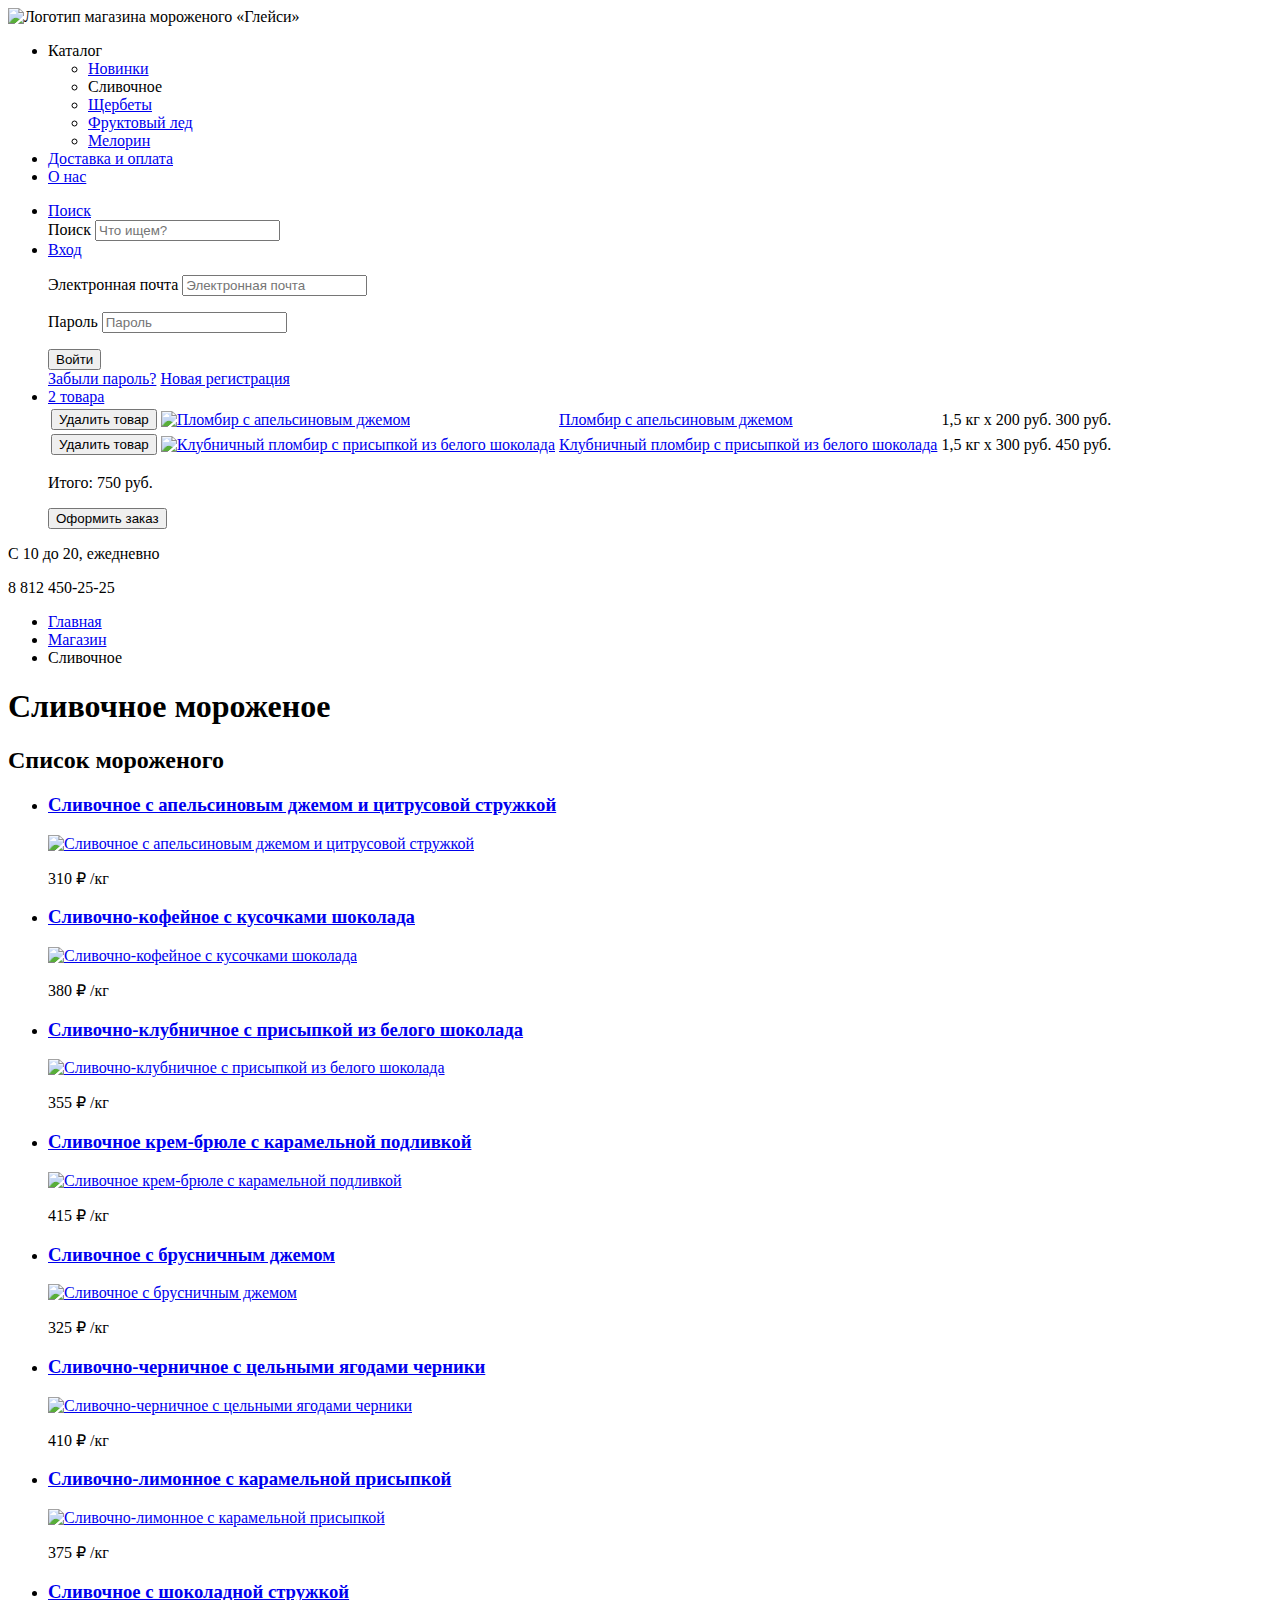
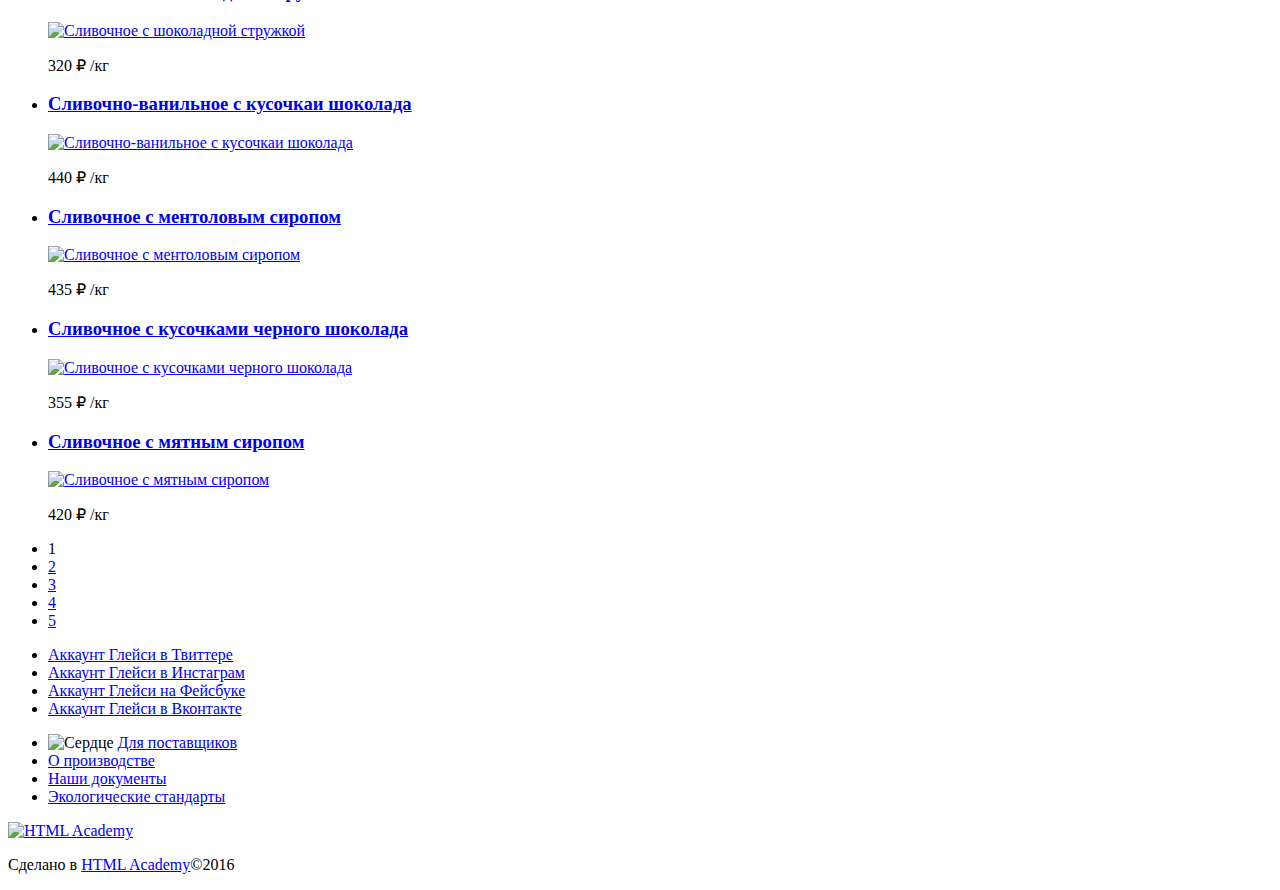
==== catalog.html @ dcbdbb60 "Исправила" ====
<!DOCTYPE html>
<html lang="ru">
  <head>
    <meta charset="utf-8">
    <title>HTML Academy: Глейси</title>
    <link rel="stylesheet" href="css/style.css">
  </head>
  <body>
     <header class="main-header">
      <a class="main-header-logo">
        <img src="img/logo.svg" width="154" height="64" alt="Логотип магазина мороженого «Глейси»">
      </a>
      <nav class="main-navigation">
        <ul class="site-navigation">
          <li>
            <a class="current">Каталог</a>
              <ul class="sub-menu">
                 <li>
                   <a class="sub-menu-title" href="#">Новинки</a>
                 </li>
                 <li>
                   <a class="sub-menu-current">Сливочное</a>
                 </li>
                 <li>
                   <a href="#">Щербеты</a>
                 </li>
                 <li>
                   <a href="#">Фруктовый лед</a>
                 </li>
                 <li>
                   <a href="#">Мелорин</a>
                 </li>
              </ul>
            </li>
            <li>
              <a href="#">Доставка и оплата</a>
            </li>
          <li>
            <a href="#">О нас</a>
          </li>
        </ul>
        <ul class="header-buttons">
          <li>
            <a class="button-search" href="#">Поиск</a>
            <form class="search-form" action="https://echo.htmlacademy.ru" method="post">
              <label class="visually-hidden" for="search">
                Поиск
              </label>
              <input class="search" id="search" type="text" name="search" placeholder="Что ищем?">
            </form>
          </li>
          <li>
            <a class="button-login" href="#">Вход</a>
            <form class="login-form" action="https://echo.htmlacademy.ru" method="post">
              <p>
                <label class="visually-hidden" for="user-email">
                  Электронная почта
                </label>
                <input class="login-icon-user" id="user-email" type="text" name="email" placeholder="Электронная почта">
              </p>
              <p>
                <label class="visually-hidden" for="user-password">
                  Пароль
                </label>
                <input class="login-icon-password" id="user-password" type="password" name="password" placeholder="Пароль">
              </p>
              <button class="button" type="submit">
                Войти
              </button>
              <div class="form-login-links">
                <a class="restore" href="#">Забыли пароль?</a>
                <a class="restore" href="#">Новая регистрация</a>
              </div>
            </form>
          </li>
          <li>
            <a class="button-basket" href="#">2 товара</a>
            <div class="cart-block">
              <table class="cart-item">
                <tr>
                  <td>
                    <button class="cart-close-button" type="submit" value="Оформить заказ">
                      Удалить товар
                    </button>
                  </td>
                  <td>
                    <a href="#">
                      <img src="img/ice-cream/ice-cream-1.jpg" class="cart-item-image" width="33" height="33" alt="Пломбир с апельсиновым джемом">
                    </a>
                  </td>
                  <td>
                    <a href="#">Пломбир с апельсиновым джемом</a>
                  </td>
                  <td class="item-price">1,5 кг x <span class="item-price-kg">200 руб.</span></td>
                  <td class="item-price">300 руб.</td>
                </tr>
                <tr>
                  <td>
                    <button class="cart-close-button" type="submit" value="Оформить заказ">
                    Удалить товар
                    </button>
                  </td>
                  <td>
                    <a href="#">
                      <img src="img/ice-cream/ice-cream-3.jpg" class="cart-item-image" width="33" height="33" alt="Клубничный пломбир с присыпкой из белого шоколада">
                    </a>
                  </td>
                  <td>
                    <a href="#">Клубничный пломбир с присыпкой из белого шоколада</a>
                  </td>
                  <td class="item-price">1,5 кг x <span class="item-price-kg">300 руб.</span></td>
                  <td class="item-price">450 руб.</td>
                </tr>
              </table>
              <p class="total-price">Итого: 750 руб.</p>
              <button class="site-button submit-button" type="submit" value="Оформить заказ">
                Оформить заказ
              </button>
            </div>
          </li>
        </ul>
      </nav>
      <div class="header-contacts">
        <p class="header-timetable">С 10 до 20, ежедневно</p>
        <p class="header-phone">8 812 450-25-25</p>
      </div>
    </header>

     <main class="container">
      <ul class="breadcrumbs">
          <li><a href="index.html">Главная</a></li>
          <li><a href="catalog.html">Магазин</a></li>
          <li class="breadcrumbs-current">Сливочное</li>
        </ul>
      <h1 class="page-title">Сливочное мороженое</h1>
       <!-- Блоки, которые размечать не нужно -->
       <section class="catalog">
        <h2 class="visually-hidden">Список мороженого</h2>
        <ul class="catalog-list">

          <li class="catalog-item">
            <h3>
              <a href="#">
                <p class="catalog-item-title">
                  Сливочное с апельсиновым джемом и цитрусовой стружкой
                </p>
              </a>
            </h3>
            <a class="#" href="#">
              <img src="img/ice-cream/ice-cream-1.jpg" width="267" height="267" alt="Сливочное с апельсиновым джемом и цитрусовой стружкой">
            </a>
            <p class="catalog-item-price">310 ₽
              <span class="catalog-item-weight">/кг</span>
            </p>
          </li>

          <li class="catalog-item">
            <h3>
              <a href="#">
                <p class="catalog-item-title">
                  Сливочно-кофейное с кусочками шоколада
                </p>
              </a>
            </h3>
            <a class="catalog-item-image" href="#">
              <img src="img/ice-cream/ice-cream-2.jpg" width="267" height="267" alt="Сливочно-кофейное с кусочками шоколада">
            </a>
            <p class="catalog-item-price">380 ₽
              <span class="catalog-item-weight">/кг</span>
            </p>
          </li>

          <li class="catalog-item">
            <h3>
              <a href="#">
                <p class="catalog-item-title">
                  Сливочно-клубничное с присыпкой из белого шоколада
                </p>
              </a>
            </h3>
            <a class="catalog-item-image" href="#">
              <img src="img/ice-cream/ice-cream-3.jpg" width="267" height="267" alt="Сливочно-клубничное с присыпкой из белого шоколада">
            </a>
            <p class="catalog-item-price">355 ₽
              <span class="catalog-item-weight">/кг</span>
            </p>
          </li>

          <li class="catalog-item">
            <h3>
              <a href="#">
                <p class="catalog-item-title">
                  Сливочное крем-брюле с карамельной подливкой
                </p>
              </a>
            </h3>
            <a class="catalog-item-image" href="#">
                <img src="img/ice-cream/ice-cream-4.jpg" width="267" height="267" alt="Сливочное крем-брюле с карамельной подливкой">
            </a>
            <p class="catalog-item-price">415 ₽
              <span class="catalog-item-weight">/кг</span>
            </p>
          </li>

          <li class="catalog-item">
            <h3>
              <a href="#">
                <p class="catalog-item-title">
                  Сливочное с брусничным джемом
                </p>
              </a>
            </h3>
            <a class="catalog-item-image" href="#">
              <img src="img/ice-cream/ice-cream-5.jpg" width="267" height="267" alt="Сливочное с брусничным джемом">
            </a>
            <p class="catalog-item-price">325 ₽
              <span class="catalog-item-weight">/кг</span>
            </p>
          </li>

          <li class="catalog-item">
            <h3>
              <a href="#">
                <p class="catalog-item-title">
                  Сливочно-черничное с цельными ягодами черники
                </p>
              </a>
            </h3>
            <a class="catalog-item-image" href="#">
                <img src="img/ice-cream/ice-cream-6.jpg" width="267" height="267" alt="Сливочно-черничное с цельными ягодами черники">
            </a>
            <p class="catalog-item-price">410 ₽
              <span class="catalog-item-weight">/кг</span>
            </p>
          </li>

          <li class="catalog-item">
            <h3>
              <a href="#">
                <p class="catalog-item-title">
                  Сливочно-лимонное с карамельной присыпкой
                </p>
              </a>
            </h3>
            <a class="catalog-item-image" href="#">
              <img src="img/ice-cream/ice-cream-7.jpg" width="267" height="267" alt="Сливочно-лимонное с карамельной присыпкой">
            </a>
            <p class="catalog-item-price">375 ₽
              <span class="catalog-item-weight">/кг</span>
            </p>
          </li>

          <li class="catalog-item">
            <h3>
              <a href="#">
                <p class="catalog-item-title">
                  Сливочное с шоколадной стружкой
                </p>
              </a>
            </h3>
            <a class="catalog-item-image" href="#">
              <img src="img/ice-cream/ice-cream-8.jpg" width="267" height="267" alt="Сливочное с шоколадной стружкой">
            </a>
            <p class="catalog-item-price">320 ₽
              <span class="catalog-item-weight">/кг</span>
            </p>
          </li>

          <li class="catalog-item">
            <h3>
              <a href="#">
                <p class="catalog-item-title">
                  Сливочно-ванильное с кусочкаи шоколада
                </p>
              </a>
            </h3>
            <a "catalog-item-image" href="#">
              <img src="img/ice-cream/ice-cream-9.jpg" width="267" height="267" alt="Сливочно-ванильное с кусочкаи шоколада">
            </a>
            <p class="catalog-item-price">440 ₽
              <span class="catalog-item-weight">/кг</span>
            </p>
          </li>

          <li class="catalog-item">
            <h3>
              <a href="#">
                <p class="catalog-item-title">
                  Сливочное с ментоловым сиропом
                </p>
              </a>
            </h3>
            <a class="catalog-item-image" href="#">
              <img src="img/ice-cream/ice-cream-10.jpg" width="267" height="267" alt="Сливочное с ментоловым сиропом">
            </a>
            <p class="catalog-item-price">435 ₽
              <span class="catalog-item-weight">/кг</span>
            </p>
          </li>

           <li class="catalog-item">
            <h3>
              <a href="#">
                <p class="catalog-item-title">
                  Сливочное с кусочками черного шоколада
                </p>
              </a>
            </h3>
            <a class="catalog-item-image" href="#">
              <img src="img/ice-cream/ice-cream-11.jpg" width="267" height="267" alt="Сливочное с кусочками черного шоколада">
            </a>
            <p class="catalog-item-price">355 ₽
              <span class="catalog-item-weight">/кг</span>
            </p>
          </li>

          <li class="catalog-item">
            <h3>
              <a href="#">
                <p class="catalog-item-title">
                  Сливочное с мятным сиропом</p>
              </a>
            </h3>
            <a class="catalog-item-image" href="#">
              <img src="img/ice-cream/ice-cream-12.jpg" width="267" height="267" alt="Сливочное с мятным сиропом">
            </a>
            <p class="catalog-item-price">420 ₽
              <span class="catalog-item-weight">/кг</span>
            </p>
          </li>
        </ul>
        <ul class="pagination-list">
          <li class="pagination-item pagination-item-current">
            <a>1</a>
          </li>
          <li class="pagination-item">
            <a href="#">2</a>
          </li>
          <li class="pagination-item">
            <a href="#">3</a>
          </li>
          <li class="pagination-item">
            <a href="#">4</a>
          </li>
          <li class="pagination-item">
            <a href="#">5</a>
          </li>
        </ul>
     </main>
     <footer class="main-footer">
       <ul class="footer-social">
         <li>
           <a class="social-button" href="#">Аккаунт Глейси в Твиттере</a>
         </li>
         <li>
           <a class="social-button" href="#">Аккаунт Глейси в Инстаграм</a>
         </li>
         <li>
           <a class="social-button" href="#">Аккаунт Глейси на Фейсбуке</a>
         </li>
         <li>
           <a class="social-button" href="#">Аккаунт Глейси в Вконтакте</a>
         </li>
       </ul>
       <ul class="footer-info">
         <li>
           <img src="img/Heart.svg" width="15" height="13" alt="Сердце">
           <a href="#"><span class="footer-text">Для поставщиков</span></a>
         </li>
         <li>
           <a href="#"><span class="footer-text">О производстве</span></a>
         </li>
         <li>
           <a href="#"><span class="footer-documents">Наши документы</span></a>
         </li>
         <li>
           <a href="#"><span class="footer-documents">Экологические стандарты</span></a>
         </li>
       </ul>
       <div class="footer-copyright">
          <a href="https://htmlacademy.ru/intensive/htmlcss">
            <img src="img/logo-html-academy-small.svg" width="108" height="39" alt="HTML Academy">
          </a>
          <p>Сделано в <a class="footer-href" href="https://htmlacademy.ru/intensive/htmlcss">HTML Academy</a>©2016</p>
      </div>
    </footer>
  </body>
</html>
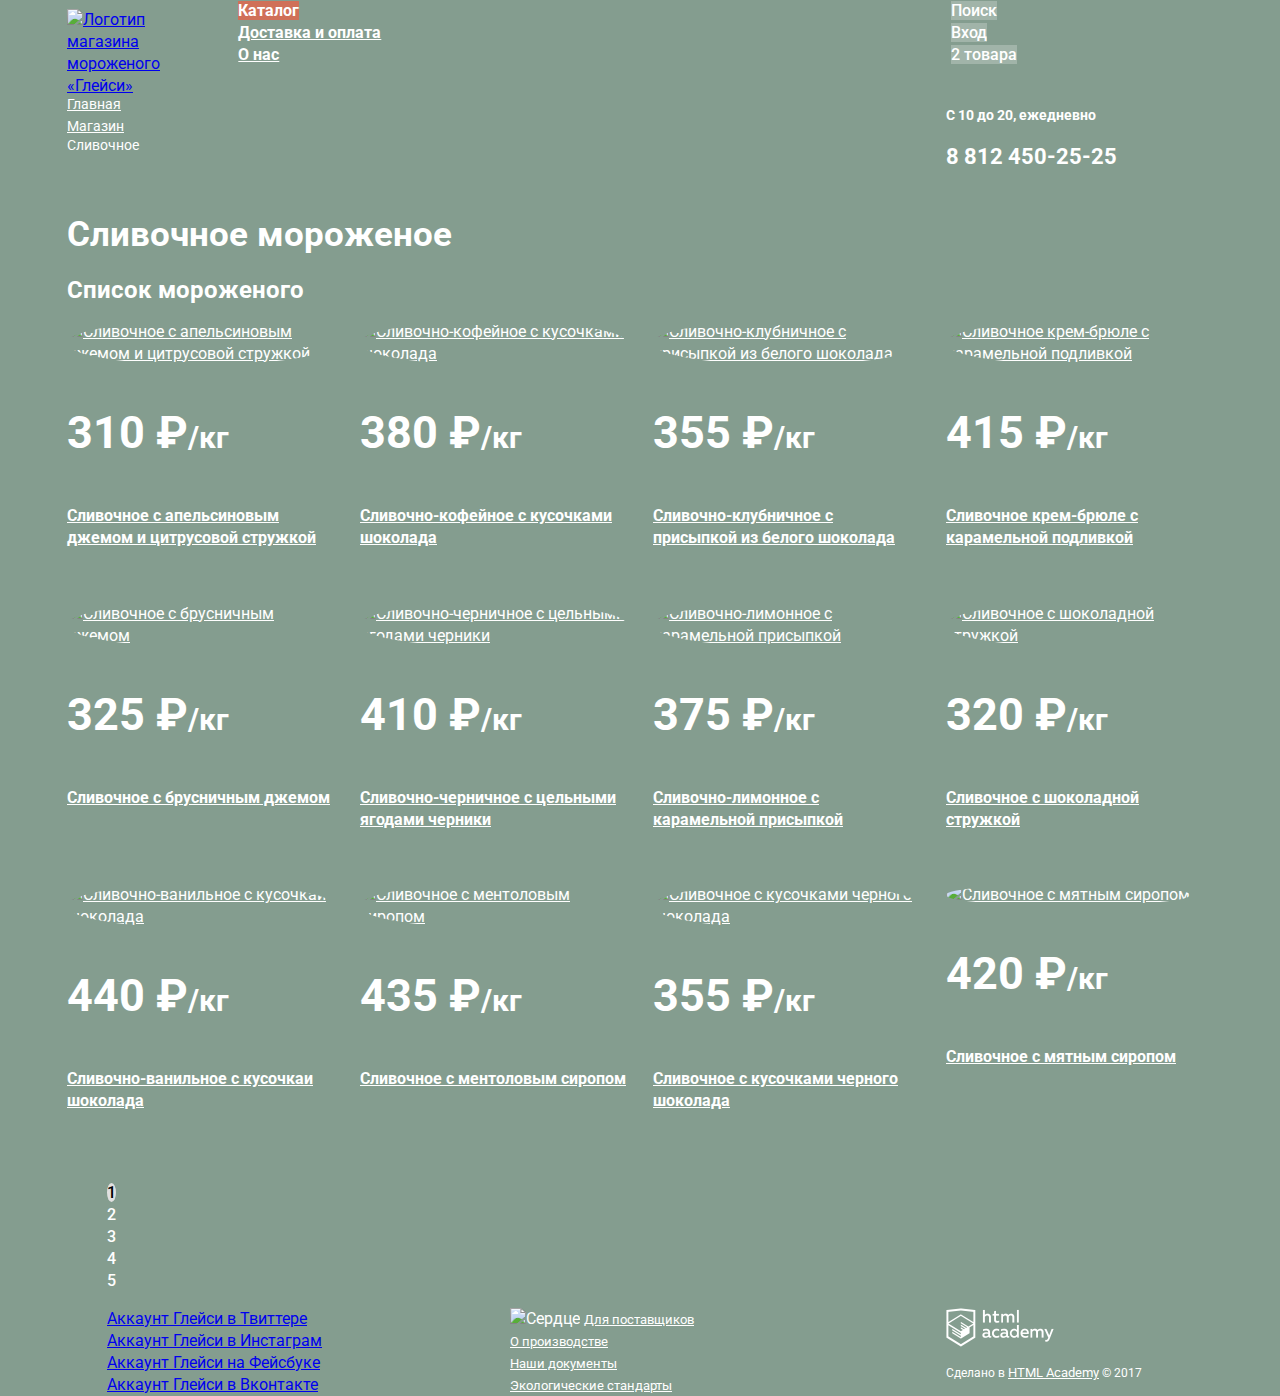
==== commit 14e5ab85: "Начала строить сетку личного проекта на флексах" ====
--- a/catalog.html
+++ b/catalog.html
@@ -3,142 +3,158 @@
   <head>
     <meta charset="utf-8">
     <title>HTML Academy: Глейси</title>
+    <link href="https://fonts.googleapis.com/css?family=Roboto:400,500,700&amp;subset=cyrillic" rel="stylesheet">
+    <link rel="stylesheet" href="css/normalize.css">
     <link rel="stylesheet" href="css/style.css">
   </head>
-  <body>
-     <header class="main-header">
-      <a class="main-header-logo">
-        <img src="img/logo.svg" width="154" height="64" alt="Логотип магазина мороженого «Глейси»">
-      </a>
+  <body class="inner-page">
+    <header class="main-header">
       <nav class="main-navigation">
-        <ul class="site-navigation">
-          <li>
-            <a class="current">Каталог</a>
-              <ul class="sub-menu">
-                 <li>
-                   <a class="sub-menu-title" href="#">Новинки</a>
-                 </li>
-                 <li>
-                   <a class="sub-menu-current">Сливочное</a>
-                 </li>
-                 <li>
-                   <a href="#">Щербеты</a>
-                 </li>
-                 <li>
-                   <a href="#">Фруктовый лед</a>
-                 </li>
-                 <li>
-                   <a href="#">Мелорин</a>
-                 </li>
-              </ul>
-            </li>
-            <li>
-              <a href="#">Доставка и оплата</a>
-            </li>
-          <li>
-            <a href="#">О нас</a>
-          </li>
-        </ul>
-        <ul class="header-buttons">
-          <li>
-            <a class="button-search" href="#">Поиск</a>
-            <form class="search-form" action="https://echo.htmlacademy.ru" method="post">
-              <label class="visually-hidden" for="search">
-                Поиск
-              </label>
-              <input class="search" id="search" type="text" name="search" placeholder="Что ищем?">
-            </form>
-          </li>
-          <li>
-            <a class="button-login" href="#">Вход</a>
-            <form class="login-form" action="https://echo.htmlacademy.ru" method="post">
-              <p>
-                <label class="visually-hidden" for="user-email">
-                  Электронная почта
-                </label>
-                <input class="login-icon-user" id="user-email" type="text" name="email" placeholder="Электронная почта">
-              </p>
-              <p>
-                <label class="visually-hidden" for="user-password">
-                  Пароль
-                </label>
-                <input class="login-icon-password" id="user-password" type="password" name="password" placeholder="Пароль">
-              </p>
-              <button class="button" type="submit">
-                Войти
-              </button>
-              <div class="form-login-links">
-                <a class="restore" href="#">Забыли пароль?</a>
-                <a class="restore" href="#">Новая регистрация</a>
-              </div>
-            </form>
-          </li>
-          <li>
-            <a class="button-basket" href="#">2 товара</a>
-            <div class="cart-block">
-              <table class="cart-item">
-                <tr>
-                  <td>
-                    <button class="cart-close-button" type="submit" value="Оформить заказ">
-                      Удалить товар
-                    </button>
-                  </td>
-                  <td>
-                    <a href="#">
-                      <img src="img/ice-cream/ice-cream-1.jpg" class="cart-item-image" width="33" height="33" alt="Пломбир с апельсиновым джемом">
-                    </a>
-                  </td>
-                  <td>
-                    <a href="#">Пломбир с апельсиновым джемом</a>
-                  </td>
-                  <td class="item-price">1,5 кг x <span class="item-price-kg">200 руб.</span></td>
-                  <td class="item-price">300 руб.</td>
-                </tr>
-                <tr>
-                  <td>
-                    <button class="cart-close-button" type="submit" value="Оформить заказ">
-                    Удалить товар
-                    </button>
-                  </td>
-                  <td>
-                    <a href="#">
-                      <img src="img/ice-cream/ice-cream-3.jpg" class="cart-item-image" width="33" height="33" alt="Клубничный пломбир с присыпкой из белого шоколада">
-                    </a>
-                  </td>
-                  <td>
-                    <a href="#">Клубничный пломбир с присыпкой из белого шоколада</a>
-                  </td>
-                  <td class="item-price">1,5 кг x <span class="item-price-kg">300 руб.</span></td>
-                  <td class="item-price">450 руб.</td>
-                </tr>
-              </table>
-              <p class="total-price">Итого: 750 руб.</p>
-              <button class="site-button submit-button" type="submit" value="Оформить заказ">
-                Оформить заказ
-              </button>
+        <div class="wrapper">
+          <div class="container">
+            <a class="main-header-logo" href="index.html">
+              <img src="img/Logo.svg" width="154" height="64" alt="Логотип магазина мороженого «Глейси»">
+            </a>
+            <ul class="site-navigation">
+              <li class="navigation-dropdown">
+                <a class="current">Каталог</a>
+                  <ul class="sub-menu">
+                     <li>
+                       <a class="sub-menu-title" href="#">Новинки</a>
+                     </li>
+                     <li>
+                       <a class="current">Сливочное</a>
+                     </li>
+                     <li>
+                       <a href="#">Щербеты</a>
+                     </li>
+                     <li>
+                       <a href="#">Фруктовый лед</a>
+                     </li>
+                     <li>
+                       <a href="#">Мелорин</a>
+                     </li>
+                  </ul>
+                </li>
+                <li>
+                  <a href="#">Доставка и оплата</a>
+                </li>
+              <li>
+                <a href="#">О нас</a>
+              </li>
+            </ul>
+            <ul class="header-buttons">
+              <li class="search-dropdown">
+                <a class="button-search" href="#">Поиск</a>
+                <form class="search-form" action="https://echo.htmlacademy.ru" method="post">
+                  <label class="visually-hidden" for="search">
+                    Поиск
+                  </label>
+                  <input class="search" id="search" type="text" name="search" placeholder="Что ищем?">
+                </form>
+              </li>
+              <li class="login-dropdown">
+                <a class="button-login" href="#">Вход</a>
+                <form class="login-form" action="https://echo.htmlacademy.ru" method="post">
+                  <p>
+                    <label class="visually-hidden" for="user-email">
+                      Электронная почта
+                    </label>
+                    <input class="login-icon-user" id="user-email" type="text" name="email" placeholder="Электронная почта">
+                  </p>
+                  <p>
+                    <label class="visually-hidden" for="user-password">
+                      Пароль
+                    </label>
+                    <input class="login-icon-password" id="user-password" type="password" name="password" placeholder="Пароль">
+                  </p>
+                  <button class="button" type="submit">
+                    Войти
+                  </button>
+                  <div class="form-login-links">
+                    <a class="restore" href="#">Забыли пароль?</a>
+                    <a class="restore" href="#">Новая регистрация</a>
+                  </div>
+                </form>
+              </li>
+              <li class="basket-dropdown">
+                <a class="button-basket" href="#">2 товара</a>
+                <div class="cart-block">
+                  <table class="cart-item">
+                    <tr>
+                      <td>
+                        <button class="cart-close-button" type="submit" value="Оформить заказ">
+                          Удалить товар
+                        </button>
+                      </td>
+                      <td>
+                        <a href="#">
+                          <img src="img/ice-cream/ice-cream-1.jpg" class="cart-item-image" width="33" height="33" alt="Пломбир с апельсиновым джемом">
+                        </a>
+                      </td>
+                      <td>
+                        <a href="#">Пломбир с апельсиновым джемом</a>
+                      </td>
+                      <td class="item-price">1,5 кг x <span class="item-price-kg">200 руб.</span></td>
+                      <td class="item-price">300 руб.</td>
+                    </tr>
+                    <tr>
+                      <td>
+                        <button class="cart-close-button" type="submit" value="Оформить заказ">
+                        Удалить товар
+                        </button>
+                      </td>
+                      <td>
+                        <a href="#">
+                          <img src="img/ice-cream/ice-cream-3.jpg" class="cart-item-image" width="33" height="33" alt="Клубничный пломбир с присыпкой из белого шоколада">
+                        </a>
+                      </td>
+                      <td>
+                        <a href="#">Клубничный пломбир с присыпкой из белого шоколада</a>
+                      </td>
+                      <td class="item-price">1,5 кг x <span class="item-price-kg">300 руб.</span></td>
+                      <td class="item-price">450 руб.</td>
+                    </tr>
+                  </table>
+                  <p class="total-price">Итого: 750 руб.</p>
+                  <button class="site-button submit-button" type="submit" value="Оформить заказ">
+                    Оформить заказ
+                  </button>
+                </div>
+              </li>
+            </ul>
+          </div>
+        </div>
+        <div class="wrapper">
+          <div class="container">
+            <ul class="breadcrumbs">
+                <li><a href="index.html">Главная</a></li>
+                <li><a href="catalog.html">Магазин</a></li>
+                <li class="breadcrumbs-current">Сливочное</li>
+            </ul>
+            <div class="header-contacts">
+              <p class="header-timetable">С 10 до 20, ежедневно</p>
+              <p class="header-phone">8 812 450-25-25</p>
             </div>
-          </li>
-        </ul>
+          </div>
+        </div>
       </nav>
-      <div class="header-contacts">
-        <p class="header-timetable">С 10 до 20, ежедневно</p>
-        <p class="header-phone">8 812 450-25-25</p>
-      </div>
     </header>
 
-     <main class="container">
-      <ul class="breadcrumbs">
-          <li><a href="index.html">Главная</a></li>
-          <li><a href="catalog.html">Магазин</a></li>
-          <li class="breadcrumbs-current">Сливочное</li>
-        </ul>
-      <h1 class="page-title">Сливочное мороженое</h1>
+   <main class="container">
+
+    <h1 class="page-title">Сливочное мороженое</h1>
        <!-- Блоки, которые размечать не нужно -->
        <section class="catalog">
         <h2 class="visually-hidden">Список мороженого</h2>
         <ul class="catalog-list">
 
           <li class="catalog-item">
+            <a class="catalog-item-image" href="#">
+              <img src="img/ice-cream/ice-cream-1.jpg" width="267" height="267" alt="Сливочное с апельсиновым джемом и цитрусовой стружкой">
+            </a>
+            <p class="catalog-item-price">310 ₽<span class="catalog-item-weight">/кг</span>
+            </p>
             <h3>
               <a href="#">
                 <p class="catalog-item-title">
@@ -146,15 +162,14 @@
                 </p>
               </a>
             </h3>
-            <a class="#" href="#">
-              <img src="img/ice-cream/ice-cream-1.jpg" width="267" height="267" alt="Сливочное с апельсиновым джемом и цитрусовой стружкой">
-            </a>
-            <p class="catalog-item-price">310 ₽
-              <span class="catalog-item-weight">/кг</span>
-            </p>
-          </li>
-
-          <li class="catalog-item">
+          </li>
+
+          <li class="catalog-item">
+            <a class="catalog-item-image" href="#">
+              <img src="img/ice-cream/ice-cream-2.jpg" width="267" height="267" alt="Сливочно-кофейное с кусочками шоколада">
+            </a>
+            <p class="catalog-item-price">380 ₽<span class="catalog-item-weight">/кг</span>
+            </p>
             <h3>
               <a href="#">
                 <p class="catalog-item-title">
@@ -162,31 +177,28 @@
                 </p>
               </a>
             </h3>
-            <a class="catalog-item-image" href="#">
-              <img src="img/ice-cream/ice-cream-2.jpg" width="267" height="267" alt="Сливочно-кофейное с кусочками шоколада">
-            </a>
-            <p class="catalog-item-price">380 ₽
-              <span class="catalog-item-weight">/кг</span>
-            </p>
-          </li>
-
-          <li class="catalog-item">
-            <h3>
+          </li>
+
+          <li class="catalog-item">
+            <a class="catalog-item-image" href="#">
+              <img src="img/ice-cream/ice-cream-3.jpg" width="267" height="267" alt="Сливочно-клубничное с присыпкой из белого шоколада">
+            </a>
+            <p class="catalog-item-price">355 ₽<span class="catalog-item-weight">/кг</span>
+            </p><h3>
               <a href="#">
                 <p class="catalog-item-title">
                   Сливочно-клубничное с присыпкой из белого шоколада
                 </p>
               </a>
             </h3>
-            <a class="catalog-item-image" href="#">
-              <img src="img/ice-cream/ice-cream-3.jpg" width="267" height="267" alt="Сливочно-клубничное с присыпкой из белого шоколада">
-            </a>
-            <p class="catalog-item-price">355 ₽
-              <span class="catalog-item-weight">/кг</span>
-            </p>
-          </li>
-
-          <li class="catalog-item">
+          </li>
+
+          <li class="catalog-item">
+            <a class="catalog-item-image" href="#">
+                <img src="img/ice-cream/ice-cream-4.jpg" width="267" height="267" alt="Сливочное крем-брюле с карамельной подливкой">
+            </a>
+            <p class="catalog-item-price">415 ₽<span class="catalog-item-weight">/кг</span>
+            </p>
             <h3>
               <a href="#">
                 <p class="catalog-item-title">
@@ -194,15 +206,14 @@
                 </p>
               </a>
             </h3>
-            <a class="catalog-item-image" href="#">
-                <img src="img/ice-cream/ice-cream-4.jpg" width="267" height="267" alt="Сливочное крем-брюле с карамельной подливкой">
-            </a>
-            <p class="catalog-item-price">415 ₽
-              <span class="catalog-item-weight">/кг</span>
-            </p>
-          </li>
-
-          <li class="catalog-item">
+          </li>
+
+          <li class="catalog-item">
+            <a class="catalog-item-image" href="#">
+              <img src="img/ice-cream/ice-cream-5.jpg" width="267" height="267" alt="Сливочное с брусничным джемом">
+            </a>
+            <p class="catalog-item-price">325 ₽<span class="catalog-item-weight">/кг</span>
+            </p>
             <h3>
               <a href="#">
                 <p class="catalog-item-title">
@@ -210,15 +221,14 @@
                 </p>
               </a>
             </h3>
-            <a class="catalog-item-image" href="#">
-              <img src="img/ice-cream/ice-cream-5.jpg" width="267" height="267" alt="Сливочное с брусничным джемом">
-            </a>
-            <p class="catalog-item-price">325 ₽
-              <span class="catalog-item-weight">/кг</span>
-            </p>
-          </li>
-
-          <li class="catalog-item">
+          </li>
+
+          <li class="catalog-item">
+            <a class="catalog-item-image" href="#">
+                <img src="img/ice-cream/ice-cream-6.jpg" width="267" height="267" alt="Сливочно-черничное с цельными ягодами черники">
+            </a>
+            <p class="catalog-item-price">410 ₽<span class="catalog-item-weight">/кг</span>
+            </p>
             <h3>
               <a href="#">
                 <p class="catalog-item-title">
@@ -226,15 +236,14 @@
                 </p>
               </a>
             </h3>
-            <a class="catalog-item-image" href="#">
-                <img src="img/ice-cream/ice-cream-6.jpg" width="267" height="267" alt="Сливочно-черничное с цельными ягодами черники">
-            </a>
-            <p class="catalog-item-price">410 ₽
-              <span class="catalog-item-weight">/кг</span>
-            </p>
-          </li>
-
-          <li class="catalog-item">
+          </li>
+
+          <li class="catalog-item">
+            <a class="catalog-item-image" href="#">
+              <img src="img/ice-cream/ice-cream-7.jpg" width="267" height="267" alt="Сливочно-лимонное с карамельной присыпкой">
+            </a>
+            <p class="catalog-item-price">375 ₽<span class="catalog-item-weight">/кг</span>
+            </p>
             <h3>
               <a href="#">
                 <p class="catalog-item-title">
@@ -242,15 +251,14 @@
                 </p>
               </a>
             </h3>
-            <a class="catalog-item-image" href="#">
-              <img src="img/ice-cream/ice-cream-7.jpg" width="267" height="267" alt="Сливочно-лимонное с карамельной присыпкой">
-            </a>
-            <p class="catalog-item-price">375 ₽
-              <span class="catalog-item-weight">/кг</span>
-            </p>
-          </li>
-
-          <li class="catalog-item">
+          </li>
+
+          <li class="catalog-item">
+            <a class="catalog-item-image" href="#">
+              <img src="img/ice-cream/ice-cream-8.jpg" width="267" height="267" alt="Сливочное с шоколадной стружкой">
+            </a>
+            <p class="catalog-item-price">320 ₽<span class="catalog-item-weight">/кг</span>
+            </p>
             <h3>
               <a href="#">
                 <p class="catalog-item-title">
@@ -258,15 +266,14 @@
                 </p>
               </a>
             </h3>
-            <a class="catalog-item-image" href="#">
-              <img src="img/ice-cream/ice-cream-8.jpg" width="267" height="267" alt="Сливочное с шоколадной стружкой">
-            </a>
-            <p class="catalog-item-price">320 ₽
-              <span class="catalog-item-weight">/кг</span>
-            </p>
-          </li>
-
-          <li class="catalog-item">
+          </li>
+
+          <li class="catalog-item">
+            <a class="catalog-item-image" href="#">
+              <img src="img/ice-cream/ice-cream-9.jpg" width="267" height="267" alt="Сливочно-ванильное с кусочкаи шоколада">
+            </a>
+            <p class="catalog-item-price">440 ₽<span class="catalog-item-weight">/кг</span>
+            </p>
             <h3>
               <a href="#">
                 <p class="catalog-item-title">
@@ -274,15 +281,14 @@
                 </p>
               </a>
             </h3>
-            <a "catalog-item-image" href="#">
-              <img src="img/ice-cream/ice-cream-9.jpg" width="267" height="267" alt="Сливочно-ванильное с кусочкаи шоколада">
-            </a>
-            <p class="catalog-item-price">440 ₽
-              <span class="catalog-item-weight">/кг</span>
-            </p>
-          </li>
-
-          <li class="catalog-item">
+          </li>
+
+          <li class="catalog-item">
+            <a class="catalog-item-image" href="#">
+              <img src="img/ice-cream/ice-cream-10.jpg" width="267" height="267" alt="Сливочное с ментоловым сиропом">
+            </a>
+            <p class="catalog-item-price">435 ₽<span class="catalog-item-weight">/кг</span>
+            </p>
             <h3>
               <a href="#">
                 <p class="catalog-item-title">
@@ -290,15 +296,14 @@
                 </p>
               </a>
             </h3>
-            <a class="catalog-item-image" href="#">
-              <img src="img/ice-cream/ice-cream-10.jpg" width="267" height="267" alt="Сливочное с ментоловым сиропом">
-            </a>
-            <p class="catalog-item-price">435 ₽
-              <span class="catalog-item-weight">/кг</span>
-            </p>
           </li>
 
            <li class="catalog-item">
+            <a class="catalog-item-image" href="#">
+              <img src="img/ice-cream/ice-cream-11.jpg" width="267" height="267" alt="Сливочное с кусочками черного шоколада">
+            </a>
+            <p class="catalog-item-price">355 ₽<span class="catalog-item-weight">/кг</span>
+            </p>
             <h3>
               <a href="#">
                 <p class="catalog-item-title">
@@ -306,27 +311,20 @@
                 </p>
               </a>
             </h3>
-            <a class="catalog-item-image" href="#">
-              <img src="img/ice-cream/ice-cream-11.jpg" width="267" height="267" alt="Сливочное с кусочками черного шоколада">
-            </a>
-            <p class="catalog-item-price">355 ₽
-              <span class="catalog-item-weight">/кг</span>
-            </p>
-          </li>
-
-          <li class="catalog-item">
+          </li>
+
+          <li class="catalog-item">
+            <a class="catalog-item-image" href="#">
+              <img src="img/ice-cream/ice-cream-12.jpg" width="267" height="267" alt="Сливочное с мятным сиропом">
+            </a>
+            <p class="catalog-item-price">420 ₽<span class="catalog-item-weight">/кг</span>
+            </p>
             <h3>
               <a href="#">
                 <p class="catalog-item-title">
                   Сливочное с мятным сиропом</p>
               </a>
             </h3>
-            <a class="catalog-item-image" href="#">
-              <img src="img/ice-cream/ice-cream-12.jpg" width="267" height="267" alt="Сливочное с мятным сиропом">
-            </a>
-            <p class="catalog-item-price">420 ₽
-              <span class="catalog-item-weight">/кг</span>
-            </p>
           </li>
         </ul>
         <ul class="pagination-list">
@@ -348,40 +346,42 @@
         </ul>
      </main>
      <footer class="main-footer">
-       <ul class="footer-social">
-         <li>
-           <a class="social-button" href="#">Аккаунт Глейси в Твиттере</a>
-         </li>
-         <li>
-           <a class="social-button" href="#">Аккаунт Глейси в Инстаграм</a>
-         </li>
-         <li>
-           <a class="social-button" href="#">Аккаунт Глейси на Фейсбуке</a>
-         </li>
-         <li>
-           <a class="social-button" href="#">Аккаунт Глейси в Вконтакте</a>
-         </li>
-       </ul>
-       <ul class="footer-info">
-         <li>
-           <img src="img/Heart.svg" width="15" height="13" alt="Сердце">
-           <a href="#"><span class="footer-text">Для поставщиков</span></a>
-         </li>
-         <li>
-           <a href="#"><span class="footer-text">О производстве</span></a>
-         </li>
-         <li>
-           <a href="#"><span class="footer-documents">Наши документы</span></a>
-         </li>
-         <li>
-           <a href="#"><span class="footer-documents">Экологические стандарты</span></a>
-         </li>
-       </ul>
-       <div class="footer-copyright">
-          <a href="https://htmlacademy.ru/intensive/htmlcss">
-            <img src="img/logo-html-academy-small.svg" width="108" height="39" alt="HTML Academy">
-          </a>
-          <p>Сделано в <a class="footer-href" href="https://htmlacademy.ru/intensive/htmlcss">HTML Academy</a>©2016</p>
+       <div class="container">
+         <ul class="footer-social">
+           <li>
+             <a class="social-button" href="#">Аккаунт Глейси в Твиттере</a>
+           </li>
+           <li>
+             <a class="social-button" href="#">Аккаунт Глейси в Инстаграм</a>
+           </li>
+           <li>
+             <a class="social-button" href="#">Аккаунт Глейси на Фейсбуке</a>
+           </li>
+           <li>
+             <a class="social-button" href="#">Аккаунт Глейси в Вконтакте</a>
+           </li>
+         </ul>
+         <ul class="footer-info">
+           <li>
+             <img src="img/Heart.svg" width="15" height="13" alt="Сердце">
+             <a href="#"><span class="footer-text">Для поставщиков</span></a>
+           </li>
+           <li>
+             <a href="#"><span class="footer-text">О производстве</span></a>
+           </li>
+           <li>
+             <a href="#"><span class="footer-documents">Наши документы</span></a>
+           </li>
+           <li>
+             <a href="#"><span class="footer-documents">Экологические стандарты</span></a>
+           </li>
+         </ul>
+         <div class="footer-copyright">
+            <a href="https://htmlacademy.ru/intensive/htmlcss">
+              <img src="img/logo-htmlacademy-small.svg" width="108" height="39" alt="HTML Academy">
+            </a>
+            <p>Сделано в <a class="footer-href" href="https://htmlacademy.ru/intensive/htmlcss">HTML Academy</a> © 2017</p>
+        </div>
       </div>
     </footer>
   </body>
--- a/css/style.css
+++ b/css/style.css
@@ -0,0 +1,423 @@
+body {
+  margin: 0;
+
+  font-family: "Roboto", Arial, sans-serif;
+  font-size: 16px;
+  line-height: 22px;
+  font-weight: 400;
+  color: #ffffff;
+
+  background-color: #849d8f;
+}
+
+.inner-page {
+  color: #ffffff;
+
+  background-color: #849d8f;
+}
+
+a {
+  text-decoration: underline;
+}
+
+.button {
+  font-size: 18px;
+  line-height: 24px;
+  font-weight: 700;
+  text-align: center;
+  vertical-align: middle;
+  border: none;
+  color: #ffffff;
+  border-radius: 30px;
+  height: 45px;
+
+  background-color: #e94f38;
+  background-image: linear-gradient( 90deg, #e74a35 0%, #f26843 100%);
+  box-shadow: 0px 2px 2px 0px #ca665c;
+}
+
+.button:hover,
+.button:focus{
+  background-image: linear-gradient( 90deg, #e74a35 0%, #f26843 100%);
+  box-shadow: 0px 2px 2px 0px #fffefe;
+  background-color: #f28065;
+}
+
+.button:active {
+  background-image: linear-gradient( 90deg, #f26843 0%, #e74a35 100%);
+  box-shadow: inset 0px 2px 2px 0px #942718;
+  background-color: #dc5539;
+}
+
+.main-header {
+  margin-bottom: 19px;
+}
+
+.main-navigation {
+  display: flex;
+  flex-direction: row;
+  align-items: flex-start;
+  flex-wrap: wrap;
+}
+
+.wrapper {
+  width: 100%;
+}
+
+.container {
+  width: 1146px;
+  margin: 0 auto;
+  padding: 0 27px;
+}
+
+.wrapper .container {
+  display: flex;
+  flex-direction: row;
+}
+
+.site-navigation {
+  width: 725px;
+  margin: 0;
+  padding: 0;
+}
+
+.header-buttons{
+  width: 267px;
+  margin-left: auto;
+  margin: 0;
+  padding: 0;
+}
+
+.main-header-logo {
+  width: 154px;
+  height: 64px;
+  margin-top: 9px;
+  margin-right: 20px;
+  margin-bottom: 20px;
+}
+
+.breadcrumbs {
+  margin: 0;
+  padding: 0;
+  width: 267px;
+}
+
+.header-contacts {
+  width: 267px;
+  margin-left: auto;
+}
+
+.header-timetable {
+  font-size: 14px;
+  line-height: 16px;
+  font-weight: 700;
+}
+
+.header-phone {
+  font-size: 22px;
+  line-height: 24px;
+  font-weight: 700;
+}
+
+.site-navigation,
+.sub-menu,
+.header-buttons {
+  list-style: none;
+  margin: 0;
+  padding: 0;
+}
+
+.sub-menu,
+.search-form,
+.login-form,
+.cart-block {
+  display: none;
+}
+
+.navigation-dropdown:hover .sub-menu {
+  display: block;
+}
+
+.search-dropdown:hover .search-form {
+  display: block;
+}
+
+.login-dropdown:hover .login-form {
+  display: block;
+}
+
+.site-navigation a {
+  font-size: 16px;
+  line-height: 18px;
+  font-weight: 700;
+  color: #ffffff;
+}
+
+.site-navigation a:hover,
+.site-navigation a:focus {
+  text-decoration: none;
+  color: #000000;
+
+  background-color: #f7f6f3;
+}
+
+.site-navigation a:active {
+   background-color: #ededed;
+   box-shadow: inset 0px 2px 1px 0px #696969;
+}
+
+.sub-menu a {
+  font-size: 14px;
+  line-height: 16px;
+  text-decoration: none;
+  font-weight: 400;
+}
+
+.sub-menu a:hover {
+  font-weight: 400;
+  color: #000000;
+
+  background-color: #fbded7;
+}
+
+.current,
+.sub-menu-current {
+  background-color: #d07058;
+  color: #ffffff;
+  text-decoration: none;
+  font-weight: 700;
+}
+
+.header-buttons a {
+  text-decoration: none;
+  color: #ffffff;
+  font-weight: 500;
+
+  background-color: #a1b4a9;
+}
+
+.header-buttons a:hover,
+.header-buttons a:focus{
+  color: #000000;
+
+  background-color: #f8f7f4;
+}
+
+.index-columns {
+  display: flex;
+  justify-content: space-between;
+}
+
+
+.advantages {
+  color: #000000;
+
+  background-color: #eee3ca;
+  background: url("../img/wafer-background.jpg") no-repeat;
+  width: 1146px;
+  border-radius: 12px;
+  margin-bottom: 25px;
+}
+
+.advantages h2 {
+  font-size: 24px;
+  line-height: 30px;
+}
+
+.advantages p {
+  font-size: 16px;
+  line-height: 22px;
+}
+
+.blog-news {
+  color: #000000;
+
+  background-color: #ffffff;
+  background: url("../img/strawberry-background.jpg") no-repeat;
+  width: 560px;
+  border-radius: 12px;
+  margin-right: auto;
+}
+
+.blog-news h3 {
+  font-size: 16px;
+  line-height: 22px;
+  color: #000000;
+}
+
+.blog-news a {
+  font-size: 24px;
+  line-height: 30px;
+  color: #000000;
+}
+
+.blog-news a:hover,
+.blog-news a:focus {
+  color: #e84d37;
+}
+
+.newsletter {
+  font-size: 16px;
+  line-height: 22px;
+  color: #000000;
+
+  background: url("../img/bg-post.svg") no-repeat;
+  width: 560px;
+}
+
+.wrap {
+  background-color: #f8f7f4;
+  border-radius: 10px;
+}
+
+.modal-feedback {
+  background-color: #f8f7f4;
+}
+
+.modal-feedback h3 {
+  font-size: 24px;
+  line-height: 28px;
+  font-weight: 500;
+  color: #000000;
+}
+
+.basket-dropdown:hover .cart-block {
+  display: block;
+}
+
+.breadcrumbs {
+  list-style: none;
+}
+
+.breadcrumbs a,
+.breadcrumbs-current {
+  font-size: 14px;
+  line-height: 16px;
+  color: #ffffff;
+}
+
+.breadcrumbs a:hover,
+.breadcrumbs a:focus {
+  color: #ffbc9e;
+}
+
+.page-title {
+  font-size: 35px;
+  line-height: 41px;
+  font-weight: 700;
+}
+
+.catalog-list {
+  display: flex;
+  flex-wrap: wrap;
+  list-style: none;
+  margin: 0;
+  padding: 0;
+}
+
+.catalog-list a {
+  list-style: none;
+  font-size: 16px;
+  line-height: 22px;
+  color: #ffffff;
+}
+
+.catalog-item {
+  width: 267px;
+  margin-bottom: 35px;
+  margin-right: 26px;
+}
+
+.catalog-item:nth-child(4n) {
+  margin-right: 0;
+}
+
+.catalog-item-image img {
+  border-radius: 50%;
+}
+
+.catalog-item-price {
+  font-size: 45px;
+  line-height: 45px;
+  font-weight: 700;
+}
+
+.catalog-item-weight {
+  font-size: 30px;
+  line-height: 45px;
+  font-weight: 700;
+}
+
+.pagination-list {
+  list-style: none;
+}
+
+.pagination-list a {
+  font-size: 16px;
+  line-height: 18px;
+  color: #ffffff;
+  text-decoration: none;
+  font-weight: 500;
+}
+
+.pagination-item a:hover,
+.pagination-item a:focus {
+  border-radius: 50%;
+  background-color: #e1e1e1;
+  color: #ffffff;
+  opacity: 0.2;
+}
+
+.pagination-item a:active,
+.pagination-item-current a {
+  border-radius: 50%;
+  background-color: #e1e1e1;
+  color: #000000;
+}
+
+.main-footer {
+  margin-top: 15px;
+}
+
+.main-footer .container {
+  display: flex;
+  justify-content: space-between;
+}
+
+.footer-social {
+  width: 267px;
+  margin: 0;
+}
+
+.footer-info {
+  width: 340px;
+  margin: 0;
+}
+
+.footer-copyright {
+  width: 267px;
+}
+
+.footer-social,
+.footer-info {
+  list-style: none;
+}
+
+.footer-info a,
+.footer-copyright a {
+  color: #ffffff;
+  font-size: 13px;
+  line-height: 18px;
+}
+
+.footer-info a:hover,
+.footer-copyright a:hover,
+.footer-info a:focus,
+.footer-copyright a:focus {
+ color: #ffbc9e;
+}
+
+.footer-copyright {
+  font-size: 12px;
+  line-height: 18px;
+}
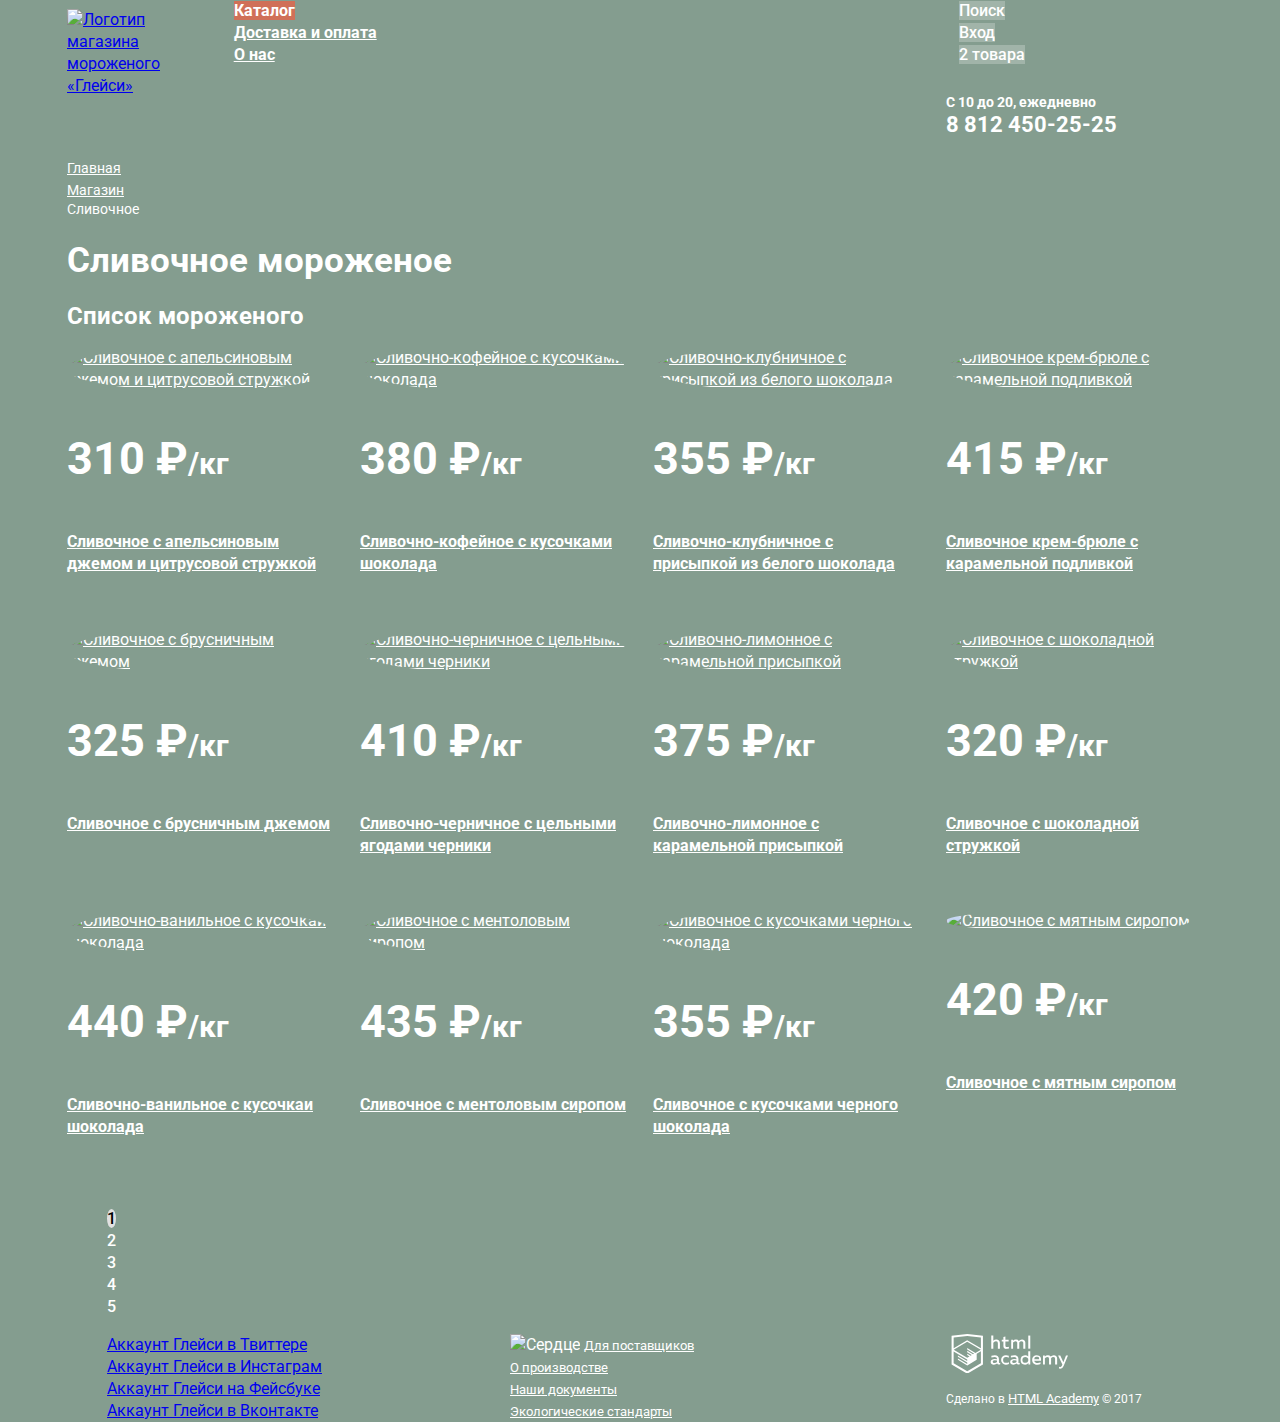
==== commit faf4e3b7: "Исправила ошибки" ====
--- a/catalog.html
+++ b/catalog.html
@@ -9,13 +9,13 @@
   </head>
   <body class="inner-page">
     <header class="main-header">
-      <nav class="main-navigation">
-        <div class="wrapper">
-          <div class="container">
-            <a class="main-header-logo" href="index.html">
-              <img src="img/Logo.svg" width="154" height="64" alt="Логотип магазина мороженого «Глейси»">
-            </a>
-            <ul class="site-navigation">
+      <div class="container">
+        <div class="main-navigation-wrapper">
+          <a class="main-header-logo" href="index.html">
+            <img src="img/Logo.svg" width="154" height="64" alt="Логотип магазина мороженого «Глейси»">
+          </a>
+          <nav class="main-navigation">
+            <ul class="main-navigation-list">
               <li class="navigation-dropdown">
                 <a class="current">Каталог</a>
                   <ul class="sub-menu">
@@ -43,112 +43,105 @@
                 <a href="#">О нас</a>
               </li>
             </ul>
-            <ul class="header-buttons">
-              <li class="search-dropdown">
-                <a class="button-search" href="#">Поиск</a>
-                <form class="search-form" action="https://echo.htmlacademy.ru" method="post">
-                  <label class="visually-hidden" for="search">
-                    Поиск
+          </nav>
+          <ul class="header-buttons">
+            <li class="search-dropdown">
+              <a class="button-search" href="#">Поиск</a>
+              <form class="search-form" action="https://echo.htmlacademy.ru" method="post">
+                <label class="visually-hidden" for="search">
+                  Поиск
+                </label>
+                <input class="search" id="search" type="text" name="search" placeholder="Что ищем?">
+              </form>
+            </li>
+            <li class="login-dropdown">
+              <a class="button-login" href="#">Вход</a>
+              <form class="login-form" action="https://echo.htmlacademy.ru" method="post">
+                <p>
+                  <label class="visually-hidden" for="user-email">
+                    Электронная почта
                   </label>
-                  <input class="search" id="search" type="text" name="search" placeholder="Что ищем?">
-                </form>
-              </li>
-              <li class="login-dropdown">
-                <a class="button-login" href="#">Вход</a>
-                <form class="login-form" action="https://echo.htmlacademy.ru" method="post">
-                  <p>
-                    <label class="visually-hidden" for="user-email">
-                      Электронная почта
-                    </label>
-                    <input class="login-icon-user" id="user-email" type="text" name="email" placeholder="Электронная почта">
-                  </p>
-                  <p>
-                    <label class="visually-hidden" for="user-password">
-                      Пароль
-                    </label>
-                    <input class="login-icon-password" id="user-password" type="password" name="password" placeholder="Пароль">
-                  </p>
-                  <button class="button" type="submit">
-                    Войти
-                  </button>
-                  <div class="form-login-links">
-                    <a class="restore" href="#">Забыли пароль?</a>
-                    <a class="restore" href="#">Новая регистрация</a>
-                  </div>
-                </form>
-              </li>
-              <li class="basket-dropdown">
-                <a class="button-basket" href="#">2 товара</a>
-                <div class="cart-block">
-                  <table class="cart-item">
-                    <tr>
-                      <td>
-                        <button class="cart-close-button" type="submit" value="Оформить заказ">
-                          Удалить товар
-                        </button>
-                      </td>
-                      <td>
-                        <a href="#">
-                          <img src="img/ice-cream/ice-cream-1.jpg" class="cart-item-image" width="33" height="33" alt="Пломбир с апельсиновым джемом">
-                        </a>
-                      </td>
-                      <td>
-                        <a href="#">Пломбир с апельсиновым джемом</a>
-                      </td>
-                      <td class="item-price">1,5 кг x <span class="item-price-kg">200 руб.</span></td>
-                      <td class="item-price">300 руб.</td>
-                    </tr>
-                    <tr>
-                      <td>
-                        <button class="cart-close-button" type="submit" value="Оформить заказ">
+                  <input class="login-icon-user" id="user-email" type="text" name="email" placeholder="Электронная почта">
+                </p>
+                <p>
+                  <label class="visually-hidden" for="user-password">
+                    Пароль
+                  </label>
+                  <input class="login-icon-password" id="user-password" type="password" name="password" placeholder="Пароль">
+                </p>
+                <button class="button" type="submit">
+                  Войти
+                </button>
+                <div class="form-login-links">
+                  <a class="restore" href="#">Забыли пароль?</a>
+                  <a class="restore" href="#">Новая регистрация</a>
+                </div>
+              </form>
+            </li>
+            <li class="basket-dropdown">
+              <a class="button-basket" href="#">2 товара</a>
+              <div class="cart-block">
+                <table class="cart-item">
+                  <tr>
+                    <td>
+                      <button class="cart-close-button" type="submit" value="Оформить заказ">
                         Удалить товар
-                        </button>
-                      </td>
-                      <td>
-                        <a href="#">
-                          <img src="img/ice-cream/ice-cream-3.jpg" class="cart-item-image" width="33" height="33" alt="Клубничный пломбир с присыпкой из белого шоколада">
-                        </a>
-                      </td>
-                      <td>
-                        <a href="#">Клубничный пломбир с присыпкой из белого шоколада</a>
-                      </td>
-                      <td class="item-price">1,5 кг x <span class="item-price-kg">300 руб.</span></td>
-                      <td class="item-price">450 руб.</td>
-                    </tr>
-                  </table>
-                  <p class="total-price">Итого: 750 руб.</p>
-                  <button class="site-button submit-button" type="submit" value="Оформить заказ">
-                    Оформить заказ
-                  </button>
-                </div>
-              </li>
-            </ul>
-          </div>
+                      </button>
+                    </td>
+                    <td>
+                      <a href="#">
+                        <img src="img/ice-cream/ice-cream-1.jpg" class="cart-item-image" width="33" height="33" alt="Пломбир с апельсиновым джемом">
+                      </a>
+                    </td>
+                    <td>
+                      <a href="#">Пломбир с апельсиновым джемом</a>
+                    </td>
+                    <td class="item-price">1,5 кг x <span class="item-price-kg">200 руб.</span></td>
+                    <td class="item-price">300 руб.</td>
+                  </tr>
+                  <tr>
+                    <td>
+                      <button class="cart-close-button" type="submit" value="Оформить заказ">
+                      Удалить товар
+                      </button>
+                    </td>
+                    <td>
+                      <a href="#">
+                        <img src="img/ice-cream/ice-cream-3.jpg" class="cart-item-image" width="33" height="33" alt="Клубничный пломбир с присыпкой из белого шоколада">
+                      </a>
+                    </td>
+                    <td>
+                      <a href="#">Клубничный пломбир с присыпкой из белого шоколада</a>
+                    </td>
+                    <td class="item-price">1,5 кг x <span class="item-price-kg">300 руб.</span></td>
+                    <td class="item-price">450 руб.</td>
+                  </tr>
+                </table>
+                <p class="total-price">Итого: 750 руб.</p>
+                <button class="site-button submit-button" type="submit" value="Оформить заказ">
+                  Оформить заказ
+                </button>
+              </div>
+            </li>
+          </ul>
         </div>
-        <div class="wrapper">
-          <div class="container">
-            <ul class="breadcrumbs">
-                <li><a href="index.html">Главная</a></li>
-                <li><a href="catalog.html">Магазин</a></li>
-                <li class="breadcrumbs-current">Сливочное</li>
-            </ul>
-            <div class="header-contacts">
-              <p class="header-timetable">С 10 до 20, ежедневно</p>
-              <p class="header-phone">8 812 450-25-25</p>
-            </div>
-          </div>
+        <div class="header-contacts">
+          <span class="header-timetable">С 10 до 20, ежедневно</span><br>
+          <span class="header-phone">8 812 450-25-25</span>
         </div>
-      </nav>
+      </div>
     </header>
-
-   <main class="container">
-
-    <h1 class="page-title">Сливочное мороженое</h1>
-       <!-- Блоки, которые размечать не нужно -->
+    <main class="container">
+      <ul class="breadcrumbs">
+           <li><a href="index.html">Главная</a></li>
+           <li><a href="catalog.html">Магазин</a></li>
+           <li class="breadcrumbs-current">Сливочное</li>
+      </ul>
+      <h1 class="page-title">Сливочное мороженое</h1>
+         <!-- Блоки, которые размечать не нужно -->
        <section class="catalog">
         <h2 class="visually-hidden">Список мороженого</h2>
         <ul class="catalog-list">
-
           <li class="catalog-item">
             <a class="catalog-item-image" href="#">
               <img src="img/ice-cream/ice-cream-1.jpg" width="267" height="267" alt="Сливочное с апельсиновым джемом и цитрусовой стружкой">
@@ -163,7 +156,6 @@
               </a>
             </h3>
           </li>
-
           <li class="catalog-item">
             <a class="catalog-item-image" href="#">
               <img src="img/ice-cream/ice-cream-2.jpg" width="267" height="267" alt="Сливочно-кофейное с кусочками шоколада">
@@ -178,7 +170,6 @@
               </a>
             </h3>
           </li>
-
           <li class="catalog-item">
             <a class="catalog-item-image" href="#">
               <img src="img/ice-cream/ice-cream-3.jpg" width="267" height="267" alt="Сливочно-клубничное с присыпкой из белого шоколада">
@@ -192,7 +183,6 @@
               </a>
             </h3>
           </li>
-
           <li class="catalog-item">
             <a class="catalog-item-image" href="#">
                 <img src="img/ice-cream/ice-cream-4.jpg" width="267" height="267" alt="Сливочное крем-брюле с карамельной подливкой">
@@ -207,7 +197,6 @@
               </a>
             </h3>
           </li>
-
           <li class="catalog-item">
             <a class="catalog-item-image" href="#">
               <img src="img/ice-cream/ice-cream-5.jpg" width="267" height="267" alt="Сливочное с брусничным джемом">
@@ -222,7 +211,6 @@
               </a>
             </h3>
           </li>
-
           <li class="catalog-item">
             <a class="catalog-item-image" href="#">
                 <img src="img/ice-cream/ice-cream-6.jpg" width="267" height="267" alt="Сливочно-черничное с цельными ягодами черники">
@@ -237,7 +225,6 @@
               </a>
             </h3>
           </li>
-
           <li class="catalog-item">
             <a class="catalog-item-image" href="#">
               <img src="img/ice-cream/ice-cream-7.jpg" width="267" height="267" alt="Сливочно-лимонное с карамельной присыпкой">
@@ -252,7 +239,6 @@
               </a>
             </h3>
           </li>
-
           <li class="catalog-item">
             <a class="catalog-item-image" href="#">
               <img src="img/ice-cream/ice-cream-8.jpg" width="267" height="267" alt="Сливочное с шоколадной стружкой">
@@ -267,7 +253,6 @@
               </a>
             </h3>
           </li>
-
           <li class="catalog-item">
             <a class="catalog-item-image" href="#">
               <img src="img/ice-cream/ice-cream-9.jpg" width="267" height="267" alt="Сливочно-ванильное с кусочкаи шоколада">
@@ -282,7 +267,6 @@
               </a>
             </h3>
           </li>
-
           <li class="catalog-item">
             <a class="catalog-item-image" href="#">
               <img src="img/ice-cream/ice-cream-10.jpg" width="267" height="267" alt="Сливочное с ментоловым сиропом">
@@ -297,90 +281,88 @@
               </a>
             </h3>
           </li>
-
-           <li class="catalog-item">
-            <a class="catalog-item-image" href="#">
-              <img src="img/ice-cream/ice-cream-11.jpg" width="267" height="267" alt="Сливочное с кусочками черного шоколада">
-            </a>
-            <p class="catalog-item-price">355 ₽<span class="catalog-item-weight">/кг</span>
-            </p>
-            <h3>
-              <a href="#">
-                <p class="catalog-item-title">
-                  Сливочное с кусочками черного шоколада
-                </p>
-              </a>
-            </h3>
-          </li>
-
-          <li class="catalog-item">
-            <a class="catalog-item-image" href="#">
-              <img src="img/ice-cream/ice-cream-12.jpg" width="267" height="267" alt="Сливочное с мятным сиропом">
-            </a>
-            <p class="catalog-item-price">420 ₽<span class="catalog-item-weight">/кг</span>
-            </p>
-            <h3>
-              <a href="#">
-                <p class="catalog-item-title">
-                  Сливочное с мятным сиропом</p>
-              </a>
-            </h3>
-          </li>
-        </ul>
-        <ul class="pagination-list">
-          <li class="pagination-item pagination-item-current">
-            <a>1</a>
-          </li>
-          <li class="pagination-item">
-            <a href="#">2</a>
-          </li>
-          <li class="pagination-item">
-            <a href="#">3</a>
-          </li>
-          <li class="pagination-item">
-            <a href="#">4</a>
-          </li>
-          <li class="pagination-item">
-            <a href="#">5</a>
-          </li>
-        </ul>
-     </main>
-     <footer class="main-footer">
-       <div class="container">
-         <ul class="footer-social">
-           <li>
-             <a class="social-button" href="#">Аккаунт Глейси в Твиттере</a>
-           </li>
-           <li>
-             <a class="social-button" href="#">Аккаунт Глейси в Инстаграм</a>
-           </li>
-           <li>
-             <a class="social-button" href="#">Аккаунт Глейси на Фейсбуке</a>
-           </li>
-           <li>
-             <a class="social-button" href="#">Аккаунт Глейси в Вконтакте</a>
-           </li>
-         </ul>
-         <ul class="footer-info">
-           <li>
-             <img src="img/Heart.svg" width="15" height="13" alt="Сердце">
-             <a href="#"><span class="footer-text">Для поставщиков</span></a>
-           </li>
-           <li>
-             <a href="#"><span class="footer-text">О производстве</span></a>
-           </li>
-           <li>
-             <a href="#"><span class="footer-documents">Наши документы</span></a>
-           </li>
-           <li>
-             <a href="#"><span class="footer-documents">Экологические стандарты</span></a>
-           </li>
-         </ul>
-         <div class="footer-copyright">
-            <a href="https://htmlacademy.ru/intensive/htmlcss">
-              <img src="img/logo-htmlacademy-small.svg" width="108" height="39" alt="HTML Academy">
-            </a>
-            <p>Сделано в <a class="footer-href" href="https://htmlacademy.ru/intensive/htmlcss">HTML Academy</a> © 2017</p>
+         <li class="catalog-item">
+          <a class="catalog-item-image" href="#">
+            <img src="img/ice-cream/ice-cream-11.jpg" width="267" height="267" alt="Сливочное с кусочками черного шоколада">
+          </a>
+          <p class="catalog-item-price">355 ₽<span class="catalog-item-weight">/кг</span>
+          </p>
+          <h3>
+            <a href="#">
+              <p class="catalog-item-title">
+                Сливочное с кусочками черного шоколада
+              </p>
+            </a>
+          </h3>
+        </li>
+        <li class="catalog-item">
+          <a class="catalog-item-image" href="#">
+            <img src="img/ice-cream/ice-cream-12.jpg" width="267" height="267" alt="Сливочное с мятным сиропом">
+          </a>
+          <p class="catalog-item-price">420 ₽<span class="catalog-item-weight">/кг</span>
+          </p>
+          <h3>
+            <a href="#">
+              <p class="catalog-item-title">
+                Сливочное с мятным сиропом</p>
+            </a>
+          </h3>
+        </li>
+      </ul>
+      <ul class="pagination-list">
+        <li class="pagination-item pagination-item-current">
+          <a>1</a>
+        </li>
+        <li class="pagination-item">
+          <a href="#">2</a>
+        </li>
+        <li class="pagination-item">
+          <a href="#">3</a>
+        </li>
+        <li class="pagination-item">
+          <a href="#">4</a>
+        </li>
+        <li class="pagination-item">
+          <a href="#">5</a>
+        </li>
+      </ul>
+    </main>
+    <footer class="main-footer">
+      <div class="container">
+        <ul class="footer-social">
+         <li>
+           <a class="social-button" href="#">Аккаунт Глейси в Твиттере</a>
+         </li>
+         <li>
+           <a class="social-button" href="#">Аккаунт Глейси в Инстаграм</a>
+         </li>
+         <li>
+           <a class="social-button" href="#">Аккаунт Глейси на Фейсбуке</a>
+         </li>
+         <li>
+           <a class="social-button" href="#">Аккаунт Глейси в Вконтакте</a>
+         </li>
+       </ul>
+       <ul class="footer-info">
+         <li>
+           <img src="img/Heart.svg" width="15" height="13" alt="Сердце">
+           <a href="#"><span class="footer-text">Для поставщиков</span></a>
+         </li>
+         <li>
+           <a href="#"><span class="footer-text">О производстве</span></a>
+         </li>
+         <li>
+           <a href="#"><span class="footer-documents">Наши документы</span></a>
+         </li>
+         <li>
+           <a href="#"><span class="footer-documents">Экологические стандарты</span></a>
+         </li>
+       </ul>
+       <div class="footer-copyright">
+          <a href="https://htmlacademy.ru/intensive/htmlcss">
+            <img src="img/logo-htmlacademy-small.svg" width="122" height="39" alt="HTML Academy">
+          </a>
+          <p>Сделано в <a class="footer-links" href="https://htmlacademy.ru/intensive/htmlcss">HTML Academy</a> © 2017</p>
         </div>
       </div>
     </footer>
--- a/css/style.css
+++ b/css/style.css
@@ -53,15 +53,8 @@
   margin-bottom: 19px;
 }
 
-.main-navigation {
+.main-navigation-wrapper {
   display: flex;
-  flex-direction: row;
-  align-items: flex-start;
-  flex-wrap: wrap;
-}
-
-.wrapper {
-  width: 100%;
 }
 
 .container {
@@ -70,12 +63,7 @@
   padding: 0 27px;
 }
 
-.wrapper .container {
-  display: flex;
-  flex-direction: row;
-}
-
-.site-navigation {
+.main-navigation-list {
   width: 725px;
   margin: 0;
   padding: 0;
@@ -84,7 +72,7 @@
 .header-buttons{
   width: 267px;
   margin-left: auto;
-  margin: 0;
+  margin-bottom: 0;
   padding: 0;
 }
 
@@ -93,7 +81,7 @@
   height: 64px;
   margin-top: 9px;
   margin-right: 20px;
-  margin-bottom: 20px;
+  margin-bottom: 18px;
 }
 
 .breadcrumbs {
@@ -119,7 +107,7 @@
   font-weight: 700;
 }
 
-.site-navigation,
+.main-navigation-list,
 .sub-menu,
 .header-buttons {
   list-style: none;
@@ -146,22 +134,22 @@
   display: block;
 }
 
-.site-navigation a {
+.main-navigation-list a {
   font-size: 16px;
   line-height: 18px;
   font-weight: 700;
   color: #ffffff;
 }
 
-.site-navigation a:hover,
-.site-navigation a:focus {
+.main-navigation-list a:hover,
+.main-navigation-list a:focus {
   text-decoration: none;
   color: #000000;
 
   background-color: #f7f6f3;
 }
 
-.site-navigation a:active {
+.main-navigation-list a:active {
    background-color: #ededed;
    box-shadow: inset 0px 2px 1px 0px #696969;
 }
@@ -208,7 +196,6 @@
   justify-content: space-between;
 }
 
-
 .advantages {
   color: #000000;
 
@@ -376,7 +363,7 @@
 }
 
 .main-footer {
-  margin-top: 15px;
+  margin-top: 13px;
 }
 
 .main-footer .container {
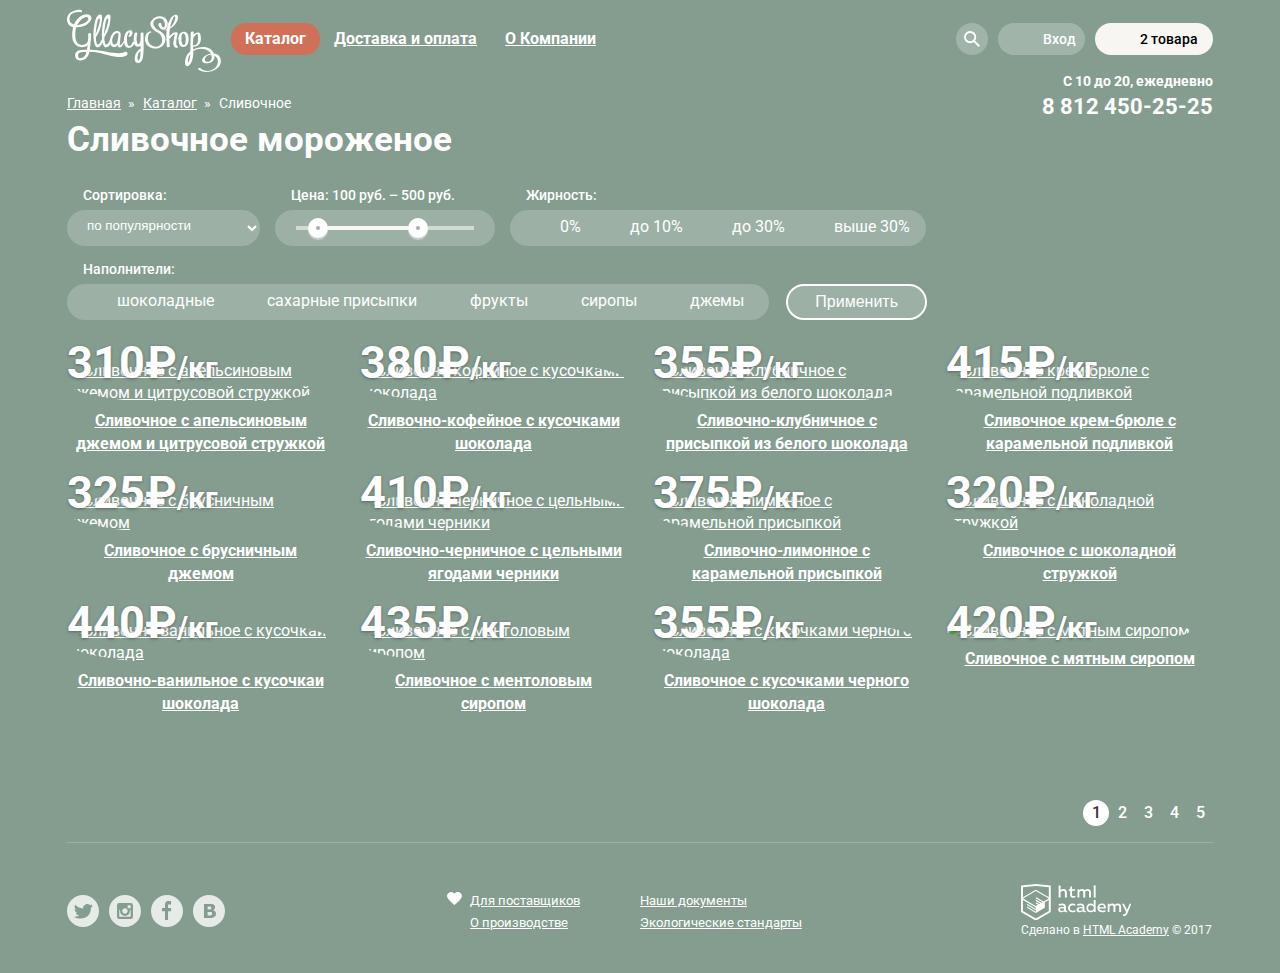
==== commit 1e24622d: "Фильтр, Быстрый просмотр" ====
--- a/catalog.html
+++ b/catalog.html
@@ -2,59 +2,68 @@
 <html lang="ru">
   <head>
     <meta charset="utf-8">
-    <title>HTML Academy: Глейси</title>
+    <title>HTML Academy: Глейси | Каталог</title>
     <link href="https://fonts.googleapis.com/css?family=Roboto:400,500,700&amp;subset=cyrillic" rel="stylesheet">
     <link rel="stylesheet" href="css/normalize.css">
     <link rel="stylesheet" href="css/style.css">
   </head>
   <body class="inner-page">
+
     <header class="main-header">
       <div class="container">
         <div class="main-navigation-wrapper">
           <a class="main-header-logo" href="index.html">
-            <img src="img/Logo.svg" width="154" height="64" alt="Логотип магазина мороженого «Глейси»">
+            <img src="img/logo.svg" width="154" height="64" alt="Логотип магазина мороженого «Глейси»">
           </a>
           <nav class="main-navigation">
             <ul class="main-navigation-list">
               <li class="navigation-dropdown">
-                <a class="current">Каталог</a>
+                <a class="current current-main-navigation">Каталог</a>
                   <ul class="sub-menu">
-                     <li>
-                       <a class="sub-menu-title" href="#">Новинки</a>
-                     </li>
-                     <li>
-                       <a class="current">Сливочное</a>
-                     </li>
-                     <li>
-                       <a href="#">Щербеты</a>
-                     </li>
-                     <li>
-                       <a href="#">Фруктовый лед</a>
-                     </li>
-                     <li>
-                       <a href="#">Мелорин</a>
-                     </li>
-                  </ul>
-                </li>
-                <li>
-                  <a href="#">Доставка и оплата</a>
-                </li>
+                   <li>
+                     <a class="sub-menu-title" href="#">Новинки</a>
+                   </li>
+                   <li>
+                     <a class="current">Сливочное</a>
+                   </li>
+                   <li>
+                     <a href="#">Щербеты</a>
+                   </li>
+                   <li>
+                     <a href="#">Фруктовый лед</a>
+                   </li>
+                   <li>
+                     <a href="#">Мелорин</a>
+                   </li>
+                </ul>
+              </li>
               <li>
-                <a href="#">О нас</a>
+                <a href="#">Доставка и оплата</a>
+              </li>
+              <li>
+                <a href="#">О Компании</a>
               </li>
             </ul>
           </nav>
+
           <ul class="header-buttons">
-            <li class="search-dropdown">
-              <a class="button-search" href="#">Поиск</a>
+            <li class="header-buttons-item search-dropdown">
+              <a class="button-search" href="#">
+                <span class="visually-hidden">Поиск</span>
+                <svg xmlns="http://www.w3.org/2000/svg" xmlns:xlink="http://www.w3.org/1999/xlink" width="16" height="16" viewBox="0 0 17 17">
+                  <path fill="#fff" d="M16.958 15.527L11.75 10.32A6.455 6.455 0 0 0 13 6.5 6.5 6.5 0
+                  1 0 6.5 13a6.465 6.465 0 0 0 3.839-1.263l5.205 5.204 1.414-1.414zM6.5 11C4.019 11 2
+                   8.981 2 6.5S4.019 2 6.5 2 11 4.019 11 6.5 8.981 11 6.5 11z"/>
+                </svg>
+              </a>
               <form class="search-form" action="https://echo.htmlacademy.ru" method="post">
                 <label class="visually-hidden" for="search">
                   Поиск
                 </label>
-                <input class="search" id="search" type="text" name="search" placeholder="Что ищем?">
+                <input class="search" id="search" type="search" name="search" placeholder="Что ищем?">
               </form>
             </li>
-            <li class="login-dropdown">
+            <li class="header-buttons-item login-dropdown">
               <a class="button-login" href="#">Вход</a>
               <form class="login-form" action="https://echo.htmlacademy.ru" method="post">
                 <p>
@@ -69,23 +78,27 @@
                   </label>
                   <input class="login-icon-password" id="user-password" type="password" name="password" placeholder="Пароль">
                 </p>
-                <button class="button" type="submit">
-                  Войти
-                </button>
-                <div class="form-login-links">
-                  <a class="restore" href="#">Забыли пароль?</a>
-                  <a class="restore" href="#">Новая регистрация</a>
+                <div class="wrapper-form-login-links">
+                  <button class="button entrance-button" type="submit">
+                    Войти
+                  </button>
+                  <div class="form-login-links">
+                    <a class="restore" href="#">Забыли пароль?</a>
+                    <a class="restore" href="#">Новая регистрация</a>
+                  </div>
                 </div>
               </form>
             </li>
-            <li class="basket-dropdown">
+            <li class="header-buttons-item basket-dropdown">
               <a class="button-basket" href="#">2 товара</a>
               <div class="cart-block">
                 <table class="cart-item">
-                  <tr>
+                  <tr class="item-row">
                     <td>
-                      <button class="cart-close-button" type="submit" value="Оформить заказ">
-                        Удалить товар
+                      <button class="cart-close-button" type="button" value="Удалить товар">
+                        <span class="visually-hidden">
+                          Удалить товар
+                        </span>
                       </button>
                     </td>
                     <td>
@@ -94,15 +107,17 @@
                       </a>
                     </td>
                     <td>
-                      <a href="#">Пломбир с апельсиновым джемом</a>
+                      <a href="#" class="item-title">Пломбир с апельсиновым джемом</a>
                     </td>
                     <td class="item-price">1,5 кг x <span class="item-price-kg">200 руб.</span></td>
                     <td class="item-price">300 руб.</td>
                   </tr>
-                  <tr>
+                  <tr class="item-row">
                     <td>
-                      <button class="cart-close-button" type="submit" value="Оформить заказ">
-                      Удалить товар
+                      <button class="cart-close-button" type="button" value="Удалить товар">
+                        <span class="visually-hidden">
+                          Удалить товар
+                        </span>
                       </button>
                     </td>
                     <td>
@@ -111,16 +126,18 @@
                       </a>
                     </td>
                     <td>
-                      <a href="#">Клубничный пломбир с присыпкой из белого шоколада</a>
+                      <a href="#" class="item-title">Клубничный пломбир с присыпкой из белого шоколада</a>
                     </td>
                     <td class="item-price">1,5 кг x <span class="item-price-kg">300 руб.</span></td>
                     <td class="item-price">450 руб.</td>
                   </tr>
                 </table>
-                <p class="total-price">Итого: 750 руб.</p>
-                <button class="site-button submit-button" type="submit" value="Оформить заказ">
-                  Оформить заказ
-                </button>
+                <div class="price-wrapper">
+                  <p class="total-price">Итого: 750 руб.</p>
+                  <button class="site-button button" type="submit" value="Оформить заказ">
+                    Оформить заказ
+                  </button>
+                </div>
               </div>
             </li>
           </ul>
@@ -131,238 +148,401 @@
         </div>
       </div>
     </header>
+
     <main class="container">
       <ul class="breadcrumbs">
            <li><a href="index.html">Главная</a></li>
-           <li><a href="catalog.html">Магазин</a></li>
+           <li><a href="catalog.html">Каталог</a></li>
            <li class="breadcrumbs-current">Сливочное</li>
       </ul>
       <h1 class="page-title">Сливочное мороженое</h1>
-         <!-- Блоки, которые размечать не нужно -->
-       <section class="catalog">
+
+      <section class="filter">
+        <form class="filter-form" action="https://echo.htmlacademy.ru" method="post">
+
+          <fieldset class="filter-item">
+            <legend>Сортировка:</legend>
+            <select name="sorting" class="sorting-filter">
+              <option>
+                по популярности
+              </option>
+              <option>
+                цена по убыванию
+              </option>
+              <option>
+                цена по возрастанию
+              </option>
+              <option>
+                по новизне
+              </option>
+              <option>
+                по жирности
+              </option>
+            </select>
+          </fieldset>
+
+          <fieldset class="filter-item">
+            <legend>Цена: 100 руб. – 500 руб.</legend>
+            <div class="price-filter">
+              <div class="range-controls">
+                <div class="scale">
+                  <div class="bar" style="margin-left: 10%; width: 60%"></div>
+                </div>
+                <div class="toggle toggle-min"></div>
+                <div class="toggle toggle-max"></div>
+              </div>
+            </div>
+          </fieldset>
+
+          <fieldset class="filter-item">
+            <legend>Жирность:</legend>
+            <div class="radio-wrapper">
+              <label class="filter-radio">
+                <input type="radio" name="fat-contetn" class="visually-hidden" value="0%">
+                <span class="radio-indicator"></span>
+                0%
+              </label>
+              <label class="filter-radio">
+                <input type="radio" name="fat-contetn" class="visually-hidden" value="до 10%" checked>
+                <span class="radio-indicator"></span>
+                до 10%
+              </label>
+              <label class="filter-radio">
+                <input type="radio" name="fat-contetn" class="visually-hidden" value="до 30%">
+                <span class="radio-indicator"></span>
+                до 30%
+              </label>
+              <label class="filter-radio">
+                <input type="radio" name="fat-contetn" class="visually-hidden" value="выше 30%">
+                <span class="radio-indicator"></span>
+                выше 30%
+              </label>
+            </div>
+          </fieldset>
+
+          <fieldset class="filter-item">
+            <legend>Наполнители:</legend>
+            <div class="checkbox-wrapper">
+              <label class="filter-checkbox">
+                <input type="checkbox" name="taste" class="visually-hidden" value="шоколадные" checked>
+                <span class="checkbox-indicator"></span>
+                  шоколадные
+              </label>
+              <label class="filter-checkbox">
+                <input type="checkbox" name="taste" class="visually-hidden" value="сахарные присыпки" checked>
+                <span class="checkbox-indicator"></span>
+                сахарные присыпки
+              </label>
+              <label class="filter-checkbox">
+                <input type="checkbox" name="taste" class="visually-hidden" value="фрукты">
+                <span class="checkbox-indicator"></span>
+                фрукты
+              </label>
+              <label class="filter-checkbox">
+                <input type="checkbox" name="taste" class="visually-hidden" value="сиропы">
+                <span class="checkbox-indicator"></span>
+                сиропы
+              </label>
+              <label class="filter-checkbox">
+                <input type="checkbox" name="taste" class="visually-hidden" value="джемы">
+                <span class="checkbox-indicator"></span>
+                джемы
+              </label>
+            </div>
+          </fieldset>
+
+          <button type="submit" class="button button-filter">
+            Применить
+          </button>
+
+        </form>
+      </section>
+
+      <section class="catalog">
         <h2 class="visually-hidden">Список мороженого</h2>
         <ul class="catalog-list">
+
           <li class="catalog-item">
             <a class="catalog-item-image" href="#">
               <img src="img/ice-cream/ice-cream-1.jpg" width="267" height="267" alt="Сливочное с апельсиновым джемом и цитрусовой стружкой">
             </a>
-            <p class="catalog-item-price">310 ₽<span class="catalog-item-weight">/кг</span>
-            </p>
-            <h3>
-              <a href="#">
-                <p class="catalog-item-title">
-                  Сливочное с апельсиновым джемом и цитрусовой стружкой
-                </p>
-              </a>
-            </h3>
-          </li>
+            <p class="catalog-item-price">310₽<span class="catalog-item-weight">/кг</span></p>
+            <h3>
+              <a href="#" class="catalog-item-title">
+                Сливочное с апельсиновым джемом и цитрусовой стружкой
+              </a>
+            </h3>
+            <a class="button button-catalog" href="#">
+                Быстрый просмотр
+            </a>
+          </li>
+
           <li class="catalog-item">
             <a class="catalog-item-image" href="#">
               <img src="img/ice-cream/ice-cream-2.jpg" width="267" height="267" alt="Сливочно-кофейное с кусочками шоколада">
             </a>
-            <p class="catalog-item-price">380 ₽<span class="catalog-item-weight">/кг</span>
-            </p>
-            <h3>
-              <a href="#">
-                <p class="catalog-item-title">
-                  Сливочно-кофейное с кусочками шоколада
-                </p>
-              </a>
-            </h3>
-          </li>
+            <p class="catalog-item-price">380₽<span class="catalog-item-weight">/кг</span></p>
+            <h3>
+              <a href="#" class="catalog-item-title">
+                Сливочно-кофейное с кусочками шоколада
+              </a>
+            </h3>
+            <a class="button button-catalog" href="#">
+                Быстрый просмотр
+            </a>
+          </li>
+
           <li class="catalog-item">
             <a class="catalog-item-image" href="#">
               <img src="img/ice-cream/ice-cream-3.jpg" width="267" height="267" alt="Сливочно-клубничное с присыпкой из белого шоколада">
             </a>
-            <p class="catalog-item-price">355 ₽<span class="catalog-item-weight">/кг</span>
-            </p><h3>
-              <a href="#">
-                <p class="catalog-item-title">
-                  Сливочно-клубничное с присыпкой из белого шоколада
-                </p>
-              </a>
-            </h3>
-          </li>
-          <li class="catalog-item">
-            <a class="catalog-item-image" href="#">
-                <img src="img/ice-cream/ice-cream-4.jpg" width="267" height="267" alt="Сливочное крем-брюле с карамельной подливкой">
-            </a>
-            <p class="catalog-item-price">415 ₽<span class="catalog-item-weight">/кг</span>
-            </p>
-            <h3>
-              <a href="#">
-                <p class="catalog-item-title">
-                  Сливочное крем-брюле с карамельной подливкой
-                </p>
-              </a>
-            </h3>
-          </li>
+            <p class="catalog-item-price">355₽<span class="catalog-item-weight">/кг</span></p>
+            <h3>
+              <a href="#" class="catalog-item-title">
+                Сливочно-клубничное с присыпкой из белого шоколада
+              </a>
+            </h3>
+            <a class="button button-catalog" href="#">
+                Быстрый просмотр
+            </a>
+          </li>
+
+          <li class="catalog-item">
+            <a class="catalog-item-image" href="#">
+              <img src="img/ice-cream/ice-cream-4.jpg" width="267" height="267" alt="Сливочное крем-брюле с карамельной подливкой">
+            </a>
+            <p class="catalog-item-price">415₽<span class="catalog-item-weight">/кг</span></p>
+            <h3>
+              <a href="#" class="catalog-item-title">
+                Сливочное крем-брюле с карамельной подливкой
+              </a>
+            </h3>
+            <a class="button button-catalog" href="#">
+                Быстрый просмотр
+            </a>
+          </li>
+
           <li class="catalog-item">
             <a class="catalog-item-image" href="#">
               <img src="img/ice-cream/ice-cream-5.jpg" width="267" height="267" alt="Сливочное с брусничным джемом">
             </a>
-            <p class="catalog-item-price">325 ₽<span class="catalog-item-weight">/кг</span>
-            </p>
-            <h3>
-              <a href="#">
-                <p class="catalog-item-title">
-                  Сливочное с брусничным джемом
-                </p>
-              </a>
-            </h3>
-          </li>
+            <p class="catalog-item-price">325₽<span class="catalog-item-weight">/кг</span></p>
+            <h3>
+              <a href="#" class="catalog-item-title">
+                Сливочное с брусничным джемом
+              </a>
+            </h3>
+            <a class="button button-catalog" href="#">
+                Быстрый просмотр
+            </a>
+          </li>
+
           <li class="catalog-item">
             <a class="catalog-item-image" href="#">
                 <img src="img/ice-cream/ice-cream-6.jpg" width="267" height="267" alt="Сливочно-черничное с цельными ягодами черники">
             </a>
-            <p class="catalog-item-price">410 ₽<span class="catalog-item-weight">/кг</span>
-            </p>
-            <h3>
-              <a href="#">
-                <p class="catalog-item-title">
-                  Сливочно-черничное с цельными ягодами черники
-                </p>
-              </a>
-            </h3>
-          </li>
+            <p class="catalog-item-price">410₽<span class="catalog-item-weight">/кг</span></p>
+            <h3>
+              <a href="#" class="catalog-item-title">
+                Сливочно-черничное с цельными ягодами черники
+              </a>
+            </h3>
+            <a class="button button-catalog" href="#">
+                Быстрый просмотр
+            </a>
+          </li>
+
           <li class="catalog-item">
             <a class="catalog-item-image" href="#">
               <img src="img/ice-cream/ice-cream-7.jpg" width="267" height="267" alt="Сливочно-лимонное с карамельной присыпкой">
             </a>
-            <p class="catalog-item-price">375 ₽<span class="catalog-item-weight">/кг</span>
-            </p>
-            <h3>
-              <a href="#">
-                <p class="catalog-item-title">
-                  Сливочно-лимонное с карамельной присыпкой
-                </p>
-              </a>
-            </h3>
-          </li>
+            <p class="catalog-item-price">375₽<span class="catalog-item-weight">/кг</span></p>
+            <h3>
+              <a href="#" class="catalog-item-title">
+                Сливочно-лимонное с карамельной присыпкой
+              </a>
+            </h3>
+            <a class="button button-catalog" href="#">
+                Быстрый просмотр
+            </a>
+          </li>
+
           <li class="catalog-item">
             <a class="catalog-item-image" href="#">
               <img src="img/ice-cream/ice-cream-8.jpg" width="267" height="267" alt="Сливочное с шоколадной стружкой">
             </a>
-            <p class="catalog-item-price">320 ₽<span class="catalog-item-weight">/кг</span>
-            </p>
-            <h3>
-              <a href="#">
-                <p class="catalog-item-title">
-                  Сливочное с шоколадной стружкой
-                </p>
-              </a>
-            </h3>
-          </li>
+            <p class="catalog-item-price">320₽<span class="catalog-item-weight">/кг</span></p>
+            <h3>
+              <a href="#" class="catalog-item-title">
+                Сливочное с шоколадной стружкой
+              </a>
+            </h3>
+            <a class="button button-catalog" href="#">
+                Быстрый просмотр
+            </a>
+          </li>
+
           <li class="catalog-item">
             <a class="catalog-item-image" href="#">
               <img src="img/ice-cream/ice-cream-9.jpg" width="267" height="267" alt="Сливочно-ванильное с кусочкаи шоколада">
             </a>
-            <p class="catalog-item-price">440 ₽<span class="catalog-item-weight">/кг</span>
-            </p>
-            <h3>
-              <a href="#">
-                <p class="catalog-item-title">
-                  Сливочно-ванильное с кусочкаи шоколада
-                </p>
-              </a>
-            </h3>
-          </li>
+            <p class="catalog-item-price">440₽<span class="catalog-item-weight">/кг</span></p>
+            <h3>
+              <a href="#" class="catalog-item-title">
+                Сливочно-ванильное с кусочкаи шоколада
+              </a>
+            </h3>
+            <a class="button button-catalog" href="#">
+                Быстрый просмотр
+            </a>
+          </li>
+
           <li class="catalog-item">
             <a class="catalog-item-image" href="#">
               <img src="img/ice-cream/ice-cream-10.jpg" width="267" height="267" alt="Сливочное с ментоловым сиропом">
             </a>
-            <p class="catalog-item-price">435 ₽<span class="catalog-item-weight">/кг</span>
-            </p>
-            <h3>
-              <a href="#">
-                <p class="catalog-item-title">
-                  Сливочное с ментоловым сиропом
-                </p>
-              </a>
-            </h3>
-          </li>
-         <li class="catalog-item">
-          <a class="catalog-item-image" href="#">
-            <img src="img/ice-cream/ice-cream-11.jpg" width="267" height="267" alt="Сливочное с кусочками черного шоколада">
-          </a>
-          <p class="catalog-item-price">355 ₽<span class="catalog-item-weight">/кг</span>
-          </p>
-          <h3>
-            <a href="#">
-              <p class="catalog-item-title">
+            <p class="catalog-item-price">435₽<span class="catalog-item-weight">/кг</span></p>
+            <h3>
+              <a href="#" class="catalog-item-title">
+                Сливочное с ментоловым сиропом
+              </a>
+            </h3>
+            <a class="button button-catalog" href="#">
+                Быстрый просмотр
+            </a>
+          </li>
+
+          <li class="catalog-item">
+            <a class="catalog-item-image" href="#">
+              <img src="img/ice-cream/ice-cream-11.jpg" width="267" height="267" alt="Сливочное с кусочками черного шоколада">
+            </a>
+            <p class="catalog-item-price">355₽<span class="catalog-item-weight">/кг</span></p>
+            <h3>
+              <a href="#" class="catalog-item-title">
                 Сливочное с кусочками черного шоколада
-              </p>
-            </a>
-          </h3>
-        </li>
-        <li class="catalog-item">
-          <a class="catalog-item-image" href="#">
-            <img src="img/ice-cream/ice-cream-12.jpg" width="267" height="267" alt="Сливочное с мятным сиропом">
-          </a>
-          <p class="catalog-item-price">420 ₽<span class="catalog-item-weight">/кг</span>
-          </p>
-          <h3>
-            <a href="#">
-              <p class="catalog-item-title">
-                Сливочное с мятным сиропом</p>
-            </a>
-          </h3>
-        </li>
+              </a>
+            </h3>
+            <a class="button button-catalog" href="#">
+                Быстрый просмотр
+            </a>
+          </li>
+
+          <li class="catalog-item">
+            <a class="catalog-item-image" href="#">
+              <img src="img/ice-cream/ice-cream-12.jpg" width="267" height="267" alt="Сливочное с мятным сиропом">
+            </a>
+            <p class="catalog-item-price">420₽<span class="catalog-item-weight">/кг</span></p>
+            <h3>
+              <a href="#" class="catalog-item-title">
+                Сливочное с мятным сиропом
+              </a>
+            </h3>
+            <a class="button button-catalog" href="#">
+                Быстрый просмотр
+            </a>
+          </li>
+        </ul>
+      </section>
+
+      <ul class="pagination-list">
+      <!-- <li> -->
+        <!-- <a class="prev disabled" href="#prev">Назад</a> -->
+      <!-- </li> -->
+      <li>
+        <a class="pagination-item pagination-item-current" href="#">1</a>
+      </li>
+      <li>
+        <a class="pagination-item" href="#">2</a>
+      </li>
+      <li>
+        <a class="pagination-item" href="#">3</a>
+      </li>
+      <li>
+        <a class="pagination-item" href="#">4</a>
+      </li>
+      <li>
+        <a class="pagination-item" href="#">5</a>
+      </li>
+      <!-- <li> -->
+        <!-- <a class="next" href="#next">Вперед</a> -->
+      <!-- </li> -->
       </ul>
-      <ul class="pagination-list">
-        <li class="pagination-item pagination-item-current">
-          <a>1</a>
-        </li>
-        <li class="pagination-item">
-          <a href="#">2</a>
-        </li>
-        <li class="pagination-item">
-          <a href="#">3</a>
-        </li>
-        <li class="pagination-item">
-          <a href="#">4</a>
-        </li>
-        <li class="pagination-item">
-          <a href="#">5</a>
-        </li>
-      </ul>
+      <div class="line"></div>
     </main>
+
     <footer class="main-footer">
       <div class="container">
+
         <ul class="footer-social">
          <li>
-           <a class="social-button" href="#">Аккаунт Глейси в Твиттере</a>
+           <a class="social-button" href="#">
+             <span class="visually-hidden">Аккаунт Глейси в Твиттере</span>
+             <svg xmlns="http://www.w3.org/2000/svg" width="32" height="32" viewBox="0 0 32 32">
+               <path fill="#FFF" d="M16 0C7.164 0 0 7.164 0 16c0 8.837 7.164 16 16 16 8.837 0 16-7.163 16-16 0-8.836-7.163-16-16-16zm7.944 12.809c-.251 6.516-3.463 10.832-10.992 10.702h-.486c-.447 0-4.543-.443-5.344-1.823 2.479.19 4.247-.406 5.12-1.136-1.048-.289-2.923-.461-3.251-2.848.384.104.618.221 1.299.113-1.307-.824-2.758-1.519-2.679-3.643.311.317 1.164.518 1.46.457-.768-.233-2.149-3.244-.974-4.781 1.984 1.79 4.075 3.482 7.804 3.643.227-2.214 1.24-3.699 3.168-4.325 1.84-.479 3.255.26 3.901 1.138.737-.224 1.453-.466 2.193-.685-.004.833-.569 1.463-.935 1.709.747.165 1.423-.475 1.423-.475-.184.963-1.094 1.725-1.707 1.954z"/>
+             </svg>
+           </a>
          </li>
          <li>
-           <a class="social-button" href="#">Аккаунт Глейси в Инстаграм</a>
+           <a class="social-button" href="#">
+             <span class="visually-hidden">Аккаунт Глейси в Инстаграм</span>
+             <svg xmlns="http://www.w3.org/2000/svg" width="32" height="32" viewBox="0 0 32 32">
+               <g fill="#FFF"><path d="M20.916 16a4.938 4.938 0 1 1-9.877 0c0-.394.051-.773.138-1.14h-.897v6.838h11.396V14.86h-.897c.086.367.137.746.137 1.14z"/>
+                 <path d="M15.978 18.659c1.466 0 2.659-1.193 2.659-2.659s-1.193-2.659-2.659-2.659c-1.466 0-2.659 1.193-2.659 2.659s1.192 2.659 2.659 2.659zM18.637 10.302h3.039v3.039h-3.039z"/>
+                 <path d="M16 0C7.164 0 0 7.164 0 16c0 8.837 7.164 16 16 16 8.837 0 16-7.163 16-16 0-8.836-7.163-16-16-16zm7.955 21.698a2.285 2.285 0 0 1-2.279 2.279H10.279A2.285 2.285 0 0 1 8 21.698V10.302a2.286 2.286 0 0 1 2.279-2.279h11.396a2.286 2.286 0 0 1 2.279 2.279v11.396z"/>
+               </g>
+             </svg>
+           </a>
          </li>
          <li>
-           <a class="social-button" href="#">Аккаунт Глейси на Фейсбуке</a>
+           <a class="social-button" href="#">
+             <span class="visually-hidden">Аккаунт Глейси на Фейсбуке</span>
+             <svg xmlns="http://www.w3.org/2000/svg" width="32" height="32" viewBox="0 0 32 32">
+               <path fill="#FFF" d="M16 0C7.164 0 0 7.163 0 16s7.164 16 16 16c8.837 0 16-7.164 16-16S24.837 0 16 0zm4.062 9.455h-3.021v3.444h3.021v3.445h-3.021v8.61H14.02v-8.61H11v-3.445h3.021V9.455c0-1.902 1.353-3.445 3.021-3.445h3.021v3.445z"/>
+             </svg>
+           </a>
          </li>
          <li>
-           <a class="social-button" href="#">Аккаунт Глейси в Вконтакте</a>
+           <a class="social-button" href="#">
+             <span class="visually-hidden">Аккаунт Глейси в Вконтакте</span>
+             <svg xmlns="http://www.w3.org/2000/svg" width="32" height="32" viewBox="0 0 32 32">
+               <g fill="#FFF">
+                 <path d="M16.637 14.495c.402-.019.719-.082.951-.188.326-.145.54-.33.641-.559.101-.229.15-.496.15-.797 0-.232-.058-.465-.174-.697-.116-.232-.322-.405-.617-.517-.264-.1-.592-.155-.984-.165a76.242 76.242 0 0 0-1.652-.014h-.339v2.965h.565c.571 0 1.057-.009 1.459-.028zM18.118 17.084c-.282-.081-.672-.125-1.166-.132a127.97 127.97 0 0 0-1.55-.009h-.79v3.493h.264c1.014 0 1.74-.003 2.18-.009a3.2 3.2 0 0 0 1.212-.245c.377-.157.633-.364.774-.625s.214-.562.214-.9c0-.446-.088-.788-.261-1.03-.17-.241-.464-.423-.877-.543z"/>
+                 <path d="M16 0C7.164 0 0 7.164 0 16c0 8.837 7.164 16 16 16 8.837 0 16-7.163 16-16 0-8.836-7.163-16-16-16zm6.602 20.531a3.73 3.73 0 0 1-1.124 1.327c-.552.415-1.161.71-1.823.886s-1.501.264-2.519.264h-6.121V8.987h5.443c1.13 0 1.957.038 2.48.113a5.126 5.126 0 0 1 1.561.5c.533.27.929.632 1.189 1.087.26.455.392.975.392 1.558 0 .678-.179 1.278-.536 1.795-.358.518-.863.92-1.517 1.208v.075c.917.182 1.642.559 2.179 1.13.537.571.807 1.325.807 2.261 0 .678-.138 1.283-.411 1.817z"/>
+               </g>
+             </svg>
+           </a>
          </li>
        </ul>
+
        <ul class="footer-info">
-         <li>
-           <img src="img/Heart.svg" width="15" height="13" alt="Сердце">
-           <a href="#"><span class="footer-text">Для поставщиков</span></a>
-         </li>
-         <li>
-           <a href="#"><span class="footer-text">О производстве</span></a>
-         </li>
-         <li>
-           <a href="#"><span class="footer-documents">Наши документы</span></a>
-         </li>
-         <li>
-           <a href="#"><span class="footer-documents">Экологические стандарты</span></a>
+         <li class="footer-text">
+           <a href="#">
+             <span class="suppliers">
+             <svg xmlns="http://www.w3.org/2000/svg" width="15" height="13" viewBox="0 0 15 13"><path fill="#FFF" d="M10.799 0c-1.35 0-2.551.65-3.3
+                1.661A4.097 4.097 0 0 0 4.199 0C1.875 0 0 1.806 0 4.044 0 7.223 7.499 13 7.499 13s7.499-5.777 7.499-8.956C14.998 1.806 13.123 0 10.799 0z"/>
+             </svg>
+           </span>
+             <span>
+               Для поставщиков
+             </span>
+           </a>
+         </li>
+         <li class="footer-documents">
+           <a href="#"><span>Наши документы</span></a>
+         </li>
+         <li  class="footer-documents">
+           <a href="#"><span>О производстве</span></a>
+         </li>
+         <li class="footer-text">
+           <a href="#"><span>Экологические стандарты</span></a>
          </li>
        </ul>
+
        <div class="footer-copyright">
-          <a href="https://htmlacademy.ru/intensive/htmlcss">
-            <img src="img/logo-htmlacademy-small.svg" width="122" height="39" alt="HTML Academy">
+          <a href="https://htmlacademy.ru/intensive/htmlcss" class="footer-logo">
+            <img src="img/logo-htmlacademy-small.svg" alt="htmlacademy-logo" width="113" height="38">
           </a>
-          <p>Сделано в <a class="footer-links" href="https://htmlacademy.ru/intensive/htmlcss">HTML Academy</a> © 2017</p>
+          <span class="copyright-text">Сделано в <a class="footer-links" href="https://htmlacademy.ru/intensive/htmlcss">HTML Academy</a> © 2017</span>
         </div>
       </div>
     </footer>
--- a/css/style.css
+++ b/css/style.css
@@ -20,38 +20,181 @@
   text-decoration: underline;
 }
 
+img {
+  width: 100%;
+  height: auto;
+}
+
+.visually-hidden:not(:focus):not(:active),
+input[type="checkbox"].visually-hidden,
+input[type="radio"].visually-hidden {
+  position: absolute;
+
+  width: 1px;
+  height: 1px;
+  margin: -1px;
+  border: 0;
+  padding: 0;
+
+  white-space: nowrap;
+
+  clip-path: inset(100%);
+  clip: rect(0 0 0 0);
+  overflow: hidden;
+}
+
 .button {
-  font-size: 18px;
-  line-height: 24px;
-  font-weight: 700;
+  display: inline-block;
+  min-width: 50px;
+  padding: 10px 20px;
+
+  font-weight: 600;
+  font-size: 31px;
+  line-height: 41px;
   text-align: center;
-  vertical-align: middle;
+  color: #ffffff;
+  text-decoration: none;
+  text-shadow: 0 2px 5px rgba(160, 32, 11, 0.76);
+
+  background: #f26843;
+  background: linear-gradient(to bottom, #f26843 0%, #e74a35 100%);
+  border-radius: 50px;
+  box-shadow: 0 2px 2px rgba(172, 16, 0, 0.64);
   border: none;
+
+  cursor: pointer;
+}
+
+.button:hover,
+.button:focus {
+  background: linear-gradient(to bottom, #f58669 0%, #ec6f5e 100%);
+  box-shadow: 0 2px 2px rgba(172, 16, 0, 1);
+}
+
+.button:active {
+  background: linear-gradient(to bottom, #d84732 0%, #e1613e 100%);
+  box-shadow: inset 0 2px 2px rgba(172, 16, 0, 1);
+}
+
+/* Главная страница. Слайдер  */
+
+.site-wrapper {
+  min-width: 1200px;
+  background-color: #849d8f;
+  background-image: url("../img/slide-1.png");
+  background-repeat: no-repeat;
+  background-position: top center;
+
+  transition: background-image 0.5s ease, background-color 0.5s ease;
+}
+
+.site-wrapper::before,
+.site-wrapper::after {
+  content: "";
+
+  visibility: hidden;
+}
+
+.site-wrapper::before {
+  background-image: url("img/slide-2.png");
+}
+
+.site-wrapper::after {
+  background-image: url("img/slide-3.png");
+}
+
+.content-wrapper {
+  width: 1200px;
+  margin: 0 auto;
+  padding: 0 27px;
+}
+
+.slide {
+  display: none;
+}
+
+.slide-button {
+  font-size: 32px;
+  line-height: 44px;
+  margin-bottom: 40px;
+}
+
+.slider {
+  position: relative;
+  padding-top: 271px;
+
+  text-align: center;
   color: #ffffff;
-  border-radius: 30px;
-  height: 45px;
-
-  background-color: #e94f38;
-  background-image: linear-gradient( 90deg, #e74a35 0%, #f26843 100%);
-  box-shadow: 0px 2px 2px 0px #ca665c;
-}
-
-.button:hover,
-.button:focus{
-  background-image: linear-gradient( 90deg, #e74a35 0%, #f26843 100%);
-  box-shadow: 0px 2px 2px 0px #fffefe;
-  background-color: #f28065;
-}
-
-.button:active {
-  background-image: linear-gradient( 90deg, #f26843 0%, #e74a35 100%);
-  box-shadow: inset 0px 2px 2px 0px #942718;
-  background-color: #dc5539;
-}
-
-.main-header {
-  margin-bottom: 19px;
-}
+}
+
+.slider-list {
+  margin: 0;
+  padding: 0;
+
+  list-style: none;
+}
+
+.slide-title {
+  width: 700px;
+  margin: 0 auto;
+  margin-bottom: 27px;
+
+  font-size: 60px;
+  line-height: 60px;
+  font-weight: 700;
+}
+
+.slider-controls {
+  position: absolute;
+  bottom: 40px;
+  left: 0;
+  z-index: 1;
+
+  font-size: 0;
+}
+
+.slider-controls label {
+  display: inline-block;
+  width: 17px;
+  height: 17px;
+  margin-right: 8px;
+
+  vertical-align: top;
+
+  background-color: transparent;
+  border: 2px solid #ffffff;
+  border-radius: 50%;
+  cursor: pointer;
+}
+
+#product-1:checked ~ .site-wrapper {
+  background-color: #849d8f;
+  background-image: url("../img/slide-1.png");
+}
+
+#product-2:checked ~ .site-wrapper {
+  background-color: #8996a6;
+  background-image: url("../img/slide-2.png");
+}
+
+#product-3:checked ~ .site-wrapper {
+  background-color: #9d8b84;
+  background-image: url("../img/slide-3.png");
+}
+
+#product-1:checked ~ .site-wrapper #slide1,
+#product-2:checked ~ .site-wrapper #slide2,
+#product-3:checked ~ .site-wrapper #slide3 {
+  display: block;
+}
+
+#product-1:checked ~ .site-wrapper label[for="product-1"],
+#product-2:checked ~ .site-wrapper label[for="product-2"],
+#product-3:checked ~ .site-wrapper label[for="product-3"] {
+  background-color: #ffffff;
+}
+
+/* Хедер. Основная навигация */
 
 .main-navigation-wrapper {
   display: flex;
@@ -63,48 +206,19 @@
   padding: 0 27px;
 }
 
-.main-navigation-list {
-  width: 725px;
-  margin: 0;
-  padding: 0;
-}
-
-.header-buttons{
-  width: 267px;
-  margin-left: auto;
-  margin-bottom: 0;
-  padding: 0;
-}
-
 .main-header-logo {
   width: 154px;
   height: 64px;
   margin-top: 9px;
-  margin-right: 20px;
-  margin-bottom: 18px;
-}
-
-.breadcrumbs {
-  margin: 0;
-  padding: 0;
-  width: 267px;
-}
-
-.header-contacts {
-  width: 267px;
-  margin-left: auto;
-}
-
-.header-timetable {
-  font-size: 14px;
-  line-height: 16px;
-  font-weight: 700;
-}
-
-.header-phone {
-  font-size: 22px;
-  line-height: 24px;
-  font-weight: 700;
+  margin-right: 10px;
+}
+
+.navigation-dropdown:hover .sub-menu {
+  display: block;
+}
+
+.navigation-dropdown {
+  position: relative;
 }
 
 .main-navigation-list,
@@ -115,127 +229,630 @@
   padding: 0;
 }
 
-.sub-menu,
-.search-form,
-.login-form,
-.cart-block {
+.main-navigation-list {
+  display: flex;
+  flex-wrap: wrap;
+
+  margin: 0;
+  padding: 0;
+}
+
+.main-navigation-list li {
+  padding-bottom: 18px;
+}
+
+.main-navigation-list a {
+  display: block;
+  margin-top: 23px;
+  padding: 7px 14px;
+
+  font-size: 16px;
+  line-height: 18px;
+  font-weight: 700;
+  color: #ffffff;
+}
+
+.main-navigation-list a:not(.current):hover {
+  text-decoration: none;
+  color: #000000;
+
+  background-color: #f7f6f8;
+  border-radius: 15px;
+}
+
+.main-navigation-list a:not(.current):active {
+   background-color: #ededed;
+   box-shadow: inset 0px 2px 1px 0px #696969;
+   border-radius: 15px;
+}
+
+.current,
+.sub-menu-current {
+  text-decoration: none;
+  font-weight: 700;
+  color: #ffffff;
+
+  background-color: #d07058;
+}
+
+.current-main-navigation {
+  border-radius: 15px;
+}
+
+.sub-menu {
   display: none;
 }
 
-.navigation-dropdown:hover .sub-menu {
+.sub-menu {
+  position: absolute;
+  top: 60px;
+  left: 7px;
+  z-index: 1;
+
+  display: none;
+  width: 143px;
+  padding: 0;
+
+  background-color: #f8f7f4;
+  box-shadow: 2px 10px 20px 5px #56645c;
+  border-radius: 5px;
+}
+
+.sub-menu li {
+  padding-bottom: 3px;
+  padding-top: 3px;
+}
+
+.sub-menu li:first-child {
+  border-bottom: solid 1px #cacac7;
+}
+
+.sub-menu .sub-menu-title {
+  font-weight: 700;
+}
+
+.sub-menu a {
+  margin: 0;
+  padding: 6px 20px;
+
+  font-size: 14px;
+  line-height: 16px;
+  font-weight: 400;
+  text-decoration: none;
+  vertical-align: middle;
+  color: #323232;
+}
+
+.sub-menu a:not(.current):hover {
+  background-color: #fbded8;
+  border-radius: 0px;
+}
+
+.sub-menu a:not(.current):active {
+  color: #000000;
+
+  background-color: #f6b5a5;
+  box-shadow: none;
+}
+
+/* Не основная навигация */
+
+.header-buttons {
+  position: relative;
+
+  display: flex;
+  max-width: 267px;
+  margin-left: auto;
+  padding: 0;
+}
+
+.header-buttons li {
+  position: relative;
+
+  display: inline-block;
+}
+
+.header-buttons a {
   display: block;
+  margin-top: 23px;
+  padding: 8px;
+
+  font-size: 14px;
+  line-height: 16px;
+  font-weight: 500;
+  text-decoration: none;
+  color: #ffffff;
+
+  background-color: #a1b4a9;
+  border-radius: 30px;
+}
+
+.header-buttons a:hover,
+.header-buttons a:focus {
+  color: #000000;
+
+  background-color: #f8f7f4;
+}
+
+/* Поиск */
+
+.button-search {
+  display: block;
+  width: 32px;
+  height: 32px;
+  box-sizing: border-box;
+}
+
+.search-dropdown {
+  position: relative;
+}
+
+.search-dropdown:hover path,
+.search-dropdown:focus path {
+  fill: #000000;
 }
 
 .search-dropdown:hover .search-form {
   display: block;
 }
 
+.search-form {
+  display: none;
+}
+
+.search-form {
+  position: absolute;
+  top: 60px;
+  right: 0px;
+  z-index: 2;
+
+  padding: 20px 16px;
+
+  background-color: #f8f7f4;
+  border-radius: 5px;
+  box-shadow: 3px 5px 25px 3px #56645c;
+}
+
+.search-form input {
+  display: block;
+  width: 310px;
+  height: 44px;
+  padding-left: 14px;
+  box-sizing: border-box;
+
+  font-weight: 700;
+
+  border: 1px solid #d3d3d2;
+  border-radius: 5px;
+}
+
+.search-form input:hover {
+  padding-left: 13px;
+
+  border: 2px solid #c7c6c5;
+}
+
+.search-form input:focus {
+  padding-left: 13px;
+
+  font-size: 16px;
+  line-height: 24px;
+
+  border: 2px solid #8fbdec;
+  outline: none;
+}
+
+.search-form input::-webkit-input-placeholder {
+  font-weight: 400;
+}
+
+.search-form input:-moz-placeholder {
+  font-weight: 400;
+}
+
+.search-form input::-moz-placeholder {
+  font-weight: 400;
+}
+
+.search-form input:-ms-input-placeholder {
+  font-weight: 400;
+}
+
+/* Вход */
+
+.header-buttons .button-login {
+  position: relative;
+  padding-left: 45px;
+}
+
+.button-login::before {
+  content: "";
+
+  position: absolute;
+  top: 6px;
+  left: 16px;
+
+  width: 21px;
+  height: 19px;
+
+  background: url("../img/entrance-white.svg") no-repeat;
+  background-position: 0 0;
+}
+
+.button-login:hover::before,
+.button-login:focus::before {
+  background: url("../img/entrance.svg") no-repeat;
+  background-position: 0 0;
+}
+
+.login-dropdown {
+  width: 92px;
+  position: relative;
+}
+
 .login-dropdown:hover .login-form {
   display: block;
 }
 
-.main-navigation-list a {
+.login-form {
+  display: none;
+}
+
+.login-form {
+  position: absolute;
+  top: 60px;
+  right: 0px;
+  z-index: 3;
+
+  padding: 0 20px;
+
+  background-color: #f8f7f4;
+  border-radius: 5px;
+  box-shadow: 3px 5px 25px 3px #56645c;
+}
+
+.login-form input {
+  display: block;
+  width: 241px;
+  height: 44px;
+  padding-left: 14px;
+  box-sizing: border-box;
+
+  font-weight: 700;
+
+  border-radius: 5px;
+  border: 1px solid #d3d3d2;
+}
+
+.login-form input:hover {
+  padding-left: 13px;
+
+  border: 2px solid #c7c6c5;
+}
+
+.login-form input:focus {
+  padding-left: 13px;
+
   font-size: 16px;
-  line-height: 18px;
-  font-weight: 700;
-  color: #ffffff;
-}
-
-.main-navigation-list a:hover,
-.main-navigation-list a:focus {
-  text-decoration: none;
-  color: #000000;
-
-  background-color: #f7f6f3;
-}
-
-.main-navigation-list a:active {
-   background-color: #ededed;
-   box-shadow: inset 0px 2px 1px 0px #696969;
-}
-
-.sub-menu a {
+  line-height: 24px;
+
+  border: 2px solid #8fbdec;
+  outline: none;
+}
+
+.login-form input::-webkit-input-placeholder {
+  font-weight: 400;
+}
+
+.login-form input:-moz-placeholder {
+  font-weight: 400;
+}
+
+.login-form input::-moz-placeholder {
+  font-weight: 400;
+}
+
+.login-form input:-ms-input-placeholder {
+  font-weight: 400;
+}
+
+.wrapper-form-login-links {
+  display: flex;
+}
+
+.form-login-links a {
+  display: block;
+  margin: 0;
+  padding: 0;
+  margin-top: 5px;
+  margin-bottom: 5px;
+
+  font-size: 13px;
+  line-height: 15px;
+  text-decoration: underline;
+  color: #323232;
+
+  background-color: #f8f7f4;
+}
+
+.form-login-links a:hover {
+  color: #e84d37;
+
+  background-color: #f8f7f4;
+}
+
+.form-login-links a:active {
+  color: #e84d37;
+
+  background-color: #f8f7f4;
+}
+
+.entrance-button {
+  margin-bottom: 20px;
+  margin-right: 16px;
+
+  font-size: 18px;
+  line-height: 24px;
+}
+
+/* Корзина */
+
+.header-buttons .button-basket {
+  position: relative;
+
+  padding-left: 45px;
+}
+
+.button-basket::before {
+  content: "";
+
+  position: absolute;
+  top: 6px;
+  left: 16px;
+
+  width: 21px;
+  height: 19px;
+
+  background: url("../img/basket.svg") no-repeat;
+  background-position: 0 0;
+}
+
+.button-basket:hover::before,
+.button-basket:focus::before {
+  background: url("../img/basket-red.svg") no-repeat;
+  background-position: 0 0;
+}
+
+.header-buttons-item {
+  margin-left: 10px;
+}
+
+/* Контакты */
+
+.header-contacts {
+  display: block;
+}
+
+.header-timetable {
+  float: right;
+  padding-bottom: 0px;
+
   font-size: 14px;
   line-height: 16px;
-  text-decoration: none;
-  font-weight: 400;
-}
-
-.sub-menu a:hover {
-  font-weight: 400;
-  color: #000000;
-
-  background-color: #fbded7;
-}
-
-.current,
-.sub-menu-current {
-  background-color: #d07058;
+  font-weight: 700;
+}
+
+.header-phone {
+  float: right;
+
+  font-size: 22px;
+  line-height: 24px;
+  font-weight: 700;
+}
+
+/* Основное содержание */
+
+.raspberries {
+  width: 560px;
+  padding: 20px;
+  box-sizing: border-box;
+
   color: #ffffff;
-  text-decoration: none;
-  font-weight: 700;
-}
-
-.header-buttons a {
-  text-decoration: none;
+
+  background: url("../img/raspberries-background.jpg") repeat;
+  background-color: #58051e;
+  border-radius: 15px;
+}
+
+.raspberries-wrapper {
+  position: relative;
+}
+
+.raspberries h3 {
+  margin: 0;
+  margin-bottom: 25px;
+
+  font-size: 35px;
+  line-height: 41px;
+  font-weight: 700;
+}
+
+.raspberries p {
+  margin-bottom: 80px;
+
+  font-size: 18px;
+  line-height: 22px;
+  font-weight: 700;
+}
+
+.button-raspberries {
+  position: absolute;
+  right: 0px;
+  bottom: -75px;
+
+  display: inline-block;
+
+  font-size: 18px;
+  line-height: 24px;
+}
+
+.chocolate {
+  width: 560px;
+  padding: 20px;
+  box-sizing: border-box;
+
   color: #ffffff;
-  font-weight: 500;
-
-  background-color: #a1b4a9;
-}
-
-.header-buttons a:hover,
-.header-buttons a:focus{
-  color: #000000;
-
-  background-color: #f8f7f4;
-}
+
+  background: url("../img/chocolate-background.jpg") repeat;
+  background-color: #482617;
+  border-radius: 15px;
+}
+
+.chocolate-wrapper {
+  position: relative;
+}
+
+.chocolate h3 {
+  margin: 0;
+  margin-bottom: 25px;
+
+  font-size: 35px;
+  line-height: 41px;
+  font-weight: 700;
+}
+
+.chocolate p {
+  margin-bottom: 80px;
+
+  font-size: 18px;
+  line-height: 22px;
+  font-weight: 700;
+}
+
+.button-chocolate {
+  position: absolute;
+  right: 0px;
+  bottom: -75px;
+
+  display: inline-block;
+
+  font-size: 18px;
+  line-height: 24px;
+}
+
+/* Хиты */
+
+.catalog-hit .catalog-item {
+  position: relative;
+
+  width: 267px;
+  margin-right: 26px;
+  margin-bottom: 37px;
+}
+
+/* Преимущества */
+
+.advantages {
+  margin-bottom: 40px;
+  padding-top: 20px;
+  padding-bottom: 20px;
+  padding-left: 20px;
+  padding-right: 33px;
+
+  color: #323232;
+
+  background: #eee0c3 url("../img/wafer-background.jpg") repeat;
+  border-radius: 15px;
+}
+
+.advantages-icecream {
+  display: flex;
+  flex-wrap: wrap;
+  justify-content: space-between;
+  box-sizing: border-box;
+}
+
+.advantages h2 {
+  margin: 0;
+
+  font-size: 24px;
+  line-height: 30px;
+  font-weight: 600;
+  color: #323232;
+}
+
+.advantages p {
+  width: 540px;
+  margin: 0;
+  padding-left: 57px;
+  padding-top: 26px;
+  box-sizing: border-box;
+
+  font-size: 16px;
+  line-height: 22px;
+  color: #323232;
+}
+
+.icecream {
+  background-image: url("../img/ice-cream.svg");
+  background-repeat: no-repeat;
+  background-position: left 4px;
+}
+
+.leaf {
+  background-image: url("../img/eco.svg");
+  background-repeat: no-repeat;
+  background-position: left 4px;
+}
+
+.cow {
+  background-image: url("../img/cow.svg");
+  background-repeat: no-repeat;
+  background-position: left 4px;
+}
+
+.fridge {
+  background-image: url("../img/thermometer.svg");
+  background-repeat: no-repeat;
+  background-position: left 4px;
+}
+
+/* Колонки */
 
 .index-columns {
   display: flex;
   justify-content: space-between;
-}
-
-.advantages {
-  color: #000000;
-
-  background-color: #eee3ca;
-  background: url("../img/wafer-background.jpg") no-repeat;
-  width: 1146px;
-  border-radius: 12px;
-  margin-bottom: 25px;
-}
-
-.advantages h2 {
+  margin-bottom: 40px;
+}
+
+.blog-news {
+  width: 560px;
+  padding: 20px;
+  box-sizing: border-box;
+
+  color: #323232;
+
+  background: url("../img/strawberry-background.jpg") repeat;
+  background-color: #ffffff;
+  border-radius: 15px;
+}
+
+.blog-news h3 {
+  margin: 0;
+  margin-bottom: 5px;
+
+  font-size: 16px;
+  line-height: 22px;
+}
+
+.blog-news a {
+  display: block;
+  width: 285px;
+
   font-size: 24px;
   line-height: 30px;
-}
-
-.advantages p {
-  font-size: 16px;
-  line-height: 22px;
-}
-
-.blog-news {
-  color: #000000;
-
-  background-color: #ffffff;
-  background: url("../img/strawberry-background.jpg") no-repeat;
-  width: 560px;
-  border-radius: 12px;
-  margin-right: auto;
-}
-
-.blog-news h3 {
-  font-size: 16px;
-  line-height: 22px;
-  color: #000000;
-}
-
-.blog-news a {
-  font-size: 24px;
-  line-height: 30px;
-  color: #000000;
+  font-weight: bold;
+  color: #323232;
 }
 
 .blog-news a:hover,
@@ -244,40 +861,503 @@
 }
 
 .newsletter {
+  width: 560px;
+  padding: 5px;
+  box-sizing: border-box;
+
+  background: url("../img/bg-post.svg") no-repeat;
+}
+
+.newsletter-wrap {
+  position: relative;
+
+  min-height: 210px;
+  padding: 20px;
+  box-sizing: border-box;
+
+  color: #5a5a5a;
+
+  background-color: #f8f7f4;
+  border-radius: 15px;
+}
+
+.newsletter p {
+  margin: 0;
+  margin-bottom: 35px;
+
   font-size: 16px;
   line-height: 22px;
-  color: #000000;
-
-  background: url("../img/bg-post.svg") no-repeat;
-  width: 560px;
-}
-
-.wrap {
+}
+
+.newsletter-email {
+  display: inline-block;
+  width: 368px;
+  height: 44px;
+  margin-right: 9px;
+  padding-left: 14px;
+  box-sizing: border-box;
+
+  font-weight: 700;
+
+  border: 1px solid #d3d3d2;
+  border-radius: 5px;
+}
+
+.newsletter-email:hover {
+  padding-left: 13px;
+
+  border: 2px solid #c7c6c5;
+}
+
+.newsletter-email:focus {
+  padding-left: 13px;
+
+  font-size: 16px;
+  line-height: 24px;
+
+  border: 2px solid #8fbdec;
+  outline: none;
+}
+
+.newsletter-email::-webkit-input-placeholder {
+  font-weight: 400;
+}
+
+.newsletter-email:-moz-placeholder {
+  font-weight: 400;
+}
+
+.newsletter-email::-moz-placeholder {
+  font-weight: 400;
+}
+
+.newsletter-email:-ms-input-placeholder {
+  font-weight: 400;
+}
+
+.button-form {
+  position: absolute;
+  right: 10px;
+  bottom: 43px;
+
+  display: inline-block;
+
+  font-size: 18px;
+  line-height: 24px;
+}
+
+/* Всплывающее окно */
+
+.modal-feedback {
+  display: none;
+  position: fixed;
+  top: 50%;
+  left: 50%;
+  transform: translate(-50%, -50%);
+  z-index: 5;
+
+  width: 477px;
+  min-height: 442px;
+  padding: 25px;
+  padding-top: 15px;
+  box-sizing: border-box;
+
   background-color: #f8f7f4;
   border-radius: 10px;
-}
-
-.modal-feedback {
-  background-color: #f8f7f4;
+
+}
+
+.modal-close {
+  position: absolute;
+  top: 15px;
+  right: 25px;
+
+  background-color: transparent;
+  border: 0;
+  cursor: pointer;
+}
+
+.modal-close::before,
+.modal-close::after {
+  content: "";
+
+  position: absolute;
+
+  width: 22px;
+  height: 3px;
+
+  background-color: #323232;
+}
+
+.modal-close::before {
+  transform: rotate(45deg);
+}
+
+.modal-close::after {
+  transform: rotate(-45deg);
 }
 
 .modal-feedback h3 {
+  margin: 0;
+  margin-bottom: 23px;
+
   font-size: 24px;
   line-height: 28px;
   font-weight: 500;
+  color: #323232;
+}
+
+.feedback-input {
+  display: block;
+  width: 267px;
+  min-height: 44px;
+  margin-bottom: 20px;
+  padding-left: 15px;
+  box-sizing: border-box;
+
+  font-size: 16px;
+  line-height: 24px;
+  font-weight: 700;
+
+  border: 1px solid #d3d3d2;
+  border-radius: 5px;
+}
+
+.feedback-input:hover {
+  padding-left: 14px;
+
+  border: 2px solid #c7c6c5;
+}
+
+.feedback-input:focus {
+  padding-left: 14px;
+
+  font-size: 16px;
+  line-height: 24px;
+
+  border: 2px solid #8fbdec;
+  outline: none;
+}
+
+.feedback-input::-webkit-input-placeholder {
+  font-weight: 400;
+}
+
+.feedback-input:-moz-placeholder {
+  font-weight: 400;
+}
+
+.feedback-input::-moz-placeholder {
+  font-weight: 400;
+}
+
+.feedback-input:-ms-input-placeholder {
+  font-weight: 400;
+}
+
+.feedback-textarea {
+  width: 428px;
+  min-height: 155px;
+  margin-bottom: 25px;
+  padding: 5px 15px;
+  box-sizing: border-box;
+
+  font-size: 16px;
+  line-height: 24px;
+  font-weight: 700;
+
+  border: 1px solid #d3d3d2;
+  border-radius: 5px;
+}
+
+.feedback-textarea:hover {
+  padding: 4px 14px;
+
+  border: 2px solid #c7c6c5;
+}
+
+.feedback-textarea:focus {
+  padding-left: 14px;
+
+  border: 2px solid #8fbdec;
+  outline: none;
+}
+
+.feedback-textarea::-webkit-input-placeholder {
+  font-weight: 400;
+}
+
+.feedback-textarea:-moz-placeholder {
+  font-weight: 400;
+}
+
+.feedback-textarea::-moz-placeholder {
+  font-weight: 400;
+}
+
+.feedback-textarea:-ms-input-placeholder {
+  font-weight: 400;
+}
+
+.button-modal-feedback {
+  float: right;
+
+  font-size: 18px;
+  line-height: 24px;
+}
+
+/* .overlay { */
+  /* position: fixed; */
+  /* top: 0; */
+  /* left: 0; */
+  /* z-index: 100; */
+
+  /* width: 100%; */
+  /* height: 100%; */
+/*  */
+  /* background: rgba(99, 115, 106, 0.6); */
+/* } */
+
+/* Форма обратной связи */
+
+.feedback {
+  position: relative;
+  width: 302px;
+
+  color:#323232;
+
+  background-color: #fefefe;
+  border-radius: 15px;
+}
+
+.feedback h3 {
+  margin: 0;
+  padding: 0;
+  padding-top: 30px;
+  padding-left: 25px;
+  padding-bottom: 3px;
+
+  font-size: 14px;
+  line-height: 20px;
+  font-weight: 400;
+}
+
+.address {
+  margin: 0;
+  padding: 0;
+  padding-left: 25px;
+  padding-right: 50px;
+  padding-bottom: 17px;
+
+  font-size: 18px;
+  line-height: 24px;
+  font-weight: 700;
+  color: #323232;
+}
+
+.feedback-phone {
+  margin: 0;
+  padding: 0;
+  padding-left: 25px;
+  padding-right: 100px;
+  padding-bottom: 95px;
+
+  font-size: 14px;
+  line-height: 20px;
+  font-weight: 400;
+  color: #323232;
+}
+
+.phone-number {
+  display: inline-block;
+  padding-top: 5px;
+  padding-bottom: 5px;
+
+  font-size: 18px;
+  line-height: 22px;
+  font-weight: 700;
+}
+
+.button-feedback {
+  position: absolute;
+  bottom: 30px;
+  left: 25px;
+
+  font-size: 18px;
+  line-height: 24px;
+}
+
+/* Внутренняя страница. Каталог. Корзина */
+
+.inner-page .basket-dropdown {
+  min-width: 118px;
+}
+
+.inner-page .basket-dropdown a {
   color: #000000;
+
+  background-color: #f7f6f3;
+}
+
+.inner-page .button-basket::before {
+  content: "";
+
+  position: absolute;
+  top: 6px;
+  left: 16px;
+
+  width: 21px;
+  height: 19px;
+
+  background: url("../img/basket-red.svg") no-repeat;
+  background-position: 0 0;
 }
 
 .basket-dropdown:hover .cart-block {
   display: block;
 }
 
+.basket-dropdown {
+  position: relative;
+}
+
+.cart-block {
+  display: none;
+}
+
+.cart-block {
+  position: absolute;
+  top: 60px;
+  right: 0px;
+  z-index: 3;
+
+  background-color: #f8f7f4;
+  border-radius: 5px;
+  box-shadow: 3px 5px 25px 3px #56645c;
+}
+
+.cart-item {
+  width: 540px;
+  padding: 20px 25px;
+
+  border-bottom: solid 1px #cacac7;
+}
+
+.cart-item td:first-child {
+  padding-top: 20px;
+}
+
+.cart-item a {
+  display: block;
+  margin: 0;
+  padding: 0;
+
+  font-size: 13px;
+  line-height: 16px;
+  font-weight: 400;
+  color: #323232;
+}
+
+.cart-close-button {
+  position: relative;
+
+  width: 11px;
+  height: 11px;
+
+  background-color: transparent;
+  border: 0;
+
+  cursor: pointer;
+}
+
+.cart-close-button::before,
+.cart-close-button::after {
+  content: "";
+
+  position: absolute;
+  bottom: 18px;
+  left: -9px;
+
+  width: 13px;
+  height: 1px;
+
+  background-color: #323232;
+}
+
+.cart-close-button::before {
+  transform: rotate(45deg);
+}
+
+.cart-close-button::after {
+  transform: rotate(-45deg);
+}
+
+.cart-item-image {
+  width: 33px;
+  border-radius: 50%;
+}
+
+.item-title {
+  width: 220px;
+}
+
+.item-price {
+  font-size: 13px;
+  line-height: 16px;
+  font-weight: 400;
+  color: #323232;
+  white-space: nowrap;
+}
+
+.item-price-kg {
+  color: #999999;
+}
+
+.price-wrapper {
+  display: flex;
+  flex-direction: column;
+  align-items: flex-end;
+}
+
+.total-price {
+  margin-bottom: 15px;
+  margin-right: 15px;
+
+  font-size: 15px;
+  line-height: 18px;
+  font-weight: 700;
+  color: #323232;
+}
+
+.site-button {
+  margin-bottom: 20px;
+  margin-right: 15px;
+
+  font-size: 18px;
+  line-height: 24px;
+}
+
+/* Хлебные крошки */
+
 .breadcrumbs {
+  display: flex;
+  margin: 0;
+  padding: 0;
+
   list-style: none;
 }
 
-.breadcrumbs a,
-.breadcrumbs-current {
+.breadcrumbs li {
+  position: relative;
+
+  font-size: 14px;
+  line-height: 16px;
+}
+
+.breadcrumbs a {
+  width: 267px;
+  margin-right: 22px;
+
   font-size: 14px;
   line-height: 16px;
   color: #ffffff;
@@ -288,30 +1368,280 @@
   color: #ffbc9e;
 }
 
+.breadcrumbs li:not(.breadcrumbs-current)::after {
+  content: "»";
+
+  position: absolute;
+  left: 61px;
+}
+
+/* Основное содержание */
+
 .page-title {
+  margin: 0;
+  padding: 0;
+  margin-top: 8px;
   font-size: 35px;
   line-height: 41px;
   font-weight: 700;
-}
+  margin-bottom: 27px;
+}
+
+/* Фильтер */
+
+.filter-form {
+  position: relative;
+
+  display: flex;
+  position: relative;
+  flex-wrap: wrap;
+  width: 880px;
+  margin-bottom: 40px;
+}
+
+.filter-item {
+  margin: 0;
+  padding: 0;
+  margin-right: 15px;
+
+  border: none;
+}
+
+.filter-item legend {
+  padding-left: 16px;
+
+  font-size: 14px;
+  line-height: 16px;
+  font-weight: 500;
+}
+
+/* Сортировка */
+
+.sorting-filter {
+  height: 36px;
+  width: 193px;
+  margin-top: 7px;
+  padding-left: 16px;
+  padding-bottom: 5px;
+
+  color: #ffffff;
+
+  background-color: rgb(255, 255, 255, 0.2);
+  border: none;
+  border-radius: 30px;
+
+  cursor: pointer;
+}
+
+.sorting-filter:hover {
+  color: #323232;
+}
+
+/* Цена */
+
+.price-filter {
+  width: 220px;
+  margin-top: 7px;
+}
+
+.range-controls {
+  position: relative;
+
+  height: 20px;
+  margin-bottom: 15px;
+  padding-top: 16px;
+  padding-right: 21px;
+  padding-left: 21px;
+
+  background-color: rgb(255, 255, 255, 0.2);
+
+  border-radius: 30px;
+}
+
+.range-controls .scale {
+  height: 4px;
+
+  background: #d1dad3;
+}
+
+.range-controls .bar {
+  width: 70%;
+  height: 4px;
+
+  background: #f8f7f4;
+}
+
+.range-controls .toggle {
+  position: absolute;
+  top: 8px;
+  left: 0;
+
+  width: 4px;
+  height: 4px;
+  padding: 0;
+
+  border: 8px solid #ffffff;
+  background-color: #ababab;
+  box-shadow: 0 2px 1px 0 #cfcfcf;
+  border-radius: 50%;
+  cursor: pointer;
+}
+
+.range-controls .toggle-min {
+  left: 33px;
+}
+
+.range-controls .toggle-max {
+  left: 133px;
+}
+
+/*  Жирность */
+
+.radio-wrapper {
+  height: 36px;
+  width: 416px;
+  margin-top: 7px;
+  padding-top: 6px;
+  box-sizing: border-box;
+
+  background-color: rgb(255, 255, 255, 0.2);
+  border-radius: 30px;
+  cursor: pointer;
+}
+
+.filter-radio {
+  position: relative;
+  padding-left: 45px;
+  cursor: pointer;
+}
+
+.filter-radio:first-child {
+  margin-left: 5px;
+}
+
+.radio-indicator {
+  position: absolute;
+  top: 0;
+  left: 15px;
+
+  width: 25px;
+  height: 25px;
+
+  background-image: url("../img/radio-off.svg");
+}
+
+.filter-radio input[type="radio"]:checked + .radio-indicator {
+  background: url("../img/radio-on.svg");
+}
+
+/*  Наполнители */
+
+.checkbox-wrapper {
+  height: 36px;
+  width: 702px;
+  margin-top: 7px;
+  padding-top: 6px;
+  box-sizing: border-box;
+
+  background-color: rgb(255, 255, 255, 0.2);
+  border-radius: 30px;
+}
+
+.filter-checkbox {
+  position: relative;
+  margin-left: 12px;
+}
+
+.filter-checkbox:first-child {
+  margin-left: 25px;
+}
+
+.checkbox-indicator {
+  position: absolute;
+  top: 0;
+  left: -10px;
+
+  width: 23px;
+  height: 23px;
+  background-image: url("../img/checkbox-off.svg");
+}
+
+.filter-checkbox input[type="checkbox"]:checked + .checkbox-indicator {
+  background: url("../img/checkbox-on.svg");
+}
+
+/*  Применить */
+
+.button-filter {
+  position: absolute;
+  bottom: 0;
+  right: 20px;
+
+  padding: 7px 27px;
+
+  font-weight: 500;
+  font-size: 16px;
+  line-height: 18px;
+  text-shadow: none;
+
+  background: rgb(255, 255, 255, 0.2);
+  box-shadow: none;
+  border: 2px solid #ffffff;
+}
+
+.button-filter:hover,
+.button-filter:focus {
+  color: #323232;
+
+  background: #ffffff;
+  box-shadow: none;
+}
+
+.button-filter:active {
+  color: #323232;
+
+  background: #ededed;
+  box-shadow: inset 0px 2px 1px 0px #696969;
+}
+
+.filter-checkbox {
+  position: relative;
+
+  padding-left: 25px;
+  padding-right: 12px;
+
+  cursor: pointer;
+}
+
+.checkbox-indicator {
+
+}
+
+/* Каталог */
 
 .catalog-list {
   display: flex;
   flex-wrap: wrap;
+
+  position: relative;
+  margin: 0;
+  padding: 0;
+
   list-style: none;
-  margin: 0;
-  padding: 0;
 }
 
 .catalog-list a {
-  list-style: none;
   font-size: 16px;
   line-height: 22px;
+  list-style: none;
   color: #ffffff;
 }
 
 .catalog-item {
+  position: relative;
+
   width: 267px;
-  margin-bottom: 35px;
+  margin-bottom: 30px;
   margin-right: 26px;
 }
 
@@ -324,65 +1654,249 @@
 }
 
 .catalog-item-price {
+  position: absolute;
+  left: 0;
+  bottom: 70px;
+
   font-size: 45px;
   line-height: 45px;
   font-weight: 700;
+  text-shadow: 0px 1px 3px rgba(49, 50, 53, 0.5);
 }
 
 .catalog-item-weight {
   font-size: 30px;
   line-height: 45px;
   font-weight: 700;
-}
+  text-shadow: 0px 1px 3px rgba(49, 50, 53, 0.5);
+}
+
+.catalog-item h3 {
+  margin: 0;
+  padding: 5px;
+
+  text-align: center;
+}
+
+.catalog-item p {
+  margin: 0;
+  padding: 0;
+}
+
+ /*  */
+
+.catalog-item:hover::before {
+  content:"";
+
+  position: absolute;
+  top: -5px;
+  left: -13px;
+  z-index: 1;
+
+  width: 293px;
+  height: 405px;
+
+  border-radius: 5px;
+  background-color: rgba(248, 247, 244, 0.1);
+  box-shadow: 0px 20px 20px 0px rgba(0, 0, 0, 0.4);
+}
+
+.button-catalog {
+  display:none;
+}
+
+.catalog-item:hover .button-catalog {
+  display: block;
+}
+
+.button-catalog {
+  position: absolute;
+  bottom: -45px;
+  left: 42px;
+  z-index: 2;
+  font-size: 18px;
+  line-height: 24px;
+}
+
+/* Переключатель страниц */
 
 .pagination-list {
+  display: flex;
+  justify-content: flex-end;
   list-style: none;
-}
-
-.pagination-list a {
+  margin-top: 50px;
+}
+
+.pagination-item {
+  display: inline-block;
+  width: 26px;
+  height: 26px;
+
   font-size: 16px;
+  line-height: 26px;
+  font-weight: 500;
+  text-decoration: none;
+  text-align: center;
+  vertical-align: middle;
+  color: #ffffff;
+
+  border-radius: 50%;
+}
+
+.pagination-item-current {
+  color: #323232;
+
+  background-color: #ffffff;
+}
+
+.pagination-item:not(.pagination-item-current):hover {
+  background-color: rgba(255, 255, 255, 0.2);
+}
+
+.pagination-item:active {
+  color: #323232;
+
+  background-color: #ffffff;
+}
+
+
+
+/* .prev { */
+  /* display: inline-block; */
+  /* text-indent: -1000px; */
+  /* margin-right: 10px; */
+  /* background: url("../img/icon-right-small.svg") no-repeat; */
+/* } */
+
+/* .next { */
+  /* text-indent: -9999px; */
+  /* margin-left: 10px; */
+  /* background: url("../img/icon-right-small.svg") no-repeat; */
+
+/* } */
+
+.line {
+  width: 100%;
+  height: 1px;
+  margin-bottom: 5px;
+
+  background-color: rgba(255, 255, 255, 0.2);
+}
+
+/* Футер */
+
+.main-footer {
+  min-height: 100px;
+  margin-top: 30px;
+}
+
+.main-footer .container {
+  display: flex;
+  align-items: center;
+  justify-content: space-between;
+}
+
+/* Социальные сети */
+
+.footer-social {
+  display: flex;
+  flex-wrap: wrap;
+  width: 267px;
+  margin: 0;
+  padding: 0;
+}
+
+.social-button {
+  display: block;
+  width: 32px;
+  height: 32px;
+  box-sizing: border-box;
+  /* border: 3px solid #c2cec7; */
+  /* border-radius: 50%; */
+  margin-right: 10px;
+
+  opacity: 0.8;
+}
+
+.social-button:hover,
+.social-button:focus {
+  opacity: 1;
+}
+
+/* Инфо */
+
+.footer-info {
+  position: relative;
+
+  display: flex;
+  flex-wrap: wrap;
+  justify-content: space-between;
+  width: 340px;
+  padding: 0;
+  box-sizing: border-box;
+
+  align-items: center;
+}
+
+.footer-info a {
+  /* padding-bottom: 2px; */
+
+  font-size: 13px;
   line-height: 18px;
   color: #ffffff;
-  text-decoration: none;
-  font-weight: 500;
-}
-
-.pagination-item a:hover,
-.pagination-item a:focus {
-  border-radius: 50%;
-  background-color: #e1e1e1;
-  color: #ffffff;
-  opacity: 0.2;
-}
-
-.pagination-item a:active,
-.pagination-item-current a {
-  border-radius: 50%;
-  background-color: #e1e1e1;
-  color: #000000;
-}
-
-.main-footer {
-  margin-top: 13px;
-}
-
-.main-footer .container {
-  display: flex;
-  justify-content: space-between;
-}
-
-.footer-social {
-  width: 267px;
-  margin: 0;
-}
-
-.footer-info {
-  width: 340px;
-  margin: 0;
-}
+}
+
+.footer-info a:hover,
+.footer-info a:focus {
+ color: #ffbc9e;
+}
+
+.footer-info a:hover path {
+ fill: #ffbc9e;
+}
+
+.footer-documents {
+  width: 170px;
+}
+
+.footer-text {
+  width: 170px;
+}
+
+.suppliers {
+  position: absolute;
+  top: 3px;
+  left: -23px;
+
+  display: block;
+}
+
+/* Копирайт */
 
 .footer-copyright {
   width: 267px;
+}
+
+.copyright-text {
+  display: block;
+  padding-left: 75px;
+
+  font-size: 12px;
+  line-height: 18px;
+}
+
+.footer-copyright a {
+  font-size: 12px;
+  line-height: 18px;
+  color: #ffffff;
+}
+
+.footer-logo {
+  display: block;
+  width: 110px;
+  height: 37px;
+
+  padding-left: 75px;
 }
 
 .footer-social,
@@ -390,21 +1904,11 @@
   list-style: none;
 }
 
-.footer-info a,
-.footer-copyright a {
-  color: #ffffff;
-  font-size: 13px;
-  line-height: 18px;
-}
-
-.footer-info a:hover,
 .footer-copyright a:hover,
-.footer-info a:focus,
 .footer-copyright a:focus {
  color: #ffbc9e;
 }
 
-.footer-copyright {
-  font-size: 12px;
-  line-height: 18px;
-}
+.footer-copyright a:focus path {
+ fill: #ffbc9e;
+}
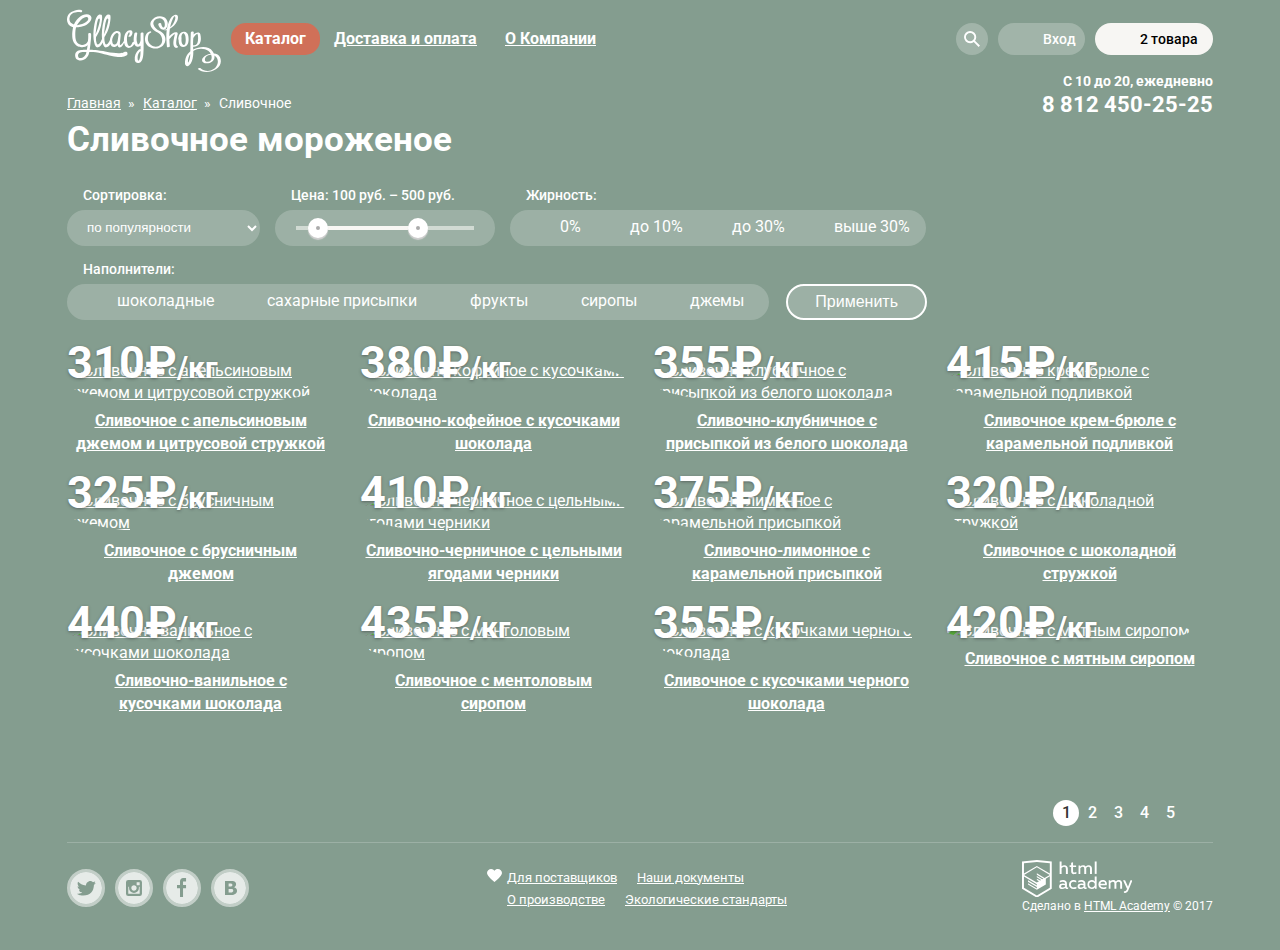
==== commit b8ff9800: "Исправила ошибки, пагинация, бордер на социальные кнопки, выровняла футер, добавила хит на мороженое" ====
--- a/catalog.html
+++ b/catalog.html
@@ -134,7 +134,7 @@
                 </table>
                 <div class="price-wrapper">
                   <p class="total-price">Итого: 750 руб.</p>
-                  <button class="site-button button" type="submit" value="Оформить заказ">
+                  <button class="button cart-block-button" type="submit" value="Оформить заказ">
                     Оформить заказ
                   </button>
                 </div>
@@ -175,9 +175,6 @@
               <option>
                 по новизне
               </option>
-              <option>
-                по жирности
-              </option>
             </select>
           </fieldset>
 
@@ -384,12 +381,12 @@
 
           <li class="catalog-item">
             <a class="catalog-item-image" href="#">
-              <img src="img/ice-cream/ice-cream-9.jpg" width="267" height="267" alt="Сливочно-ванильное с кусочкаи шоколада">
+              <img src="img/ice-cream/ice-cream-9.jpg" width="267" height="267" alt="Сливочно-ванильное с кусочками шоколада">
             </a>
             <p class="catalog-item-price">440₽<span class="catalog-item-weight">/кг</span></p>
             <h3>
               <a href="#" class="catalog-item-title">
-                Сливочно-ванильное с кусочкаи шоколада
+                Сливочно-ванильное с кусочками шоколада
               </a>
             </h3>
             <a class="button button-catalog" href="#">
@@ -445,11 +442,13 @@
       </section>
 
       <ul class="pagination-list">
-      <!-- <li> -->
-        <!-- <a class="prev disabled" href="#prev">Назад</a> -->
-      <!-- </li> -->
-      <li>
-        <a class="pagination-item pagination-item-current" href="#">1</a>
+      <li>
+        <a class="prev disabled" href="#prev">
+          <span class="visually-hidden">Назад</span>
+        </a>
+      </li>
+      <li>
+        <a class="pagination-item pagination-item-current">1</a>
       </li>
       <li>
         <a class="pagination-item" href="#">2</a>
@@ -463,9 +462,11 @@
       <li>
         <a class="pagination-item" href="#">5</a>
       </li>
-      <!-- <li> -->
-        <!-- <a class="next" href="#next">Вперед</a> -->
-      <!-- </li> -->
+      <li>
+        <a class="next" href="#next">
+          <span class="visually-hidden">Вперед</span>
+        </a>
+      </li>
       </ul>
       <div class="line"></div>
     </main>
@@ -542,7 +543,9 @@
           <a href="https://htmlacademy.ru/intensive/htmlcss" class="footer-logo">
             <img src="img/logo-htmlacademy-small.svg" alt="htmlacademy-logo" width="113" height="38">
           </a>
-          <span class="copyright-text">Сделано в <a class="footer-links" href="https://htmlacademy.ru/intensive/htmlcss">HTML Academy</a> © 2017</span>
+          <span class="copyright-text">Сделано в
+            <a class="footer-links" href="https://htmlacademy.ru/intensive/htmlcss">HTML Academy</a> © 2017
+          </span>
         </div>
       </div>
     </footer>
--- a/css/style.css
+++ b/css/style.css
@@ -56,7 +56,7 @@
   text-decoration: none;
   text-shadow: 0 2px 5px rgba(160, 32, 11, 0.76);
 
-  background: #f26843;
+  background-color: #f26843;
   background: linear-gradient(to bottom, #f26843 0%, #e74a35 100%);
   border-radius: 50px;
   box-shadow: 0 2px 2px rgba(172, 16, 0, 0.64);
@@ -304,7 +304,20 @@
 }
 
 .sub-menu li:first-child {
-  border-bottom: solid 1px #cacac7;
+  position: relative;
+}
+
+.sub-menu li:first-child::before {
+  content:"";
+
+  position: absolute;
+  top: 34px;
+  left: 7px;
+
+  width: 129px;
+  height: 1px;
+
+  background-color: #d1d0ce;
 }
 
 .sub-menu .sub-menu-title {
@@ -475,14 +488,16 @@
   width: 21px;
   height: 19px;
 
-  background: url("../img/entrance-white.svg") no-repeat;
-  background-position: 0 0;
+  background-image: url("../img/entrance-white.svg");
+  background-repeat: no-repeat;
+  /* background-position: 0 0; */
 }
 
 .button-login:hover::before,
 .button-login:focus::before {
-  background: url("../img/entrance.svg") no-repeat;
-  background-position: 0 0;
+  background-image: url("../img/entrance.svg");
+  background-repeat: no-repeat;
+  /* background-position: 0 0; */
 }
 
 .login-dropdown {
@@ -613,14 +628,14 @@
   width: 21px;
   height: 19px;
 
-  background: url("../img/basket.svg") no-repeat;
-  background-position: 0 0;
+  background-image: url("../img/basket.svg");
+  background-repeat: no-repeat;
 }
 
 .button-basket:hover::before,
 .button-basket:focus::before {
-  background: url("../img/basket-red.svg") no-repeat;
-  background-position: 0 0;
+  background-image: url("../img/basket-red.svg");
+  background-repeat: no-repeat;
 }
 
 .header-buttons-item {
@@ -630,12 +645,18 @@
 /* Контакты */
 
 .header-contacts {
+  position: relative;
+}
+
+.header-timetable {
+  position: absolute;
+  top: 0;
+  right: 0;
+
+
   display: block;
-}
-
-.header-timetable {
-  float: right;
-  padding-bottom: 0px;
+  margin-left: auto;
+  margin-right: 0;
 
   font-size: 14px;
   line-height: 16px;
@@ -643,7 +664,13 @@
 }
 
 .header-phone {
-  float: right;
+  position: absolute;
+  top: 20px;
+  right: 0;
+
+  display: block;
+  margin-left: auto;
+  margin-right: 0;
 
   font-size: 22px;
   line-height: 24px;
@@ -654,23 +681,21 @@
 
 .raspberries {
   width: 560px;
-  padding: 20px;
-  box-sizing: border-box;
 
   color: #ffffff;
 
-  background: url("../img/raspberries-background.jpg") repeat;
+  background-image: url("../img/raspberries-background.jpg");
+  background-repeat: repeat;
   background-color: #58051e;
   border-radius: 15px;
 }
 
-.raspberries-wrapper {
-  position: relative;
-}
-
 .raspberries h3 {
   margin: 0;
-  margin-bottom: 25px;
+  padding: 0;
+  padding-top: 20px;
+  padding-left: 20px;
+  padding-bottom: 22px;
 
   font-size: 35px;
   line-height: 41px;
@@ -678,7 +703,11 @@
 }
 
 .raspberries p {
-  margin-bottom: 80px;
+  margin: 0;
+  padding: 0;
+  padding-left: 20px;
+  padding-right: 20px;
+  padding-bottom: 37px;
 
   font-size: 18px;
   line-height: 22px;
@@ -686,11 +715,9 @@
 }
 
 .button-raspberries {
-  position: absolute;
-  right: 0px;
-  bottom: -75px;
-
   display: inline-block;
+  margin-left: 374px;
+  margin-bottom: 22px;
 
   font-size: 18px;
   line-height: 24px;
@@ -698,23 +725,22 @@
 
 .chocolate {
   width: 560px;
-  padding: 20px;
-  box-sizing: border-box;
 
   color: #ffffff;
 
-  background: url("../img/chocolate-background.jpg") repeat;
+  background-image: url("../img/chocolate-background.jpg");
+  background-repeat: repeat;
   background-color: #482617;
   border-radius: 15px;
 }
 
-.chocolate-wrapper {
-  position: relative;
-}
-
 .chocolate h3 {
   margin: 0;
-  margin-bottom: 25px;
+  padding: 0;
+  padding-top: 20px;
+  padding-left: 20px;
+  padding-right: 20px;
+  padding-bottom: 22px;
 
   font-size: 35px;
   line-height: 41px;
@@ -722,7 +748,10 @@
 }
 
 .chocolate p {
-  margin-bottom: 80px;
+  margin: 0;
+  padding: 0;
+  padding-left: 20px;
+  padding-bottom: 37px;
 
   font-size: 18px;
   line-height: 22px;
@@ -730,11 +759,9 @@
 }
 
 .button-chocolate {
-  position: absolute;
-  right: 0px;
-  bottom: -75px;
-
   display: inline-block;
+  margin-left: 345px;
+  margin-bottom: 22px;
 
   font-size: 18px;
   line-height: 24px;
@@ -750,18 +777,31 @@
   margin-bottom: 37px;
 }
 
+.catalog-hit .catalog-item::after {
+  content: "";
+
+  position: absolute;
+  top: 0px;
+  left: 0px;
+
+  width: 61px;
+  height: 61px;
+
+  background-image: url("../img/hit.svg");
+  background-repeat: no-repeat;
+}
+
+
 /* Преимущества */
 
 .advantages {
   margin-bottom: 40px;
-  padding-top: 20px;
-  padding-bottom: 20px;
-  padding-left: 20px;
-  padding-right: 33px;
 
   color: #323232;
 
-  background: #eee0c3 url("../img/wafer-background.jpg") repeat;
+  background-color: #eee0c3;
+  background-image: url("../img/wafer-background.jpg");
+  background-repeat: no-repeat;
   border-radius: 15px;
 }
 
@@ -774,6 +814,10 @@
 
 .advantages h2 {
   margin: 0;
+  padding: 0;
+  padding-top: 27px;
+  padding-bottom: 21px;
+  padding-left: 21px;
 
   font-size: 24px;
   line-height: 30px;
@@ -782,10 +826,12 @@
 }
 
 .advantages p {
-  width: 540px;
-  margin: 0;
-  padding-left: 57px;
-  padding-top: 26px;
+  margin: 0;
+  padding: 0;
+  width: 570px;
+  padding-left: 70px;
+  padding-bottom: 22px;
+
   box-sizing: border-box;
 
   font-size: 16px;
@@ -794,27 +840,77 @@
 }
 
 .icecream {
+  position: relative;
+}
+
+.icecream::before {
+  content: "";
+
+  position: absolute;
+  top: -10px;
+  left: 13px;
+
+  width: 49px;
+  height: 49px;
+
   background-image: url("../img/ice-cream.svg");
   background-repeat: no-repeat;
-  background-position: left 4px;
 }
 
 .leaf {
+  position: relative;
+}
+
+.leaf::before {
+  content: "";
+
+  position: absolute;
+  top: -10px;
+  left: 13px;
+
+  width: 49px;
+  height: 49px;
+
   background-image: url("../img/eco.svg");
   background-repeat: no-repeat;
-  background-position: left 4px;
 }
 
 .cow {
+  position: relative;
+}
+
+.cow::before {
+  content: "";
+
+  position: absolute;
+  top: -10px;
+  left: 13px;
+
+  width: 49px;
+  height: 49px;
+
   background-image: url("../img/cow.svg");
   background-repeat: no-repeat;
-  background-position: left 4px;
-}
+}
+
 
 .fridge {
+  position: relative;
+}
+
+.fridge::before {
+  content: "";
+
+  position: absolute;
+  top: -10px;
+  left: 13px;
+
+  width: 49px;
+  height: 49px;
+
   background-image: url("../img/thermometer.svg");
   background-repeat: no-repeat;
-  background-position: left 4px;
+
 }
 
 /* Колонки */
@@ -827,19 +923,21 @@
 
 .blog-news {
   width: 560px;
-  padding: 20px;
-  box-sizing: border-box;
 
   color: #323232;
 
-  background: url("../img/strawberry-background.jpg") repeat;
+  background-image: url("../img/strawberry-background.jpg");
+  background-repeat: repeat;
   background-color: #ffffff;
   border-radius: 15px;
 }
 
 .blog-news h3 {
   margin: 0;
-  margin-bottom: 5px;
+  padding: 0;
+  padding-top: 20px;
+  padding-left: 20px;
+  padding-bottom: 8px;
 
   font-size: 16px;
   line-height: 22px;
@@ -848,6 +946,9 @@
 .blog-news a {
   display: block;
   width: 285px;
+  padding-left: 20px;
+  padding-right: 263px;
+  padding-bottom: 80px;
 
   font-size: 24px;
   line-height: 30px;
@@ -865,16 +966,11 @@
   padding: 5px;
   box-sizing: border-box;
 
-  background: url("../img/bg-post.svg") no-repeat;
+  background-image: url("../img/bg-post.svg");
+  background-repeat: repeat;
 }
 
 .newsletter-wrap {
-  position: relative;
-
-  min-height: 210px;
-  padding: 20px;
-  box-sizing: border-box;
-
   color: #5a5a5a;
 
   background-color: #f8f7f4;
@@ -883,6 +979,10 @@
 
 .newsletter p {
   margin: 0;
+  padding: 0;
+  padding-top: 30px;
+  padding-left: 20px;
+  padding-right: 20px;
   margin-bottom: 35px;
 
   font-size: 16px;
@@ -893,8 +993,9 @@
   display: inline-block;
   width: 368px;
   height: 44px;
-  margin-right: 9px;
   padding-left: 14px;
+  margin-left: 20px;
+  margin-bottom: 34px;
   box-sizing: border-box;
 
   font-weight: 700;
@@ -936,11 +1037,7 @@
 }
 
 .button-form {
-  position: absolute;
-  right: 10px;
-  bottom: 43px;
-
-  display: inline-block;
+  margin-left: 7px;
 
   font-size: 18px;
   line-height: 24px;
@@ -957,9 +1054,6 @@
   z-index: 5;
 
   width: 477px;
-  min-height: 442px;
-  padding: 25px;
-  padding-top: 15px;
   box-sizing: border-box;
 
   background-color: #f8f7f4;
@@ -969,8 +1063,8 @@
 
 .modal-close {
   position: absolute;
-  top: 15px;
-  right: 25px;
+  top: 16px;
+  right: 26px;
 
   background-color: transparent;
   border: 0;
@@ -982,6 +1076,8 @@
   content: "";
 
   position: absolute;
+  top: 16px;
+  right: 26px;
 
   width: 22px;
   height: 3px;
@@ -999,7 +1095,10 @@
 
 .modal-feedback h3 {
   margin: 0;
-  margin-bottom: 23px;
+  padding: 0;
+  margin-left: 24px;
+  padding-top: 16px;
+  margin-bottom: 20px;
 
   font-size: 24px;
   line-height: 28px;
@@ -1010,7 +1109,8 @@
 .feedback-input {
   display: block;
   width: 267px;
-  min-height: 44px;
+  height: 44px;
+  margin-left: 24px;
   margin-bottom: 20px;
   padding-left: 15px;
   box-sizing: border-box;
@@ -1057,8 +1157,9 @@
 
 .feedback-textarea {
   width: 428px;
-  min-height: 155px;
-  margin-bottom: 25px;
+  height: 155px;
+  margin-left: 24px;
+  margin-bottom: 23px;
   padding: 5px 15px;
   box-sizing: border-box;
 
@@ -1100,7 +1201,8 @@
 }
 
 .button-modal-feedback {
-  float: right;
+  margin-left: 322px;
+  margin-bottom: 22px;
 
   font-size: 18px;
   line-height: 24px;
@@ -1115,13 +1217,12 @@
   /* width: 100%; */
   /* height: 100%; */
 /*  */
-  /* background: rgba(99, 115, 106, 0.6); */
+  /* background-color: rgba(99, 115, 106, 0.6); */
 /* } */
 
 /* Форма обратной связи */
 
 .feedback {
-  position: relative;
   width: 302px;
 
   color:#323232;
@@ -1135,6 +1236,7 @@
   padding: 0;
   padding-top: 30px;
   padding-left: 25px;
+  padding-right: 128px;
   padding-bottom: 3px;
 
   font-size: 14px;
@@ -1160,7 +1262,7 @@
   padding: 0;
   padding-left: 25px;
   padding-right: 100px;
-  padding-bottom: 95px;
+  padding-bottom: 26px;
 
   font-size: 14px;
   line-height: 20px;
@@ -1179,9 +1281,8 @@
 }
 
 .button-feedback {
-  position: absolute;
-  bottom: 30px;
-  left: 25px;
+  margin-bottom: 25px;
+  margin-left: 30px;
 
   font-size: 18px;
   line-height: 24px;
@@ -1209,7 +1310,8 @@
   width: 21px;
   height: 19px;
 
-  background: url("../img/basket-red.svg") no-repeat;
+  background-image: url("../img/basket-red.svg");
+  background-repeat: no-repeat;
   background-position: 0 0;
 }
 
@@ -1237,11 +1339,25 @@
 }
 
 .cart-item {
+  position: relative;
+
   width: 540px;
   padding: 20px 25px;
-
-  border-bottom: solid 1px #cacac7;
-}
+}
+
+.cart-item::before {
+  content:"";
+
+  position: absolute;
+  top: 130px;
+  left: 14px;
+
+  width: 512px;
+  height: 1px;
+
+  background-color: #d1d0ce;
+}
+
 
 .cart-item td:first-child {
   padding-top: 20px;
@@ -1329,7 +1445,7 @@
   color: #323232;
 }
 
-.site-button {
+.cart-block-button {
   margin-bottom: 20px;
   margin-right: 15px;
 
@@ -1372,6 +1488,7 @@
   content: "»";
 
   position: absolute;
+  top:0;
   left: 61px;
 }
 
@@ -1422,7 +1539,7 @@
   width: 193px;
   margin-top: 7px;
   padding-left: 16px;
-  padding-bottom: 5px;
+  padding-bottom: 2px;
 
   color: #ffffff;
 
@@ -1453,7 +1570,7 @@
   padding-right: 21px;
   padding-left: 21px;
 
-  background-color: rgb(255, 255, 255, 0.2);
+  background-color: rgba(255, 255, 255, 0.2);
 
   border-radius: 30px;
 }
@@ -1461,14 +1578,14 @@
 .range-controls .scale {
   height: 4px;
 
-  background: #d1dad3;
+  background-color: #d1dad3;
 }
 
 .range-controls .bar {
   width: 70%;
   height: 4px;
 
-  background: #f8f7f4;
+  background-color: #f8f7f4;
 }
 
 .range-controls .toggle {
@@ -1531,7 +1648,7 @@
 }
 
 .filter-radio input[type="radio"]:checked + .radio-indicator {
-  background: url("../img/radio-on.svg");
+  background-image: url("../img/radio-on.svg");
 }
 
 /*  Наполнители */
@@ -1549,7 +1666,12 @@
 
 .filter-checkbox {
   position: relative;
+
   margin-left: 12px;
+  padding-left: 25px;
+  padding-right: 12px;
+
+  cursor: pointer;
 }
 
 .filter-checkbox:first-child {
@@ -1567,7 +1689,7 @@
 }
 
 .filter-checkbox input[type="checkbox"]:checked + .checkbox-indicator {
-  background: url("../img/checkbox-on.svg");
+  background-image: url("../img/checkbox-on.svg");
 }
 
 /*  Применить */
@@ -1584,7 +1706,8 @@
   line-height: 18px;
   text-shadow: none;
 
-  background: rgb(255, 255, 255, 0.2);
+  background: none;
+  background-color: rgba(255, 255, 255, 0.2);
   box-shadow: none;
   border: 2px solid #ffffff;
 }
@@ -1593,29 +1716,18 @@
 .button-filter:focus {
   color: #323232;
 
-  background: #ffffff;
+  background: none;
+  background-color: #ffffff;
   box-shadow: none;
 }
 
 .button-filter:active {
   color: #323232;
 
-  background: #ededed;
+  background-color: #ededed;
   box-shadow: inset 0px 2px 1px 0px #696969;
 }
 
-.filter-checkbox {
-  position: relative;
-
-  padding-left: 25px;
-  padding-right: 12px;
-
-  cursor: pointer;
-}
-
-.checkbox-indicator {
-
-}
 
 /* Каталог */
 
@@ -1683,7 +1795,7 @@
   padding: 0;
 }
 
- /*  */
+ /* Бытрый просмотр при наведении */
 
 .catalog-item:hover::before {
   content:"";
@@ -1714,6 +1826,7 @@
   bottom: -45px;
   left: 42px;
   z-index: 2;
+
   font-size: 18px;
   line-height: 24px;
 }
@@ -1725,6 +1838,7 @@
   justify-content: flex-end;
   list-style: none;
   margin-top: 50px;
+  padding-right: 30px;
 }
 
 .pagination-item {
@@ -1749,8 +1863,12 @@
   background-color: #ffffff;
 }
 
-.pagination-item:not(.pagination-item-current):hover {
+.pagination-item:hover {
   background-color: rgba(255, 255, 255, 0.2);
+}
+
+.pagination-item-current:hover {
+  background-color: #ffffff;
 }
 
 .pagination-item:active {
@@ -1759,26 +1877,54 @@
   background-color: #ffffff;
 }
 
-
-
-/* .prev { */
-  /* display: inline-block; */
-  /* text-indent: -1000px; */
-  /* margin-right: 10px; */
-  /* background: url("../img/icon-right-small.svg") no-repeat; */
-/* } */
-
-/* .next { */
-  /* text-indent: -9999px; */
-  /* margin-left: 10px; */
-  /* background: url("../img/icon-right-small.svg") no-repeat; */
-
-/* } */
+.prev {
+  position: relative;
+}
+
+.prev::before {
+  content: "";
+
+  position: absolute;
+  top: 7px;
+  right: 22px;
+
+  width: 8px;
+  height: 12px;
+
+  background-image: url("../img/icon-right-small.svg");
+  background-repeat: no-repeat;
+}
+
+.prev::before {
+  transform: rotate(180deg);
+}
+
+
+.disabled {
+  opacity: 0.4;
+}
+
+.next {
+  position: relative;
+}
+
+.next::before {
+  content: "";
+
+  position: absolute;
+  top: 7px;
+  left: 22px;
+
+  width: 8px;
+  height: 12px;
+
+  background-image: url("../img/icon-right-small.svg");
+  background-repeat: no-repeat;
+}
 
 .line {
   width: 100%;
   height: 1px;
-  margin-bottom: 5px;
 
   background-color: rgba(255, 255, 255, 0.2);
 }
@@ -1786,8 +1932,8 @@
 /* Футер */
 
 .main-footer {
-  min-height: 100px;
-  margin-top: 30px;
+  margin-top: 17px;
+  margin-bottom: 35px;
 }
 
 .main-footer .container {
@@ -1806,15 +1952,15 @@
   padding: 0;
 }
 
-.social-button {
-  display: block;
+.footer-social li {
   width: 32px;
   height: 32px;
-  box-sizing: border-box;
-  /* border: 3px solid #c2cec7; */
-  /* border-radius: 50%; */
   margin-right: 10px;
-
+  border: 3px solid #c2cec7;
+  border-radius: 50%;
+}
+
+.social-button {
   opacity: 0.8;
 }
 
@@ -1823,6 +1969,10 @@
   opacity: 1;
 }
 
+.social-button:active {
+  opacity: 0.9;
+}
+
 /* Инфо */
 
 .footer-info {
@@ -1830,17 +1980,19 @@
 
   display: flex;
   flex-wrap: wrap;
-  justify-content: space-between;
-  width: 340px;
-  padding: 0;
-  box-sizing: border-box;
-
-  align-items: center;
+
+  width: 307px;
+  padding: 0;
+  margin: 0;
+}
+
+.footer-info li {
+  margin: 0;
+  padding: 0;
+  margin-left: 20px;
 }
 
 .footer-info a {
-  /* padding-bottom: 2px; */
-
   font-size: 13px;
   line-height: 18px;
   color: #ffffff;
@@ -1855,27 +2007,13 @@
  fill: #ffbc9e;
 }
 
-.footer-documents {
-  width: 170px;
-}
-
-.footer-text {
-  width: 170px;
-}
-
 .suppliers {
   position: absolute;
   top: 3px;
-  left: -23px;
-
-  display: block;
+  left: 0px;
 }
 
 /* Копирайт */
-
-.footer-copyright {
-  width: 267px;
-}
 
 .copyright-text {
   display: block;
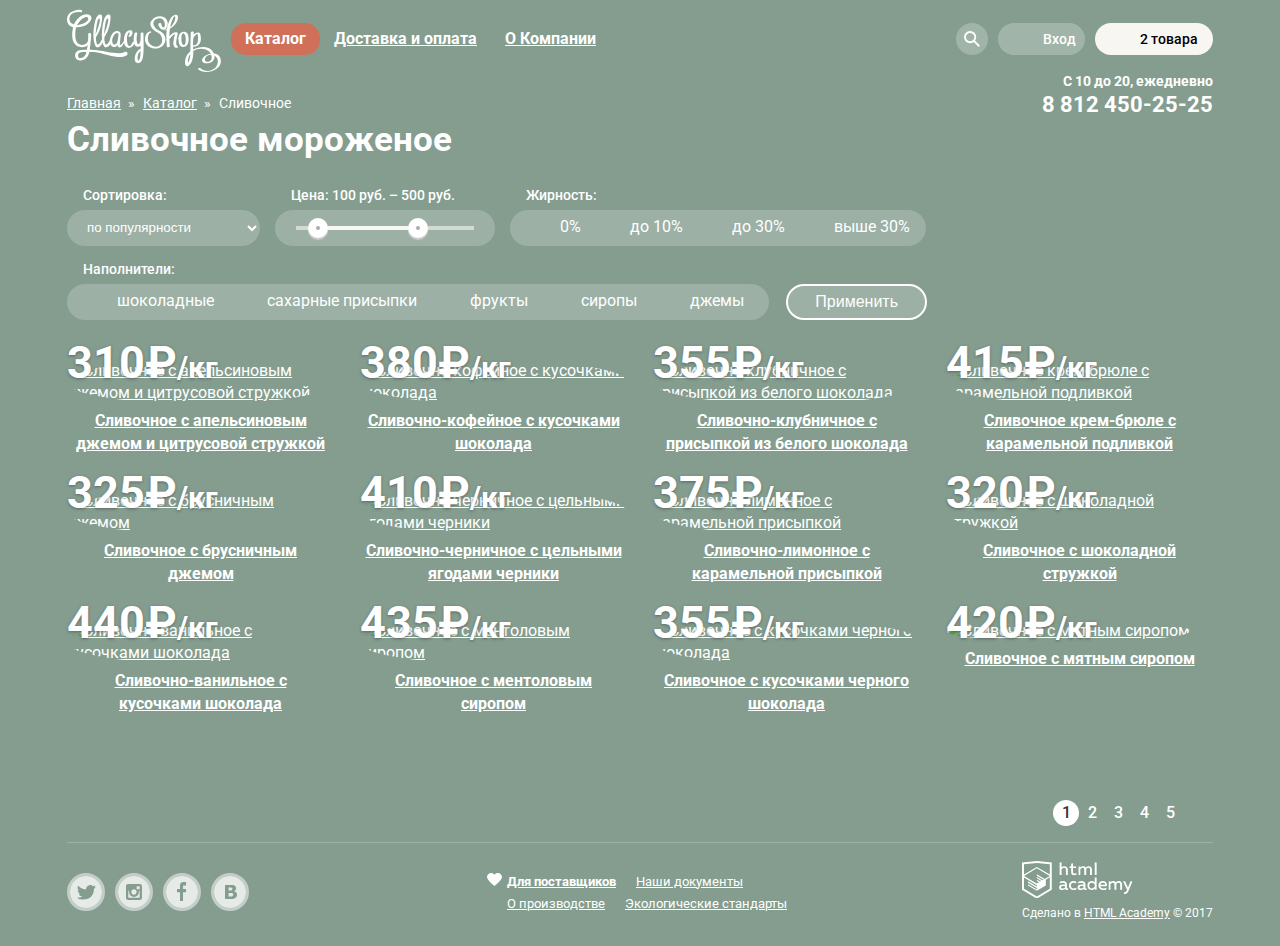
==== commit 6bd8803a: "javascript" ====
--- a/catalog.html
+++ b/catalog.html
@@ -158,6 +158,7 @@
       <h1 class="page-title">Сливочное мороженое</h1>
 
       <section class="filter">
+        <h2 class="visually-hidden">Фильтры товаров</h2>
         <form class="filter-form" action="https://echo.htmlacademy.ru" method="post">
 
           <fieldset class="filter-item">
@@ -516,26 +517,24 @@
        </ul>
 
        <ul class="footer-info">
-         <li class="footer-text">
+         <li class="footer-suppliers">
            <a href="#">
              <span class="suppliers">
              <svg xmlns="http://www.w3.org/2000/svg" width="15" height="13" viewBox="0 0 15 13"><path fill="#FFF" d="M10.799 0c-1.35 0-2.551.65-3.3
                 1.661A4.097 4.097 0 0 0 4.199 0C1.875 0 0 1.806 0 4.044 0 7.223 7.499 13 7.499 13s7.499-5.777 7.499-8.956C14.998 1.806 13.123 0 10.799 0z"/>
              </svg>
            </span>
-             <span>
-               Для поставщиков
-             </span>
+             Для поставщиков
            </a>
          </li>
          <li class="footer-documents">
-           <a href="#"><span>Наши документы</span></a>
-         </li>
-         <li  class="footer-documents">
-           <a href="#"><span>О производстве</span></a>
-         </li>
-         <li class="footer-text">
-           <a href="#"><span>Экологические стандарты</span></a>
+           <a href="#">Наши документы</a>
+         </li>
+         <li  class="footer-production">
+           <a href="#">О производстве</a>
+         </li>
+         <li class="footer-ecology">
+           <a href="#">Экологические стандарты</a>
          </li>
        </ul>
 
--- a/css/style.css
+++ b/css/style.css
@@ -1054,20 +1054,43 @@
   z-index: 5;
 
   width: 477px;
-  box-sizing: border-box;
 
   background-color: #f8f7f4;
   border-radius: 10px;
-
+}
+
+.modal-show {
+  display: block;
+  animation-name: bounce;
+  animation-duration: 0.6s;
+}
+
+@keyframes bounce {
+  0%     { transform: translate(-50%, -50%) translateY(1000px); }
+  70%    { transform: translate(-50%, -50%) translateY(-40px);  }
+  90%    { transform: translate(-50%, -50%) translateY(10px);   }
+  100%   { transform: translate(-50%, -50%) translateY(0);      }
+}
+
+.modal-error {
+  animation-name: shake;
+  animation-duration: 0.6s;
+}
+
+@keyframes shake {
+  0%, 100%                 {transform: translate(-50%, -50%) translateX(0));     }
+  10%, 30%, 50%, 70%, 90%  {transform: translate(-50%, -50%) translateX(-10px);  }
+  20%, 40%, 60%, 80%       {transform: translate(-50%, -50%) translateX(10px);   }
 }
 
 .modal-close {
   position: absolute;
-  top: 16px;
-  right: 26px;
+  top: 12px;
+  right: 8px;
 
   background-color: transparent;
   border: 0;
+  outline: 0;
   cursor: pointer;
 }
 
@@ -1076,8 +1099,8 @@
   content: "";
 
   position: absolute;
-  top: 16px;
-  right: 26px;
+  top: 12px;
+  right: 8px;
 
   width: 22px;
   height: 3px;
@@ -1202,27 +1225,46 @@
 
 .button-modal-feedback {
   margin-left: 322px;
-  margin-bottom: 22px;
+  margin-bottom: 23px;
 
   font-size: 18px;
   line-height: 24px;
 }
 
-/* .overlay { */
-  /* position: fixed; */
-  /* top: 0; */
-  /* left: 0; */
-  /* z-index: 100; */
-
-  /* width: 100%; */
-  /* height: 100%; */
-/*  */
-  /* background-color: rgba(99, 115, 106, 0.6); */
-/* } */
+.overlay {
+  display: none;
+}
+
+.overlay-show {
+  display: block;
+
+  position: fixed;
+  top: 0;
+  left: 0;
+  z-index: 2;
+
+  width: 100%;
+  height: 100%;
+
+  background-color: rgba(99, 115, 106, 0.6);
+}
+
+/* Карта */
+
+.index-map {
+  position: relative;
+  width: 1200px;
+  height: 430px;
+  background-color: #f8f7f4;
+}
 
 /* Форма обратной связи */
 
 .feedback {
+
+  position: absolute;
+  top: 62px;
+  right: 27px;
   width: 302px;
 
   color:#323232;
@@ -1358,7 +1400,6 @@
   background-color: #d1d0ce;
 }
 
-
 .cart-item td:first-child {
   padding-top: 20px;
 }
@@ -1382,6 +1423,7 @@
 
   background-color: transparent;
   border: 0;
+  outline: 0;
 
   cursor: pointer;
 }
@@ -1932,8 +1974,8 @@
 /* Футер */
 
 .main-footer {
-  margin-top: 17px;
-  margin-bottom: 35px;
+  margin-top: 18px;
+  margin-bottom: 24px;
 }
 
 .main-footer .container {
@@ -2007,6 +2049,10 @@
  fill: #ffbc9e;
 }
 
+.footer-suppliers a {
+  font-weight: 700;
+}
+
 .suppliers {
   position: absolute;
   top: 3px;
@@ -2035,6 +2081,7 @@
   height: 37px;
 
   padding-left: 75px;
+  padding-bottom: 6px;
 }
 
 .footer-social,
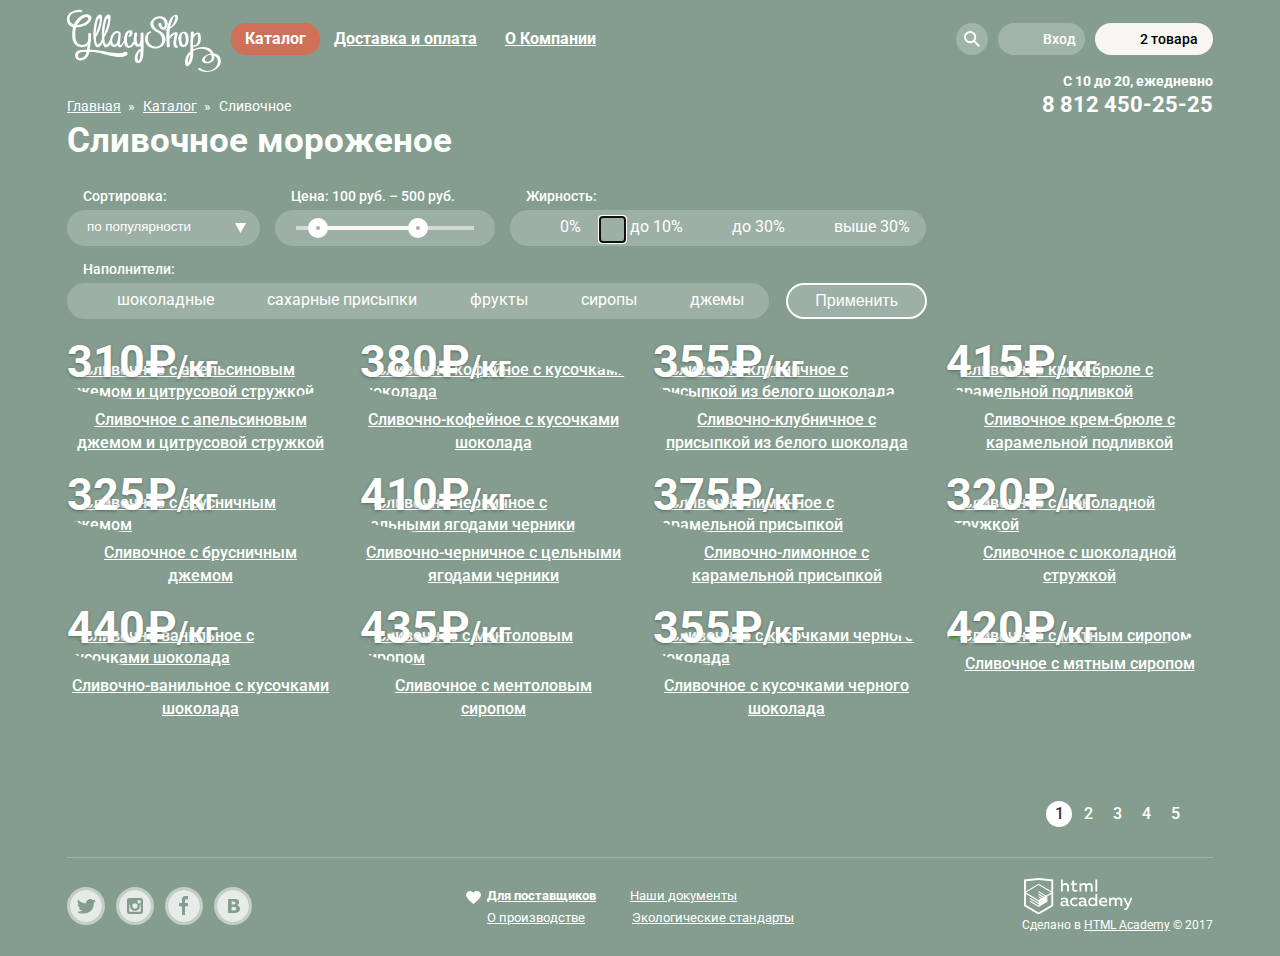
==== commit 531ce65d: "Селект, картики слайдера" ====
--- a/catalog.html
+++ b/catalog.html
@@ -5,10 +5,9 @@
     <title>HTML Academy: Глейси | Каталог</title>
     <link href="https://fonts.googleapis.com/css?family=Roboto:400,500,700&amp;subset=cyrillic" rel="stylesheet">
     <link rel="stylesheet" href="css/normalize.css">
-    <link rel="stylesheet" href="css/style.css">
+    <link rel="stylesheet"  href="css/style.min.css">
   </head>
   <body class="inner-page">
-
     <header class="main-header">
       <div class="container">
         <div class="main-navigation-wrapper">
@@ -142,19 +141,22 @@
             </li>
           </ul>
         </div>
-        <div class="header-contacts">
-          <span class="header-timetable">С 10 до 20, ежедневно</span><br>
-          <span class="header-phone">8 812 450-25-25</span>
+        <div class="contacts-breadcrumbs-wrapper">
+          <div class="header-contacts">
+            <span class="header-timetable">С 10 до 20, ежедневно</span>
+            <span class="header-phone">8 812 450-25-25</span>
+          </div>
+          <ul class="breadcrumbs">
+               <li><a href="index.html">Главная</a></li>
+               <li><a href="catalog.html">Каталог</a></li>
+               <li class="breadcrumbs-current">Сливочное</li>
+          </ul>
         </div>
       </div>
     </header>
 
     <main class="container">
-      <ul class="breadcrumbs">
-           <li><a href="index.html">Главная</a></li>
-           <li><a href="catalog.html">Каталог</a></li>
-           <li class="breadcrumbs-current">Сливочное</li>
-      </ul>
+
       <h1 class="page-title">Сливочное мороженое</h1>
 
       <section class="filter">
@@ -163,20 +165,22 @@
 
           <fieldset class="filter-item">
             <legend>Сортировка:</legend>
-            <select name="sorting" class="sorting-filter">
-              <option>
-                по популярности
-              </option>
-              <option>
-                цена по убыванию
-              </option>
-              <option>
-                цена по возрастанию
-              </option>
-              <option>
-                по новизне
-              </option>
-            </select>
+            <div class="sorting-wrapper">
+              <select name="sorting" class="sorting-filter">
+                <option>
+                  по популярности
+                </option>
+                <option>
+                  цена по убыванию
+                </option>
+                <option>
+                  цена по возрастанию
+                </option>
+                <option>
+                  по новизне
+                </option>
+              </select>
+            </div>
           </fieldset>
 
           <fieldset class="filter-item">
@@ -474,7 +478,6 @@
 
     <footer class="main-footer">
       <div class="container">
-
         <ul class="footer-social">
          <li>
            <a class="social-button" href="#">
@@ -519,11 +522,11 @@
        <ul class="footer-info">
          <li class="footer-suppliers">
            <a href="#">
-             <span class="suppliers">
+             <span class="heart">
              <svg xmlns="http://www.w3.org/2000/svg" width="15" height="13" viewBox="0 0 15 13"><path fill="#FFF" d="M10.799 0c-1.35 0-2.551.65-3.3
                 1.661A4.097 4.097 0 0 0 4.199 0C1.875 0 0 1.806 0 4.044 0 7.223 7.499 13 7.499 13s7.499-5.777 7.499-8.956C14.998 1.806 13.123 0 10.799 0z"/>
              </svg>
-           </span>
+             </span>
              Для поставщиков
            </a>
          </li>
@@ -540,7 +543,7 @@
 
        <div class="footer-copyright">
           <a href="https://htmlacademy.ru/intensive/htmlcss" class="footer-logo">
-            <img src="img/logo-htmlacademy-small.svg" alt="htmlacademy-logo" width="113" height="38">
+            <img src="img/logo-htmlacademy-small.svg" alt="htmlacademy-logo" width="108" height="38">
           </a>
           <span class="copyright-text">Сделано в
             <a class="footer-links" href="https://htmlacademy.ru/intensive/htmlcss">HTML Academy</a> © 2017
--- a/css/style.min.css
+++ b/css/style.min.css
@@ -0,0 +1 @@
+body{margin:0;font-family:"Roboto",Arial,sans-serif;font-size:16px;line-height:22px;font-weight:400;color:#fff;background-color:#849d8f}.inner-page{color:#fff;background-color:#849d8f}a{text-decoration:underline}img{width:100%;height:auto}.visually-hidden:not(:focus):not(:active),input[type=checkbox].visually-hidden,input[type=radio].visually-hidden{position:absolute;width:1px;height:1px;margin:-1px;border:0;padding:0;white-space:nowrap;clip-path:inset(100%);clip:rect(0 0 0 0);overflow:hidden}.button{display:inline-block;min-width:50px;padding:10px 20px;font-weight:600;font-size:31px;line-height:41px;text-align:center;vertical-align:middle;color:#fff;text-decoration:none;text-shadow:0 2px 5px rgba(160,32,11,.76);background-color:#f26843;background:linear-gradient(to bottom,#f26843 0%,#e74a35 100%);border-radius:50px;box-shadow:0 2px 2px rgba(172,16,0,.64);border:0;cursor:pointer}.button:hover,.button:focus{background:linear-gradient(to bottom,#f58669 0%,#ec6f5e 100%);box-shadow:0 2px 2px #ac1000}.button:active{background:linear-gradient(to bottom,#d84732 0%,#e1613e 100%);box-shadow:inset 0 2px 2px #ac1000}.site-wrapper{min-width:1200px;background-color:#849d8f;background-image:url(../img/slide-1.png);background-repeat:no-repeat;background-position:top center;transition:background-image .5s ease,background-color .5s ease}.site-wrapper::before,.site-wrapper::after{content:"";visibility:hidden}.site-wrapper::before{background-image:url(../img/slide-2.png)}.site-wrapper::after{background-image:url(../img/slide-3.png)}.slide{display:none}.slide-button{font-size:32px;line-height:44px;margin-bottom:40px}.slider{position:relative;padding-top:275px;text-align:center;color:#fff}.slider-list{margin:0;padding:0;list-style:none}.slide-title{width:700px;margin:0 auto;margin-bottom:31px;font-size:60px;line-height:60px;font-weight:700}.slider-controls{position:absolute;bottom:63px;left:0;z-index:1;font-size:0}.slider-controls label{display:inline-block;width:17px;height:17px;margin-right:8px;vertical-align:top;background-color:transparent;border:2px solid #fff;border-radius:50%;cursor:pointer}#product-1:checked~.site-wrapper{background-color:#849d8f;background-image:url(../img/slide-1.png)}#product-2:checked~.site-wrapper{background-color:#8996a6;background-image:url(../img/slide-2.png)}#product-3:checked~.site-wrapper{background-color:#9d8b84;background-image:url(../img/slide-3.png)}#product-1:checked~.site-wrapper #slide1,#product-2:checked~.site-wrapper #slide2,#product-3:checked~.site-wrapper #slide3{display:block}#product-1:checked~.site-wrapper label[for=product-1],#product-2:checked~.site-wrapper label[for=product-2],#product-3:checked~.site-wrapper label[for=product-3]{background-color:#fff}.main-navigation-wrapper{display:flex}.container{position:relative;width:1146px;margin:0 auto;padding:0 27px}.main-header-logo{width:154px;height:64px;margin-top:9px;margin-right:10px}.navigation-dropdown:hover .sub-menu{display:block}.navigation-dropdown{position:relative}.main-navigation-list,.sub-menu,.header-buttons{list-style:none;margin:0;padding:0}.main-navigation-list{display:flex;flex-wrap:wrap;margin:0;padding:0}.main-navigation-list li{padding-bottom:18px}.main-navigation-list a{display:block;margin-top:23px;padding:7px 14px;font-size:16px;line-height:18px;font-weight:700;color:#fff}.main-navigation-list a:not(.current):hover{text-decoration:none;color:#000;background-color:#f7f6f8;border-radius:15px}.main-navigation-list a:not(.current):active{background-color:#ededed;box-shadow:inset 0 2px 1px 0 #696969;border-radius:15px}.current,.sub-menu-current{text-decoration:none;font-weight:700;color:#fff;background-color:#d07058}.current-main-navigation{border-radius:15px}.sub-menu{display:none}.sub-menu{position:absolute;top:60px;left:7px;z-index:1;display:none;width:143px;padding:0;background-color:#f8f7f4;box-shadow:2px 10px 20px 5px #56645c;border-radius:5px}.sub-menu li{padding-bottom:3px;padding-top:3px}.sub-menu li:first-child{position:relative}.sub-menu li:first-child::before{content:"";position:absolute;top:34px;left:7px;width:129px;height:1px;background-color:#d1d0ce}.sub-menu .sub-menu-title{font-weight:700}.sub-menu a{margin:0;padding:6px 20px;font-size:14px;line-height:16px;font-weight:400;text-decoration:none;vertical-align:middle;color:#323232}.sub-menu a:not(.current):hover{background-color:#fbded8;border-radius:0}.sub-menu a:not(.current):active{color:#000;background-color:#f6b5a5;box-shadow:none}.header-buttons{position:relative;display:flex;max-width:267px;margin-left:auto;padding:0}.header-buttons li{position:relative;display:inline-block;vertical-align:top}.header-buttons a{display:block;margin-top:23px;padding:8px;font-size:14px;line-height:16px;font-weight:500;text-decoration:none;color:#fff;background-color:#a1b4a9;border-radius:30px}.header-buttons a:hover,.header-buttons a:focus{color:#000;background-color:#f8f7f4}.button-search{display:block;width:32px;height:32px;box-sizing:border-box}.search-dropdown{position:relative}.search-dropdown:hover path,.search-dropdown:focus path{fill:#000}.search-dropdown:hover .search-form{display:block}.search-form{display:none}.search-form{position:absolute;top:60px;right:0;z-index:2;padding:20px 16px;background-color:#f8f7f4;border-radius:5px;box-shadow:3px 5px 25px 3px #56645c}.search-form input{display:block;width:310px;height:44px;padding-left:14px;box-sizing:border-box;font-weight:700;border:1px solid #d3d3d2;border-radius:5px}.search-form input:hover{padding-left:13px;border:2px solid #c7c6c5}.search-form input:focus{padding-left:13px;font-size:16px;line-height:24px;border:2px solid #8fbdec;outline:0}.search-form input::-webkit-input-placeholder{font-weight:400}.search-form input:-moz-placeholder{font-weight:400}.search-form input::-moz-placeholder{font-weight:400}.search-form input:-ms-input-placeholder{font-weight:400}.header-buttons .button-login{position:relative;padding-left:45px}.button-login::before{content:"";position:absolute;top:6px;left:16px;width:21px;height:19px;background-image:url(../img/entrance-white.svg);background-repeat:no-repeat}.button-login:hover::before,.button-login:focus::before{background-image:url(../img/entrance.svg);background-repeat:no-repeat}.login-dropdown{width:92px;position:relative}.login-dropdown:hover .login-form{display:block}.login-form{display:none}.login-form{position:absolute;top:60px;right:0;z-index:3;padding:0 20px;background-color:#f8f7f4;border-radius:5px;box-shadow:3px 5px 25px 3px #56645c}.login-form input{display:block;width:241px;height:44px;padding-left:14px;box-sizing:border-box;font-weight:700;border-radius:5px;border:1px solid #d3d3d2}.login-form input:hover{padding-left:13px;border:2px solid #c7c6c5}.login-form input:focus{padding-left:13px;font-size:16px;line-height:24px;border:2px solid #8fbdec;outline:0}.login-form input::-webkit-input-placeholder{font-weight:400}.login-form input:-moz-placeholder{font-weight:400}.login-form input::-moz-placeholder{font-weight:400}.login-form input:-ms-input-placeholder{font-weight:400}.wrapper-form-login-links{display:flex}.form-login-links a{display:block;margin:0;padding:0;margin-top:5px;margin-bottom:5px;font-size:13px;line-height:15px;text-decoration:underline;color:#323232;background-color:#f8f7f4}.form-login-links a:hover{color:#e84d37;background-color:#f8f7f4}.form-login-links a:active{color:#e84d37;background-color:#f8f7f4}.entrance-button{margin-bottom:20px;margin-right:16px;font-size:18px;line-height:24px}.basket-dropdown{min-width:100px}.header-buttons .button-basket{position:relative;padding-left:45px}.button-basket::before{content:"";position:absolute;top:6px;left:16px;width:21px;height:19px;background-image:url(../img/basket.svg);background-repeat:no-repeat}.button-basket:hover::before,.button-basket:focus::before{background-image:url(../img/basket-red.svg);background-repeat:no-repeat}.header-buttons-item{margin-left:10px}.header-contacts{text-align:right}.header-timetable{display:block;padding-bottom:4px;font-size:14px;line-height:16px;font-weight:700}.header-phone{display:block;font-size:22px;line-height:24px;font-weight:700}.raspberries{width:560px;color:#fff;background-image:url(../img/raspberries-background.jpg);background-repeat:repeat;background-color:#58051e;border-radius:15px}.raspberries h3{margin:0;padding:0;padding-top:15px;padding-left:20px;padding-bottom:14px;font-size:35px;line-height:41px;font-weight:700}.raspberries p{margin:0;padding:0;padding-left:20px;padding-right:20px;padding-bottom:43px;font-size:18px;line-height:22px;font-weight:700}.button-raspberries{display:inline-block;margin-left:374px;margin-bottom:29px;font-size:18px;line-height:24px}.chocolate{width:560px;color:#fff;background-image:url(../img/chocolate-background.jpg);background-repeat:repeat;background-color:#482617;border-radius:15px}.chocolate h3{margin:0;padding:0;padding-top:15px;padding-left:20px;padding-right:20px;padding-bottom:14px;font-size:35px;line-height:41px;font-weight:700}.chocolate p{margin:0;padding:0;padding-left:20px;padding-bottom:43px;font-size:18px;line-height:22px;font-weight:700}.button-chocolate{display:inline-block;margin-left:345px;margin-bottom:29px;font-size:18px;line-height:24px}.catalog-hit .catalog-item{position:relative;width:267px;margin-right:26px;margin-bottom:35px}.catalog-item.catalog-item-hit::after{content:"";position:absolute;top:0;left:0;width:61px;height:61px;background-image:url(../img/hit.svg);background-repeat:no-repeat}.advantages{margin-bottom:40px;color:#323232;background-color:#eee0c3;background-image:url(../img/wafer-background.jpg);background-repeat:no-repeat;border-radius:15px}.advantages-icecream{display:flex;flex-wrap:wrap;justify-content:space-between}.advantages h2{margin:0;padding:0;padding-top:24px;padding-bottom:18px;padding-left:21px;font-size:24px;line-height:30px;font-weight:500;color:#323232}.advantages p{margin:0;padding:0;width:570px;padding-left:75px;padding-bottom:25px;padding-right:15px;box-sizing:border-box;font-size:16px;line-height:22px;color:#323232}.icecream{position:relative}.icecream::before{content:"";position:absolute;top:-11px;left:15px;width:49px;height:49px;background-image:url(../img/ice-cream.svg);background-repeat:no-repeat}.leaf{position:relative}.leaf::before{content:"";position:absolute;top:-11px;left:15px;width:49px;height:49px;background-image:url(../img/eco.svg);background-repeat:no-repeat}.cow{position:relative}.cow::before{content:"";position:absolute;top:-11px;left:15px;width:49px;height:49px;background-image:url(../img/cow.svg);background-repeat:no-repeat}.fridge{position:relative}.fridge::before{content:"";position:absolute;top:-11px;left:15px;width:49px;height:49px;background-image:url(../img/thermometer.svg);background-repeat:no-repeat}.index-columns{display:flex;justify-content:space-between;margin-bottom:40px}.blog-news{width:560px;color:#323232;background-image:url(../img/strawberry-background.jpg);background-repeat:repeat;background-color:#fff;border-radius:15px}.blog-news h3{margin:0;padding:0;padding-top:22px;padding-left:20px;padding-bottom:5px;font-size:16px;line-height:22px;font-weight:500}.blog-news a{display:block;width:285px;padding-left:20px;padding-right:263px;padding-bottom:81px;font-size:24px;line-height:30px;font-weight:700;color:#323232}.blog-news a:hover,.blog-news a:focus{color:#e84d37}.newsletter{width:560px;padding:5px;box-sizing:border-box;background-image:url(../img/bg-post.svg);background-repeat:repeat}.newsletter-wrap{color:#5a5a5a;background-color:#f8f7f4;border-radius:15px}.newsletter p{margin:0;padding:0;padding-top:28px;padding-left:22px;padding-right:20px;margin-bottom:35px;font-size:16px;line-height:22px}.newsletter-email{display:inline-block;width:368px;height:44px;padding-left:14px;margin-left:20px;margin-bottom:35px;box-sizing:border-box;font-weight:700;vertical-align:top;border:1px solid #d3d3d2;border-radius:5px}.newsletter-email:hover{padding-left:13px;border:2px solid #c7c6c5}.newsletter-email:focus{padding-left:13px;font-size:16px;line-height:24px;border:2px solid #8fbdec;outline:0}.newsletter-email::-webkit-input-placeholder{font-weight:400}.newsletter-email:-moz-placeholder{font-weight:400}.newsletter-email::-moz-placeholder{font-weight:400}.newsletter-email:-ms-input-placeholder{font-weight:400}.button-form{margin-left:7px;font-size:18px;line-height:24px}.modal-feedback{display:none;position:fixed;top:50%;left:50%;transform:translate(-50%,-50%);z-index:5;width:477px;background-color:#f8f7f4;border-radius:10px}.modal-show{display:block;animation-name:bounce;animation-duration:.6s}@keyframes bounce{0%{transform:translate(-50%,-50%) translateY(1000px)}70%{transform:translate(-50%,-50%) translateY(-40px)}90%{transform:translate(-50%,-50%) translateY(10px)}to{transform:translate(-50%,-50%) translateY(0)}}.modal-error{animation-name:shake;animation-duration:.6s}@keyframes shake{0%,to{transform:translate(-50%, -50%) translateX(0))}10%,30%,50%,70%,90%{transform:translate(-50%,-50%) translateX(-10px)}20%,40%,60%,80%{transform:translate(-50%,-50%) translateX(10px)}}.modal-close{position:absolute;top:12px;right:8px;width:22px;height:22px;background-color:transparent;border:0;outline:0;cursor:pointer}.modal-close::before,.modal-close::after{content:"";position:absolute;top:12px;right:8px;width:22px;height:3px;background-color:#323232}.modal-close::before{transform:rotate(45deg)}.modal-close::after{transform:rotate(-45deg)}.modal-feedback h3{margin:0;padding:0;margin-left:24px;padding-top:16px;margin-bottom:20px;font-size:24px;line-height:28px;font-weight:500;color:#323232}.feedback-input{display:block;width:267px;height:44px;margin-left:24px;margin-bottom:20px;padding-left:15px;box-sizing:border-box;font-size:16px;line-height:24px;font-weight:700;border:1px solid #d3d3d2;border-radius:5px}.feedback-input:hover{padding-left:14px;border:2px solid #c7c6c5}.feedback-input:focus{padding-left:14px;font-size:16px;line-height:24px;border:2px solid #8fbdec;outline:0}.feedback-input::-webkit-input-placeholder{font-weight:400}.feedback-input:-moz-placeholder{font-weight:400}.feedback-input::-moz-placeholder{font-weight:400}.feedback-input:-ms-input-placeholder{font-weight:400}.feedback-textarea{width:428px;height:155px;margin-left:24px;margin-bottom:23px;padding:5px 15px;box-sizing:border-box;font-size:16px;line-height:24px;font-weight:700;border:1px solid #d3d3d2;border-radius:5px}.feedback-textarea:hover{padding:4px 14px;border:2px solid #c7c6c5}.feedback-textarea:focus{padding:4px 14px;border:2px solid #8fbdec;outline:0}.feedback-textarea::-webkit-input-placeholder{font-weight:400}.feedback-textarea:-moz-placeholder{font-weight:400}.feedback-textarea::-moz-placeholder{font-weight:400}.feedback-textarea:-ms-input-placeholder{font-weight:400}.button-modal-feedback{margin-left:322px;margin-bottom:23px;font-size:18px;line-height:24px}.overlay{display:none}.overlay-show{display:block;position:fixed;top:0;left:0;z-index:2;width:100%;height:100%;background-color:rgba(99,115,106,.6)}.index-map{width:100%;height:430px;background-color:#f8f7f4}.feedback{position:absolute;top:-375px;right:27px;width:302px;color:#323232;background-color:#fefefe;border-radius:15px}.feedback h3{margin:0;padding:0;padding-top:30px;padding-left:25px;padding-right:128px;padding-bottom:3px;font-size:14px;line-height:20px;font-weight:400}.address{margin:0;padding:0;padding-left:25px;padding-right:50px;padding-bottom:17px;font-size:18px;line-height:24px;font-weight:700;color:#323232}.feedback-phone{margin:0;padding:0;padding-left:25px;padding-right:100px;padding-bottom:20px;font-size:14px;line-height:20px;font-weight:400;color:#323232}.phone-number{display:inline-block;padding-top:5px;padding-bottom:3px;font-size:18px;line-height:22px;font-weight:700;vertical-align:top}.button-feedback{margin-bottom:31px;margin-left:30px;font-size:18px;line-height:24px}.inner-page .basket-dropdown{min-width:118px}.inner-page .basket-dropdown a{color:#000;background-color:#f7f6f3}.inner-page .button-basket::before{content:"";position:absolute;top:6px;left:16px;width:21px;height:19px;background-image:url(../img/basket-red.svg);background-repeat:no-repeat;background-position:0 0}.basket-dropdown:hover .cart-block{display:block}.basket-dropdown{position:relative}.cart-block{display:none}.cart-block{position:absolute;top:60px;right:0;z-index:3;background-color:#f8f7f4;border-radius:5px;box-shadow:3px 5px 25px 3px #56645c}.cart-item{position:relative;width:540px;padding:20px 25px}.cart-item::before{content:"";position:absolute;top:130px;left:14px;width:512px;height:1px;background-color:#d1d0ce}.cart-item td:first-child{padding-top:20px}.cart-item a{display:block;margin:0;padding:0;font-size:13px;line-height:16px;font-weight:400;color:#323232}.cart-close-button{position:relative;bottom:18px;left:-8px;width:15px;height:15px;background-color:transparent;border:0;outline:0;cursor:pointer}.cart-close-button::before,.cart-close-button::after{content:"";position:absolute;bottom:0;left:0;width:13px;height:1px;background-color:#323232}.cart-close-button::before{transform:rotate(45deg)}.cart-close-button::after{transform:rotate(-45deg)}.cart-item-image{width:33px;border-radius:50%}.item-title{width:220px}.item-price{font-size:13px;line-height:16px;font-weight:400;color:#323232;white-space:nowrap}.item-price-kg{color:#999}.price-wrapper{display:flex;flex-direction:column;align-items:flex-end}.total-price{margin-bottom:15px;margin-right:15px;font-size:15px;line-height:18px;font-weight:700;color:#323232}.cart-block-button{margin-bottom:20px;margin-right:15px;font-size:18px;line-height:24px}.contacts-breadcrumbs-wrapper{display:flex;flex-direction:row-reverse;justify-content:space-between}.breadcrumbs{display:flex;margin:0;padding:0;list-style:none}.breadcrumbs li{position:relative;margin-top:25px;font-size:14px;line-height:16px}.breadcrumbs a{width:267px;margin-right:22px;font-size:14px;line-height:16px;color:#fff}.breadcrumbs a:hover,.breadcrumbs a:focus{color:#ffbc9e}.breadcrumbs li:not(.breadcrumbs-current)::after{content:"»";position:absolute;top:0;left:61px}.page-title{margin:0;padding:0;margin-top:3px;font-size:35px;line-height:41px;font-weight:700;margin-bottom:27px}.filter-form{position:relative;display:flex;position:relative;flex-wrap:wrap;width:880px;margin-bottom:40px}.filter-item{margin:0;padding:0;margin-right:15px;border:0}.filter-item legend{padding-left:16px;font-size:14px;line-height:16px;font-weight:500}.sorting-wrapper{width:193px;height:36px;margin-top:6px;background-image:url(../img/icon-down-dir.svg);background-repeat:no-repeat;background-position:168px;border-radius:30px;overflow:hidden}.sorting-filter{width:215px;height:100%;padding-left:16px;padding-bottom:4px;color:#fff;background-color:rgba(255,255,255,.2);border:0;cursor:pointer}.sorting-filter:hover{color:#323232}.sorting-wrapper:hover{background-image:url(../img/icon-down-dir-black.svg)}.price-filter{width:220px;margin-top:6px}.range-controls{position:relative;height:20px;margin-bottom:15px;padding-top:16px;padding-right:21px;padding-left:21px;background-color:rgba(255,255,255,.2);border-radius:30px}.range-controls .scale{height:4px;background-color:#d1dad3}.range-controls .bar{width:70%;height:4px;background-color:#f8f7f4}.range-controls .toggle{position:absolute;top:8px;left:0;width:4px;height:4px;padding:0;border:8px solid #fff;background-color:#ababab;border-radius:50%;cursor:pointer}.range-controls .toggle-min{left:33px}.range-controls .toggle-max{left:133px}.radio-wrapper{height:36px;width:416px;margin-top:6px;padding-top:6px;box-sizing:border-box;background-color:rgb(255,255,255,.2);border-radius:30px;cursor:pointer}.filter-radio{position:relative;padding-left:45px;cursor:pointer}.filter-radio:first-child{margin-left:5px}.radio-indicator{position:absolute;top:0;left:15px;width:25px;height:25px;background-image:url(../img/radio-off.svg)}.filter-radio input[type=radio]:checked+.radio-indicator{border-color:#663d15;outline:thin dotted;outline:5px auto -webkit-focus-ring-color}.filter-radio input[type=radio]:focus+.radio-indicator{background-image:url(../img/radio-on.svg)}.checkbox-wrapper{height:36px;width:702px;margin-top:6px;padding-top:6px;box-sizing:border-box;background-color:rgb(255,255,255,.2);border-radius:30px}.filter-checkbox{position:relative;margin-left:12px;padding-left:25px;padding-right:12px;cursor:pointer}.filter-checkbox:first-child{margin-left:25px}.checkbox-indicator{position:absolute;top:0;left:-10px;width:27px;height:23px;background-image:url(../img/checkbox-off.svg)}.filter-checkbox input[type=checkbox]:focus+.checkbox-indicator{border-color:#663d15;outline:thin dotted;outline:5px auto -webkit-focus-ring-color}.filter-checkbox input[type=checkbox]:checked+.checkbox-indicator{background-image:url(../img/checkbox-on.svg)}.button-filter{position:absolute;bottom:0;right:20px;padding:7px 27px;font-weight:500;font-size:16px;line-height:18px;text-shadow:none;background:0 0;background-color:rgba(255,255,255,.2);box-shadow:none;border:2px solid #fff}.button-filter:hover,.button-filter:focus{color:#323232;background:0 0;background-color:#fff;box-shadow:none}.button-filter:active{color:#323232;background-color:#ededed;box-shadow:inset 0 2px 1px 0 #696969}.catalog-list{display:flex;flex-wrap:wrap;position:relative;margin:0;padding:0;list-style:none}.catalog-list a{font-size:16px;line-height:22px;list-style:none;font-weight:500;color:#fff}.catalog-item{position:relative;width:267px;margin-bottom:33px;margin-right:26px}.catalog-item:nth-child(4n){margin-right:0}.catalog-item-image img{border-radius:50%}.catalog-item-price{position:absolute;left:0;bottom:70px;font-size:45px;line-height:45px;font-weight:700;text-shadow:0 1px 3px rgba(49,50,53,.5)}.catalog-item-weight{font-size:30px;line-height:45px;font-weight:700;text-shadow:0 1px 3px rgba(49,50,53,.5)}.catalog-item h3{margin:0;padding:5px;text-align:center}.catalog-item p{margin:0;padding:0}.catalog-item:hover::before{content:"";position:absolute;top:-5px;left:-13px;z-index:1;width:293px;height:405px;border-radius:5px;background-color:rgba(248,247,244,.1);box-shadow:0 20px 20px 0 rgba(0,0,0,.4)}.button-catalog{display:none}.catalog-item:hover .button-catalog{display:block}.button-catalog{position:absolute;bottom:-45px;left:42px;z-index:2;font-size:18px;line-height:24px}.pagination-list{display:flex;justify-content:flex-end;list-style:none;margin-top:43px;padding-right:17px;margin-bottom:30px}.pagination-item{display:inline-block;width:26px;height:26px;margin-left:3px;font-size:16px;line-height:26px;font-weight:500;text-decoration:none;text-align:center;vertical-align:middle;color:#fff;border-radius:50%}.pagination-item-current{color:#323232;background-color:#fff}.pagination-item:hover{background-color:rgba(255,255,255,.2)}.pagination-item-current:hover{background-color:#fff}.pagination-item:active{color:#323232;background-color:#fff}.prev{position:relative;display:block;width:8px;height:12px}.prev::before{content:"";position:absolute;top:7px;right:14px;width:8px;height:12px;background-image:url(../img/icon-right-small.svg);background-repeat:no-repeat}.prev::before{transform:rotate(180deg)}.disabled{opacity:.4}.next{position:relative;display:block;width:8px;height:12px}.next::before{content:"";position:absolute;top:7px;left:19px;width:8px;height:12px;background-image:url(../img/icon-right-small.svg);background-repeat:no-repeat}.line{width:100%;height:1px;background-color:rgba(255,255,255,.2)}.main-footer{margin-top:20px;margin-bottom:22px}.main-footer .container{display:flex;align-items:center;justify-content:space-between}.footer-social{display:flex;flex-wrap:wrap;width:267px;margin:0;padding:0}.footer-social li{width:32px;height:32px;margin-right:11px;border:3px solid #c2cec7;border-radius:50%}.social-button{opacity:.8}.social-button:hover,.social-button:focus{opacity:1}.social-button:active{opacity:.9}.footer-info{position:relative;display:flex;flex-wrap:wrap;justify-content:space-between;width:307px;padding:0;margin:0}.footer-info li{margin:0;padding:0}.footer-info a{font-size:13px;line-height:18px;color:#fff}.footer-info a:hover,.footer-info a:focus{color:#ffbc9e}.footer-info a:hover path{fill:#ffbc9e}.footer-suppliers a{font-weight:700}.heart{position:absolute;top:7px;left:-21px}.footer-documents a{display:inline-block;margin:0;padding:0;margin-right:57px;vertical-align:middle}.copyright-text{display:block;padding-left:75px;font-size:12px;line-height:18px}.footer-copyright a{font-size:12px;line-height:18px;color:#fff}.footer-logo{display:block;width:108px;height:38px;padding-left:77px}.footer-social,.footer-info{list-style:none}.footer-copyright a:hover,.footer-copyright a:focus{color:#ffbc9e}.footer-copyright a:focus path{fill:#ffbc9e}
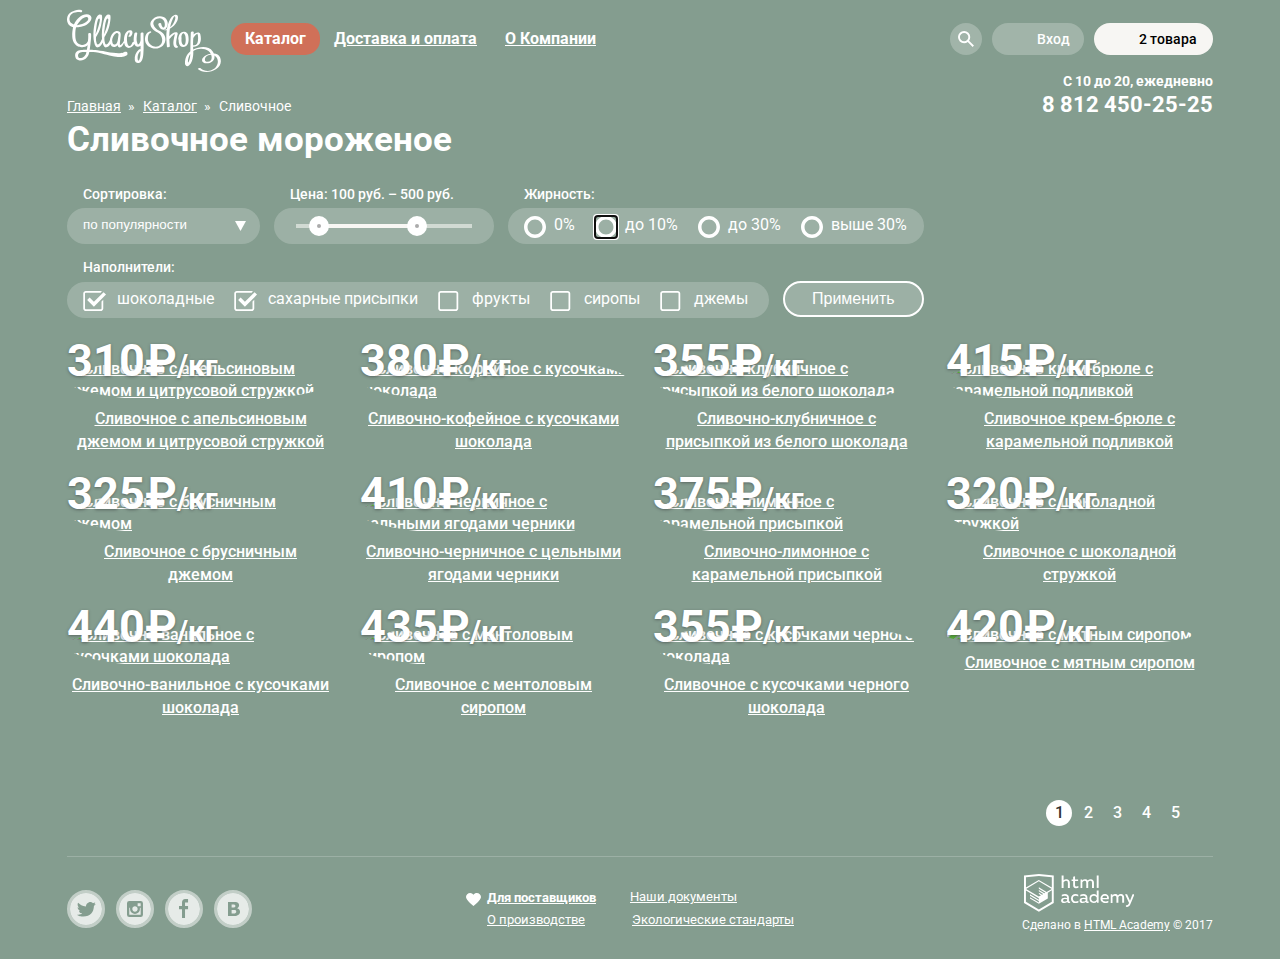
==== commit 855760b5: "Подготовка к защите проекта" ====
--- a/catalog.html
+++ b/catalog.html
@@ -69,7 +69,7 @@
                   <label class="visually-hidden" for="user-email">
                     Электронная почта
                   </label>
-                  <input class="login-icon-user" id="user-email" type="text" name="email" placeholder="Электронная почта">
+                  <input class="login-icon-user" id="user-email" type="email" name="email" placeholder="Электронная почта">
                 </p>
                 <p>
                   <label class="visually-hidden" for="user-password">
--- a/css/style.min.css
+++ b/css/style.min.css
@@ -1 +1 @@
-body{margin:0;font-family:"Roboto",Arial,sans-serif;font-size:16px;line-height:22px;font-weight:400;color:#fff;background-color:#849d8f}.inner-page{color:#fff;background-color:#849d8f}a{text-decoration:underline}img{width:100%;height:auto}.visually-hidden:not(:focus):not(:active),input[type=checkbox].visually-hidden,input[type=radio].visually-hidden{position:absolute;width:1px;height:1px;margin:-1px;border:0;padding:0;white-space:nowrap;clip-path:inset(100%);clip:rect(0 0 0 0);overflow:hidden}.button{display:inline-block;min-width:50px;padding:10px 20px;font-weight:600;font-size:31px;line-height:41px;text-align:center;vertical-align:middle;color:#fff;text-decoration:none;text-shadow:0 2px 5px rgba(160,32,11,.76);background-color:#f26843;background:linear-gradient(to bottom,#f26843 0%,#e74a35 100%);border-radius:50px;box-shadow:0 2px 2px rgba(172,16,0,.64);border:0;cursor:pointer}.button:hover,.button:focus{background:linear-gradient(to bottom,#f58669 0%,#ec6f5e 100%);box-shadow:0 2px 2px #ac1000}.button:active{background:linear-gradient(to bottom,#d84732 0%,#e1613e 100%);box-shadow:inset 0 2px 2px #ac1000}.site-wrapper{min-width:1200px;background-color:#849d8f;background-image:url(../img/slide-1.png);background-repeat:no-repeat;background-position:top center;transition:background-image .5s ease,background-color .5s ease}.site-wrapper::before,.site-wrapper::after{content:"";visibility:hidden}.site-wrapper::before{background-image:url(../img/slide-2.png)}.site-wrapper::after{background-image:url(../img/slide-3.png)}.slide{display:none}.slide-button{font-size:32px;line-height:44px;margin-bottom:40px}.slider{position:relative;padding-top:275px;text-align:center;color:#fff}.slider-list{margin:0;padding:0;list-style:none}.slide-title{width:700px;margin:0 auto;margin-bottom:31px;font-size:60px;line-height:60px;font-weight:700}.slider-controls{position:absolute;bottom:63px;left:0;z-index:1;font-size:0}.slider-controls label{display:inline-block;width:17px;height:17px;margin-right:8px;vertical-align:top;background-color:transparent;border:2px solid #fff;border-radius:50%;cursor:pointer}#product-1:checked~.site-wrapper{background-color:#849d8f;background-image:url(../img/slide-1.png)}#product-2:checked~.site-wrapper{background-color:#8996a6;background-image:url(../img/slide-2.png)}#product-3:checked~.site-wrapper{background-color:#9d8b84;background-image:url(../img/slide-3.png)}#product-1:checked~.site-wrapper #slide1,#product-2:checked~.site-wrapper #slide2,#product-3:checked~.site-wrapper #slide3{display:block}#product-1:checked~.site-wrapper label[for=product-1],#product-2:checked~.site-wrapper label[for=product-2],#product-3:checked~.site-wrapper label[for=product-3]{background-color:#fff}.main-navigation-wrapper{display:flex}.container{position:relative;width:1146px;margin:0 auto;padding:0 27px}.main-header-logo{width:154px;height:64px;margin-top:9px;margin-right:10px}.navigation-dropdown:hover .sub-menu{display:block}.navigation-dropdown{position:relative}.main-navigation-list,.sub-menu,.header-buttons{list-style:none;margin:0;padding:0}.main-navigation-list{display:flex;flex-wrap:wrap;margin:0;padding:0}.main-navigation-list li{padding-bottom:18px}.main-navigation-list a{display:block;margin-top:23px;padding:7px 14px;font-size:16px;line-height:18px;font-weight:700;color:#fff}.main-navigation-list a:not(.current):hover{text-decoration:none;color:#000;background-color:#f7f6f8;border-radius:15px}.main-navigation-list a:not(.current):active{background-color:#ededed;box-shadow:inset 0 2px 1px 0 #696969;border-radius:15px}.current,.sub-menu-current{text-decoration:none;font-weight:700;color:#fff;background-color:#d07058}.current-main-navigation{border-radius:15px}.sub-menu{display:none}.sub-menu{position:absolute;top:60px;left:7px;z-index:1;display:none;width:143px;padding:0;background-color:#f8f7f4;box-shadow:2px 10px 20px 5px #56645c;border-radius:5px}.sub-menu li{padding-bottom:3px;padding-top:3px}.sub-menu li:first-child{position:relative}.sub-menu li:first-child::before{content:"";position:absolute;top:34px;left:7px;width:129px;height:1px;background-color:#d1d0ce}.sub-menu .sub-menu-title{font-weight:700}.sub-menu a{margin:0;padding:6px 20px;font-size:14px;line-height:16px;font-weight:400;text-decoration:none;vertical-align:middle;color:#323232}.sub-menu a:not(.current):hover{background-color:#fbded8;border-radius:0}.sub-menu a:not(.current):active{color:#000;background-color:#f6b5a5;box-shadow:none}.header-buttons{position:relative;display:flex;max-width:267px;margin-left:auto;padding:0}.header-buttons li{position:relative;display:inline-block;vertical-align:top}.header-buttons a{display:block;margin-top:23px;padding:8px;font-size:14px;line-height:16px;font-weight:500;text-decoration:none;color:#fff;background-color:#a1b4a9;border-radius:30px}.header-buttons a:hover,.header-buttons a:focus{color:#000;background-color:#f8f7f4}.button-search{display:block;width:32px;height:32px;box-sizing:border-box}.search-dropdown{position:relative}.search-dropdown:hover path,.search-dropdown:focus path{fill:#000}.search-dropdown:hover .search-form{display:block}.search-form{display:none}.search-form{position:absolute;top:60px;right:0;z-index:2;padding:20px 16px;background-color:#f8f7f4;border-radius:5px;box-shadow:3px 5px 25px 3px #56645c}.search-form input{display:block;width:310px;height:44px;padding-left:14px;box-sizing:border-box;font-weight:700;border:1px solid #d3d3d2;border-radius:5px}.search-form input:hover{padding-left:13px;border:2px solid #c7c6c5}.search-form input:focus{padding-left:13px;font-size:16px;line-height:24px;border:2px solid #8fbdec;outline:0}.search-form input::-webkit-input-placeholder{font-weight:400}.search-form input:-moz-placeholder{font-weight:400}.search-form input::-moz-placeholder{font-weight:400}.search-form input:-ms-input-placeholder{font-weight:400}.header-buttons .button-login{position:relative;padding-left:45px}.button-login::before{content:"";position:absolute;top:6px;left:16px;width:21px;height:19px;background-image:url(../img/entrance-white.svg);background-repeat:no-repeat}.button-login:hover::before,.button-login:focus::before{background-image:url(../img/entrance.svg);background-repeat:no-repeat}.login-dropdown{width:92px;position:relative}.login-dropdown:hover .login-form{display:block}.login-form{display:none}.login-form{position:absolute;top:60px;right:0;z-index:3;padding:0 20px;background-color:#f8f7f4;border-radius:5px;box-shadow:3px 5px 25px 3px #56645c}.login-form input{display:block;width:241px;height:44px;padding-left:14px;box-sizing:border-box;font-weight:700;border-radius:5px;border:1px solid #d3d3d2}.login-form input:hover{padding-left:13px;border:2px solid #c7c6c5}.login-form input:focus{padding-left:13px;font-size:16px;line-height:24px;border:2px solid #8fbdec;outline:0}.login-form input::-webkit-input-placeholder{font-weight:400}.login-form input:-moz-placeholder{font-weight:400}.login-form input::-moz-placeholder{font-weight:400}.login-form input:-ms-input-placeholder{font-weight:400}.wrapper-form-login-links{display:flex}.form-login-links a{display:block;margin:0;padding:0;margin-top:5px;margin-bottom:5px;font-size:13px;line-height:15px;text-decoration:underline;color:#323232;background-color:#f8f7f4}.form-login-links a:hover{color:#e84d37;background-color:#f8f7f4}.form-login-links a:active{color:#e84d37;background-color:#f8f7f4}.entrance-button{margin-bottom:20px;margin-right:16px;font-size:18px;line-height:24px}.basket-dropdown{min-width:100px}.header-buttons .button-basket{position:relative;padding-left:45px}.button-basket::before{content:"";position:absolute;top:6px;left:16px;width:21px;height:19px;background-image:url(../img/basket.svg);background-repeat:no-repeat}.button-basket:hover::before,.button-basket:focus::before{background-image:url(../img/basket-red.svg);background-repeat:no-repeat}.header-buttons-item{margin-left:10px}.header-contacts{text-align:right}.header-timetable{display:block;padding-bottom:4px;font-size:14px;line-height:16px;font-weight:700}.header-phone{display:block;font-size:22px;line-height:24px;font-weight:700}.raspberries{width:560px;color:#fff;background-image:url(../img/raspberries-background.jpg);background-repeat:repeat;background-color:#58051e;border-radius:15px}.raspberries h3{margin:0;padding:0;padding-top:15px;padding-left:20px;padding-bottom:14px;font-size:35px;line-height:41px;font-weight:700}.raspberries p{margin:0;padding:0;padding-left:20px;padding-right:20px;padding-bottom:43px;font-size:18px;line-height:22px;font-weight:700}.button-raspberries{display:inline-block;margin-left:374px;margin-bottom:29px;font-size:18px;line-height:24px}.chocolate{width:560px;color:#fff;background-image:url(../img/chocolate-background.jpg);background-repeat:repeat;background-color:#482617;border-radius:15px}.chocolate h3{margin:0;padding:0;padding-top:15px;padding-left:20px;padding-right:20px;padding-bottom:14px;font-size:35px;line-height:41px;font-weight:700}.chocolate p{margin:0;padding:0;padding-left:20px;padding-bottom:43px;font-size:18px;line-height:22px;font-weight:700}.button-chocolate{display:inline-block;margin-left:345px;margin-bottom:29px;font-size:18px;line-height:24px}.catalog-hit .catalog-item{position:relative;width:267px;margin-right:26px;margin-bottom:35px}.catalog-item.catalog-item-hit::after{content:"";position:absolute;top:0;left:0;width:61px;height:61px;background-image:url(../img/hit.svg);background-repeat:no-repeat}.advantages{margin-bottom:40px;color:#323232;background-color:#eee0c3;background-image:url(../img/wafer-background.jpg);background-repeat:no-repeat;border-radius:15px}.advantages-icecream{display:flex;flex-wrap:wrap;justify-content:space-between}.advantages h2{margin:0;padding:0;padding-top:24px;padding-bottom:18px;padding-left:21px;font-size:24px;line-height:30px;font-weight:500;color:#323232}.advantages p{margin:0;padding:0;width:570px;padding-left:75px;padding-bottom:25px;padding-right:15px;box-sizing:border-box;font-size:16px;line-height:22px;color:#323232}.icecream{position:relative}.icecream::before{content:"";position:absolute;top:-11px;left:15px;width:49px;height:49px;background-image:url(../img/ice-cream.svg);background-repeat:no-repeat}.leaf{position:relative}.leaf::before{content:"";position:absolute;top:-11px;left:15px;width:49px;height:49px;background-image:url(../img/eco.svg);background-repeat:no-repeat}.cow{position:relative}.cow::before{content:"";position:absolute;top:-11px;left:15px;width:49px;height:49px;background-image:url(../img/cow.svg);background-repeat:no-repeat}.fridge{position:relative}.fridge::before{content:"";position:absolute;top:-11px;left:15px;width:49px;height:49px;background-image:url(../img/thermometer.svg);background-repeat:no-repeat}.index-columns{display:flex;justify-content:space-between;margin-bottom:40px}.blog-news{width:560px;color:#323232;background-image:url(../img/strawberry-background.jpg);background-repeat:repeat;background-color:#fff;border-radius:15px}.blog-news h3{margin:0;padding:0;padding-top:22px;padding-left:20px;padding-bottom:5px;font-size:16px;line-height:22px;font-weight:500}.blog-news a{display:block;width:285px;padding-left:20px;padding-right:263px;padding-bottom:81px;font-size:24px;line-height:30px;font-weight:700;color:#323232}.blog-news a:hover,.blog-news a:focus{color:#e84d37}.newsletter{width:560px;padding:5px;box-sizing:border-box;background-image:url(../img/bg-post.svg);background-repeat:repeat}.newsletter-wrap{color:#5a5a5a;background-color:#f8f7f4;border-radius:15px}.newsletter p{margin:0;padding:0;padding-top:28px;padding-left:22px;padding-right:20px;margin-bottom:35px;font-size:16px;line-height:22px}.newsletter-email{display:inline-block;width:368px;height:44px;padding-left:14px;margin-left:20px;margin-bottom:35px;box-sizing:border-box;font-weight:700;vertical-align:top;border:1px solid #d3d3d2;border-radius:5px}.newsletter-email:hover{padding-left:13px;border:2px solid #c7c6c5}.newsletter-email:focus{padding-left:13px;font-size:16px;line-height:24px;border:2px solid #8fbdec;outline:0}.newsletter-email::-webkit-input-placeholder{font-weight:400}.newsletter-email:-moz-placeholder{font-weight:400}.newsletter-email::-moz-placeholder{font-weight:400}.newsletter-email:-ms-input-placeholder{font-weight:400}.button-form{margin-left:7px;font-size:18px;line-height:24px}.modal-feedback{display:none;position:fixed;top:50%;left:50%;transform:translate(-50%,-50%);z-index:5;width:477px;background-color:#f8f7f4;border-radius:10px}.modal-show{display:block;animation-name:bounce;animation-duration:.6s}@keyframes bounce{0%{transform:translate(-50%,-50%) translateY(1000px)}70%{transform:translate(-50%,-50%) translateY(-40px)}90%{transform:translate(-50%,-50%) translateY(10px)}to{transform:translate(-50%,-50%) translateY(0)}}.modal-error{animation-name:shake;animation-duration:.6s}@keyframes shake{0%,to{transform:translate(-50%, -50%) translateX(0))}10%,30%,50%,70%,90%{transform:translate(-50%,-50%) translateX(-10px)}20%,40%,60%,80%{transform:translate(-50%,-50%) translateX(10px)}}.modal-close{position:absolute;top:12px;right:8px;width:22px;height:22px;background-color:transparent;border:0;outline:0;cursor:pointer}.modal-close::before,.modal-close::after{content:"";position:absolute;top:12px;right:8px;width:22px;height:3px;background-color:#323232}.modal-close::before{transform:rotate(45deg)}.modal-close::after{transform:rotate(-45deg)}.modal-feedback h3{margin:0;padding:0;margin-left:24px;padding-top:16px;margin-bottom:20px;font-size:24px;line-height:28px;font-weight:500;color:#323232}.feedback-input{display:block;width:267px;height:44px;margin-left:24px;margin-bottom:20px;padding-left:15px;box-sizing:border-box;font-size:16px;line-height:24px;font-weight:700;border:1px solid #d3d3d2;border-radius:5px}.feedback-input:hover{padding-left:14px;border:2px solid #c7c6c5}.feedback-input:focus{padding-left:14px;font-size:16px;line-height:24px;border:2px solid #8fbdec;outline:0}.feedback-input::-webkit-input-placeholder{font-weight:400}.feedback-input:-moz-placeholder{font-weight:400}.feedback-input::-moz-placeholder{font-weight:400}.feedback-input:-ms-input-placeholder{font-weight:400}.feedback-textarea{width:428px;height:155px;margin-left:24px;margin-bottom:23px;padding:5px 15px;box-sizing:border-box;font-size:16px;line-height:24px;font-weight:700;border:1px solid #d3d3d2;border-radius:5px}.feedback-textarea:hover{padding:4px 14px;border:2px solid #c7c6c5}.feedback-textarea:focus{padding:4px 14px;border:2px solid #8fbdec;outline:0}.feedback-textarea::-webkit-input-placeholder{font-weight:400}.feedback-textarea:-moz-placeholder{font-weight:400}.feedback-textarea::-moz-placeholder{font-weight:400}.feedback-textarea:-ms-input-placeholder{font-weight:400}.button-modal-feedback{margin-left:322px;margin-bottom:23px;font-size:18px;line-height:24px}.overlay{display:none}.overlay-show{display:block;position:fixed;top:0;left:0;z-index:2;width:100%;height:100%;background-color:rgba(99,115,106,.6)}.index-map{width:100%;height:430px;background-color:#f8f7f4}.feedback{position:absolute;top:-375px;right:27px;width:302px;color:#323232;background-color:#fefefe;border-radius:15px}.feedback h3{margin:0;padding:0;padding-top:30px;padding-left:25px;padding-right:128px;padding-bottom:3px;font-size:14px;line-height:20px;font-weight:400}.address{margin:0;padding:0;padding-left:25px;padding-right:50px;padding-bottom:17px;font-size:18px;line-height:24px;font-weight:700;color:#323232}.feedback-phone{margin:0;padding:0;padding-left:25px;padding-right:100px;padding-bottom:20px;font-size:14px;line-height:20px;font-weight:400;color:#323232}.phone-number{display:inline-block;padding-top:5px;padding-bottom:3px;font-size:18px;line-height:22px;font-weight:700;vertical-align:top}.button-feedback{margin-bottom:31px;margin-left:30px;font-size:18px;line-height:24px}.inner-page .basket-dropdown{min-width:118px}.inner-page .basket-dropdown a{color:#000;background-color:#f7f6f3}.inner-page .button-basket::before{content:"";position:absolute;top:6px;left:16px;width:21px;height:19px;background-image:url(../img/basket-red.svg);background-repeat:no-repeat;background-position:0 0}.basket-dropdown:hover .cart-block{display:block}.basket-dropdown{position:relative}.cart-block{display:none}.cart-block{position:absolute;top:60px;right:0;z-index:3;background-color:#f8f7f4;border-radius:5px;box-shadow:3px 5px 25px 3px #56645c}.cart-item{position:relative;width:540px;padding:20px 25px}.cart-item::before{content:"";position:absolute;top:130px;left:14px;width:512px;height:1px;background-color:#d1d0ce}.cart-item td:first-child{padding-top:20px}.cart-item a{display:block;margin:0;padding:0;font-size:13px;line-height:16px;font-weight:400;color:#323232}.cart-close-button{position:relative;bottom:18px;left:-8px;width:15px;height:15px;background-color:transparent;border:0;outline:0;cursor:pointer}.cart-close-button::before,.cart-close-button::after{content:"";position:absolute;bottom:0;left:0;width:13px;height:1px;background-color:#323232}.cart-close-button::before{transform:rotate(45deg)}.cart-close-button::after{transform:rotate(-45deg)}.cart-item-image{width:33px;border-radius:50%}.item-title{width:220px}.item-price{font-size:13px;line-height:16px;font-weight:400;color:#323232;white-space:nowrap}.item-price-kg{color:#999}.price-wrapper{display:flex;flex-direction:column;align-items:flex-end}.total-price{margin-bottom:15px;margin-right:15px;font-size:15px;line-height:18px;font-weight:700;color:#323232}.cart-block-button{margin-bottom:20px;margin-right:15px;font-size:18px;line-height:24px}.contacts-breadcrumbs-wrapper{display:flex;flex-direction:row-reverse;justify-content:space-between}.breadcrumbs{display:flex;margin:0;padding:0;list-style:none}.breadcrumbs li{position:relative;margin-top:25px;font-size:14px;line-height:16px}.breadcrumbs a{width:267px;margin-right:22px;font-size:14px;line-height:16px;color:#fff}.breadcrumbs a:hover,.breadcrumbs a:focus{color:#ffbc9e}.breadcrumbs li:not(.breadcrumbs-current)::after{content:"»";position:absolute;top:0;left:61px}.page-title{margin:0;padding:0;margin-top:3px;font-size:35px;line-height:41px;font-weight:700;margin-bottom:27px}.filter-form{position:relative;display:flex;position:relative;flex-wrap:wrap;width:880px;margin-bottom:40px}.filter-item{margin:0;padding:0;margin-right:15px;border:0}.filter-item legend{padding-left:16px;font-size:14px;line-height:16px;font-weight:500}.sorting-wrapper{width:193px;height:36px;margin-top:6px;background-image:url(../img/icon-down-dir.svg);background-repeat:no-repeat;background-position:168px;border-radius:30px;overflow:hidden}.sorting-filter{width:215px;height:100%;padding-left:16px;padding-bottom:4px;color:#fff;background-color:rgba(255,255,255,.2);border:0;cursor:pointer}.sorting-filter:hover{color:#323232}.sorting-wrapper:hover{background-image:url(../img/icon-down-dir-black.svg)}.price-filter{width:220px;margin-top:6px}.range-controls{position:relative;height:20px;margin-bottom:15px;padding-top:16px;padding-right:21px;padding-left:21px;background-color:rgba(255,255,255,.2);border-radius:30px}.range-controls .scale{height:4px;background-color:#d1dad3}.range-controls .bar{width:70%;height:4px;background-color:#f8f7f4}.range-controls .toggle{position:absolute;top:8px;left:0;width:4px;height:4px;padding:0;border:8px solid #fff;background-color:#ababab;border-radius:50%;cursor:pointer}.range-controls .toggle-min{left:33px}.range-controls .toggle-max{left:133px}.radio-wrapper{height:36px;width:416px;margin-top:6px;padding-top:6px;box-sizing:border-box;background-color:rgb(255,255,255,.2);border-radius:30px;cursor:pointer}.filter-radio{position:relative;padding-left:45px;cursor:pointer}.filter-radio:first-child{margin-left:5px}.radio-indicator{position:absolute;top:0;left:15px;width:25px;height:25px;background-image:url(../img/radio-off.svg)}.filter-radio input[type=radio]:checked+.radio-indicator{border-color:#663d15;outline:thin dotted;outline:5px auto -webkit-focus-ring-color}.filter-radio input[type=radio]:focus+.radio-indicator{background-image:url(../img/radio-on.svg)}.checkbox-wrapper{height:36px;width:702px;margin-top:6px;padding-top:6px;box-sizing:border-box;background-color:rgb(255,255,255,.2);border-radius:30px}.filter-checkbox{position:relative;margin-left:12px;padding-left:25px;padding-right:12px;cursor:pointer}.filter-checkbox:first-child{margin-left:25px}.checkbox-indicator{position:absolute;top:0;left:-10px;width:27px;height:23px;background-image:url(../img/checkbox-off.svg)}.filter-checkbox input[type=checkbox]:focus+.checkbox-indicator{border-color:#663d15;outline:thin dotted;outline:5px auto -webkit-focus-ring-color}.filter-checkbox input[type=checkbox]:checked+.checkbox-indicator{background-image:url(../img/checkbox-on.svg)}.button-filter{position:absolute;bottom:0;right:20px;padding:7px 27px;font-weight:500;font-size:16px;line-height:18px;text-shadow:none;background:0 0;background-color:rgba(255,255,255,.2);box-shadow:none;border:2px solid #fff}.button-filter:hover,.button-filter:focus{color:#323232;background:0 0;background-color:#fff;box-shadow:none}.button-filter:active{color:#323232;background-color:#ededed;box-shadow:inset 0 2px 1px 0 #696969}.catalog-list{display:flex;flex-wrap:wrap;position:relative;margin:0;padding:0;list-style:none}.catalog-list a{font-size:16px;line-height:22px;list-style:none;font-weight:500;color:#fff}.catalog-item{position:relative;width:267px;margin-bottom:33px;margin-right:26px}.catalog-item:nth-child(4n){margin-right:0}.catalog-item-image img{border-radius:50%}.catalog-item-price{position:absolute;left:0;bottom:70px;font-size:45px;line-height:45px;font-weight:700;text-shadow:0 1px 3px rgba(49,50,53,.5)}.catalog-item-weight{font-size:30px;line-height:45px;font-weight:700;text-shadow:0 1px 3px rgba(49,50,53,.5)}.catalog-item h3{margin:0;padding:5px;text-align:center}.catalog-item p{margin:0;padding:0}.catalog-item:hover::before{content:"";position:absolute;top:-5px;left:-13px;z-index:1;width:293px;height:405px;border-radius:5px;background-color:rgba(248,247,244,.1);box-shadow:0 20px 20px 0 rgba(0,0,0,.4)}.button-catalog{display:none}.catalog-item:hover .button-catalog{display:block}.button-catalog{position:absolute;bottom:-45px;left:42px;z-index:2;font-size:18px;line-height:24px}.pagination-list{display:flex;justify-content:flex-end;list-style:none;margin-top:43px;padding-right:17px;margin-bottom:30px}.pagination-item{display:inline-block;width:26px;height:26px;margin-left:3px;font-size:16px;line-height:26px;font-weight:500;text-decoration:none;text-align:center;vertical-align:middle;color:#fff;border-radius:50%}.pagination-item-current{color:#323232;background-color:#fff}.pagination-item:hover{background-color:rgba(255,255,255,.2)}.pagination-item-current:hover{background-color:#fff}.pagination-item:active{color:#323232;background-color:#fff}.prev{position:relative;display:block;width:8px;height:12px}.prev::before{content:"";position:absolute;top:7px;right:14px;width:8px;height:12px;background-image:url(../img/icon-right-small.svg);background-repeat:no-repeat}.prev::before{transform:rotate(180deg)}.disabled{opacity:.4}.next{position:relative;display:block;width:8px;height:12px}.next::before{content:"";position:absolute;top:7px;left:19px;width:8px;height:12px;background-image:url(../img/icon-right-small.svg);background-repeat:no-repeat}.line{width:100%;height:1px;background-color:rgba(255,255,255,.2)}.main-footer{margin-top:20px;margin-bottom:22px}.main-footer .container{display:flex;align-items:center;justify-content:space-between}.footer-social{display:flex;flex-wrap:wrap;width:267px;margin:0;padding:0}.footer-social li{width:32px;height:32px;margin-right:11px;border:3px solid #c2cec7;border-radius:50%}.social-button{opacity:.8}.social-button:hover,.social-button:focus{opacity:1}.social-button:active{opacity:.9}.footer-info{position:relative;display:flex;flex-wrap:wrap;justify-content:space-between;width:307px;padding:0;margin:0}.footer-info li{margin:0;padding:0}.footer-info a{font-size:13px;line-height:18px;color:#fff}.footer-info a:hover,.footer-info a:focus{color:#ffbc9e}.footer-info a:hover path{fill:#ffbc9e}.footer-suppliers a{font-weight:700}.heart{position:absolute;top:7px;left:-21px}.footer-documents a{display:inline-block;margin:0;padding:0;margin-right:57px;vertical-align:middle}.copyright-text{display:block;padding-left:75px;font-size:12px;line-height:18px}.footer-copyright a{font-size:12px;line-height:18px;color:#fff}.footer-logo{display:block;width:108px;height:38px;padding-left:77px}.footer-social,.footer-info{list-style:none}.footer-copyright a:hover,.footer-copyright a:focus{color:#ffbc9e}.footer-copyright a:focus path{fill:#ffbc9e}
+body{margin:0;font-family:"Roboto",Arial,sans-serif;font-size:16px;line-height:22px;font-weight:400;color:#fff;background-color:#849d8f}.inner-page{color:#fff;background-color:#849d8f}a{text-decoration:underline}img{width:100%;height:auto}.visually-hidden:not(:focus):not(:active),input[type=checkbox].visually-hidden,input[type=radio].visually-hidden{position:absolute;width:1px;height:1px;margin:-1px;border:0;padding:0;white-space:nowrap;-webkit-clip-path:inset(100%);clip-path:inset(100%);clip:rect(0 0 0 0);overflow:hidden}.button{display:inline-block;min-width:50px;padding:10px 20px;font-weight:600;font-size:31px;line-height:41px;text-align:center;vertical-align:middle;color:#fff;text-decoration:none;text-shadow:0 2px 5px rgba(160,32,11,.76);background-color:#f26843;background:-webkit-gradient(linear,left top,left bottom,from(#f26843),to(#e74a35));background:-webkit-linear-gradient(top,#f26843 0%,#e74a35 100%);background:-o-linear-gradient(top,#f26843 0%,#e74a35 100%);background:linear-gradient(to bottom,#f26843 0%,#e74a35 100%);border-radius:50px;-webkit-box-shadow:0 2px 2px rgba(172,16,0,.64);box-shadow:0 2px 2px rgba(172,16,0,.64);border:0;cursor:pointer}.button:hover,.button:focus{background:-webkit-gradient(linear,left top,left bottom,from(#f58669),to(#ec6f5e));background:-webkit-linear-gradient(top,#f58669 0%,#ec6f5e 100%);background:-o-linear-gradient(top,#f58669 0%,#ec6f5e 100%);background:linear-gradient(to bottom,#f58669 0%,#ec6f5e 100%);-webkit-box-shadow:0 2px 2px #ac1000;box-shadow:0 2px 2px #ac1000}.button:active{background:-webkit-gradient(linear,left top,left bottom,from(#d84732),to(#e1613e));background:-webkit-linear-gradient(top,#d84732 0%,#e1613e 100%);background:-o-linear-gradient(top,#d84732 0%,#e1613e 100%);background:linear-gradient(to bottom,#d84732 0%,#e1613e 100%);-webkit-box-shadow:inset 0 2px 2px #ac1000;box-shadow:inset 0 2px 2px #ac1000}.site-wrapper{min-width:1200px;background-color:#849d8f;background-image:url(../img/slide-1.png);background-repeat:no-repeat;background-position:top center;-webkit-transition:background-image .5s ease,background-color .5s ease;-o-transition:background-image .5s ease,background-color .5s ease;transition:background-image .5s ease,background-color .5s ease}.site-wrapper::before,.site-wrapper::after{content:"";visibility:hidden}.site-wrapper::before{background-image:url(../img/slide-2.png)}.site-wrapper::after{background-image:url(../img/slide-3.png)}.slide{display:none}.slide-button{font-size:32px;line-height:44px;margin-bottom:40px;padding:10px 40px}.slider{position:relative;padding-top:275px;text-align:center;color:#fff}.slider-list{margin:0;padding:0;list-style:none}.slide-title{width:700px;margin:0 auto;margin-bottom:31px;font-size:60px;line-height:60px;font-weight:700}.slider-controls{position:absolute;bottom:63px;left:0;z-index:1;font-size:0}.slider-controls label{display:inline-block;width:17px;height:17px;margin-right:8px;vertical-align:top;background-color:transparent;border:2px solid #fff;border-radius:50%;cursor:pointer}#product-1:checked~.site-wrapper{background-color:#849d8f;background-image:url(../img/slide-1.png)}#product-2:checked~.site-wrapper{background-color:#8996a6;background-image:url(../img/slide-2.png)}#product-3:checked~.site-wrapper{background-color:#9d8b84;background-image:url(../img/slide-3.png)}#product-1:checked~.site-wrapper #slide1,#product-2:checked~.site-wrapper #slide2,#product-3:checked~.site-wrapper #slide3{display:block}#product-1:checked~.site-wrapper label[for=product-1],#product-2:checked~.site-wrapper label[for=product-2],#product-3:checked~.site-wrapper label[for=product-3]{background-color:#fff}.main-navigation-wrapper{display:-webkit-box;display:-ms-flexbox;display:flex}.container{position:relative;width:1146px;margin:0 auto;padding:0 27px}.main-header-logo{width:154px;height:64px;margin-top:9px;margin-right:10px}.main-navigation-list,.sub-menu,.header-buttons{list-style:none;margin:0;padding:0}.main-navigation-list{display:-webkit-box;display:-ms-flexbox;display:flex;-ms-flex-wrap:wrap;flex-wrap:wrap;max-width:676px;margin:0;padding:0;padding-top:23px}.main-navigation-list li{padding-bottom:18px}.main-navigation-list a{display:block;padding:7px 14px;font-size:16px;line-height:18px;font-weight:700;color:#fff}.main-navigation-list a:not(.current):hover{text-decoration:none;color:#000;background-color:#f7f6f8;border-radius:15px}.main-navigation-list a:not(.current):active{background-color:#ededed;-webkit-box-shadow:inset 0 2px 1px 0 #696969;box-shadow:inset 0 2px 1px 0 #696969;border-radius:15px}.navigation-dropdown{position:relative}.navigation-dropdown:hover .sub-menu{display:block}.current,.sub-menu-current{text-decoration:none;font-weight:700;color:#fff;background-color:#d07058}.current-main-navigation{border-radius:15px}.sub-menu{display:none}.sub-menu{position:absolute;top:37px;left:-5px;z-index:1;display:none;width:143px;padding:0;background-color:#f8f7f4;-webkit-box-shadow:2px 10px 20px 5px #56645c;box-shadow:2px 10px 20px 5px #56645c;border-radius:5px}.sub-menu li{padding-bottom:3px;padding-top:3px}.sub-menu li:first-child{position:relative}.sub-menu li:first-child::before{content:"";position:absolute;top:34px;left:7px;width:129px;height:1px;background-color:#d1d0ce}.sub-menu .sub-menu-title{font-weight:700}.sub-menu a{margin:0;padding:6px 20px;font-size:14px;line-height:16px;font-weight:400;text-decoration:none;vertical-align:middle;color:#323232}.sub-menu a:not(.current):hover{background-color:#fbded8;border-radius:0}.sub-menu a:not(.current):active{color:#000;background-color:#f6b5a5;-webkit-box-shadow:none;box-shadow:none}.header-buttons{position:relative;display:-webkit-box;display:-ms-flexbox;display:flex;-ms-flex-wrap:wrap;flex-wrap:wrap;-webkit-box-pack:justify;-ms-flex-pack:justify;justify-content:space-between;min-width:245px;margin-left:auto;padding:0;padding-top:23px}.header-buttons li{position:relative;display:inline-block;vertical-align:top}.header-buttons a{display:block;padding:8px;font-size:14px;line-height:16px;font-weight:500;text-decoration:none;color:#fff;background-color:#a1b4a9;border-radius:30px}.header-buttons a:hover,.header-buttons a:focus{color:#000;background-color:#f8f7f4}.header-buttons-item{margin-left:10px}.button-search{display:block;width:32px;height:32px;-webkit-box-sizing:border-box;box-sizing:border-box}.search-dropdown{position:relative}.search-dropdown:hover path,.search-dropdown:focus path{fill:#000}.search-dropdown:hover .search-form{display:block}.search-form{display:none}.search-form{position:absolute;top:37px;right:0;z-index:2;padding:20px 16px;background-color:#f8f7f4;border-radius:5px;-webkit-box-shadow:3px 5px 25px 3px #56645c;box-shadow:3px 5px 25px 3px #56645c}.search-form input{display:block;width:310px;height:44px;padding-left:14px;-webkit-box-sizing:border-box;box-sizing:border-box;font-weight:700;border:1px solid #d3d3d2;border-radius:5px}.search-form input:hover{padding-left:13px;border:2px solid #c7c6c5}.search-form input:focus{padding-left:13px;font-size:16px;line-height:24px;border:2px solid #8fbdec;outline:0}.search-form input::-webkit-input-placeholder{font-weight:400}.search-form input:-moz-placeholder{font-weight:400}.search-form input::-moz-placeholder{font-weight:400}.search-form input:-ms-input-placeholder{font-weight:400}.header-buttons .button-login{position:relative;padding-left:45px}.button-login::before{content:"";position:absolute;top:6px;left:16px;width:21px;height:19px;background-image:url(../img/entrance-white.svg);background-repeat:no-repeat}.button-login:hover::before,.button-login:focus::before{background-image:url(../img/entrance.svg);background-repeat:no-repeat}.login-dropdown{width:92px;position:relative}.login-dropdown:hover .login-form{display:block}.login-form{display:none}.login-form{position:absolute;top:37px;right:0;z-index:3;padding:0 20px;background-color:#f8f7f4;border-radius:5px;-webkit-box-shadow:3px 5px 25px 3px #56645c;box-shadow:3px 5px 25px 3px #56645c}.login-form input{display:block;width:241px;height:44px;padding-left:14px;-webkit-box-sizing:border-box;box-sizing:border-box;font-weight:700;border-radius:5px;border:1px solid #d3d3d2}.login-form input:hover{padding-left:13px;border:2px solid #c7c6c5}.login-form input:focus{padding-left:13px;font-size:16px;line-height:24px;border:2px solid #8fbdec;outline:0}.login-form input::-webkit-input-placeholder{font-weight:400}.login-form input:-moz-placeholder{font-weight:400}.login-form input::-moz-placeholder{font-weight:400}.login-form input:-ms-input-placeholder{font-weight:400}.wrapper-form-login-links{display:-webkit-box;display:-ms-flexbox;display:flex}.form-login-links a{display:block;margin:0;padding:0;margin-top:5px;margin-bottom:5px;font-size:13px;line-height:15px;text-decoration:underline;color:#323232;background-color:#f8f7f4}.form-login-links a:hover{color:#e84d37;background-color:#f8f7f4}.form-login-links a:active{color:#e84d37;background-color:#f8f7f4}.entrance-button{margin-bottom:20px;margin-right:16px;font-size:18px;line-height:24px}.basket-dropdown{min-width:100px}.header-buttons .button-basket{position:relative;padding-left:45px}.button-basket::before{content:"";position:absolute;top:6px;left:16px;width:21px;height:19px;background-image:url(../img/basket.svg);background-repeat:no-repeat}.button-basket:hover::before,.button-basket:focus::before{background-image:url(../img/basket-red.svg);background-repeat:no-repeat}.header-contacts{text-align:right}.header-timetable{display:block;padding-bottom:4px;font-size:14px;line-height:16px;font-weight:700}.header-phone{display:block;font-size:22px;line-height:24px;font-weight:700}.raspberries{width:560px;color:#fff;background-image:url(../img/raspberries-background.jpg);background-color:#58051e;background-size:cover;border-radius:15px}.raspberries h3{margin:0;padding:0;padding-top:16px;padding-left:19px;padding-bottom:14px;font-size:35px;line-height:41px;font-weight:700}.raspberries p{margin:0;padding:0;padding-left:19px;padding-right:20px;padding-bottom:46px;font-size:18px;line-height:22px;font-weight:700}.button-raspberries{display:inline-block;margin-left:374px;margin-bottom:23px;padding:11px 23px;font-size:18px;line-height:24px}.chocolate{width:560px;color:#fff;background-image:url(../img/chocolate-background.jpg);background-color:#482617;background-size:cover;border-radius:15px}.chocolate h3{margin:0;padding:0;padding-top:16px;padding-left:19px;padding-right:20px;padding-bottom:14px;font-size:35px;line-height:41px;font-weight:700}.chocolate p{margin:0;padding:0;padding-left:20px;padding-bottom:46px;font-size:18px;line-height:22px;font-weight:700}.button-chocolate{display:inline-block;margin-left:350px;margin-bottom:23px;padding:11px 21px;font-size:18px;line-height:24px}.catalog-hit .catalog-item{position:relative;width:267px;margin-right:26px;margin-bottom:32px}.catalog-item.catalog-item-hit::after{content:"";position:absolute;top:0;left:0;width:61px;height:61px;background-image:url(../img/hit.svg);background-repeat:no-repeat}.advantages{margin-bottom:40px;color:#323232;background-color:#eee0c3;background-image:url(../img/wafer-background.jpg);background-size:cover;border-radius:15px}.advantages-icecream{display:-webkit-box;display:-ms-flexbox;display:flex;-ms-flex-wrap:wrap;flex-wrap:wrap}.advantages h2{margin:0;padding:0;padding-top:25px;padding-bottom:19px;padding-left:21px;font-size:24px;line-height:30px;font-weight:500;color:#323232}.advantages p{margin:0;padding:0;width:573px;padding-left:75px;padding-bottom:24px;padding-right:20px;-webkit-box-sizing:border-box;box-sizing:border-box;font-size:16px;line-height:22px;color:#323232}.icecream{position:relative}.icecream::before{content:"";position:absolute;top:-12px;left:20px;width:49px;height:49px;background-image:url(../img/ice-cream.svg);background-repeat:no-repeat}.leaf{position:relative}.leaf::before{content:"";position:absolute;top:-14px;left:20px;width:49px;height:49px;background-image:url(../img/eco.svg);background-repeat:no-repeat}.cow{position:relative}.cow::before{content:"";position:absolute;top:-12px;left:13px;width:49px;height:49px;background-image:url(../img/cow.svg);background-repeat:no-repeat}.fridge{position:relative}.fridge::before{content:"";position:absolute;top:-14px;left:13px;width:49px;height:49px;background-image:url(../img/thermometer.svg);background-repeat:no-repeat}.index-columns{display:-webkit-box;display:-ms-flexbox;display:flex;-ms-flex-wrap:wrap;flex-wrap:wrap;-webkit-box-pack:justify;-ms-flex-pack:justify;justify-content:space-between;margin-bottom:40px}.blog-news{width:560px;color:#323232;background-image:url(../img/strawberry-background.jpg);background-color:#fff;background-size:cover;border-radius:15px}.blog-news h3{margin:0;padding:0;padding-top:22px;padding-left:20px;padding-bottom:5px;font-size:16px;line-height:22px;font-weight:500}.blog-news a{display:block;width:285px;padding-left:20px;padding-right:263px;padding-bottom:81px;font-size:24px;line-height:30px;font-weight:700;color:#323232}.blog-news a:hover,.blog-news a:focus{color:#e84d37}.newsletter{width:560px;padding:5px;-webkit-box-sizing:border-box;box-sizing:border-box;background-image:url(../img/bg-post.svg)}.newsletter-wrap{color:#5a5a5a;background-color:#f8f7f4;border-radius:15px}.newsletter p{margin:0;padding:0;padding-top:28px;padding-left:22px;padding-right:20px;margin-bottom:36px;font-size:16px;line-height:22px}.newsletter-email{display:inline-block;width:368px;height:44px;padding-left:14px;margin-left:20px;margin-bottom:35px;-webkit-box-sizing:border-box;box-sizing:border-box;font-weight:700;vertical-align:top;border:1px solid #d3d3d2;border-radius:5px}.newsletter-email:hover{padding-left:13px;border:2px solid #c7c6c5}.newsletter-email:focus{padding-left:13px;font-size:16px;line-height:24px;border:2px solid #8fbdec;outline:0}.newsletter-email::-webkit-input-placeholder{font-weight:400}.newsletter-email:-moz-placeholder{font-weight:400}.newsletter-email::-moz-placeholder{font-weight:400}.newsletter-email:-ms-input-placeholder{font-weight:400}.button-form{margin-left:8px;padding:10px 18px;font-size:18px;line-height:24px}.modal-feedback{display:none;position:fixed;top:50%;left:50%;-webkit-transform:translate(-50%,-50%);-ms-transform:translate(-50%,-50%);transform:translate(-50%,-50%);z-index:5;width:477px;background-color:#f8f7f4;border-radius:10px}.modal-show{display:block;-webkit-animation-name:bounce;animation-name:bounce;-webkit-animation-duration:.6s;animation-duration:.6s}@-webkit-keyframes bounce{0%{-webkit-transform:translate(-50%,-50%) translateY(1000px);transform:translate(-50%,-50%) translateY(1000px)}70%{-webkit-transform:translate(-50%,-50%) translateY(-40px);transform:translate(-50%,-50%) translateY(-40px)}90%{-webkit-transform:translate(-50%,-50%) translateY(10px);transform:translate(-50%,-50%) translateY(10px)}to{-webkit-transform:translate(-50%,-50%) translateY(0);transform:translate(-50%,-50%) translateY(0)}}@keyframes bounce{0%{-webkit-transform:translate(-50%,-50%) translateY(1000px);transform:translate(-50%,-50%) translateY(1000px)}70%{-webkit-transform:translate(-50%,-50%) translateY(-40px);transform:translate(-50%,-50%) translateY(-40px)}90%{-webkit-transform:translate(-50%,-50%) translateY(10px);transform:translate(-50%,-50%) translateY(10px)}to{-webkit-transform:translate(-50%,-50%) translateY(0);transform:translate(-50%,-50%) translateY(0)}}.modal-error{-webkit-animation-name:shake;animation-name:shake;-webkit-animation-duration:.6s;animation-duration:.6s}@-webkit-keyframes shake{0%,to{-webkit-transform:translate(-50%,-50%) translateX(0);transform:translate(-50%,-50%) translateX(0)}10%,30%,50%,70%,90%{-webkit-transform:translate(-50%,-50%) translateX(-10px);transform:translate(-50%,-50%) translateX(-10px)}20%,40%,60%,80%{-webkit-transform:translate(-50%,-50%) translateX(10px);transform:translate(-50%,-50%) translateX(10px)}}@keyframes shake{0%,to{-webkit-transform:translate(-50%,-50%) translateX(0);transform:translate(-50%,-50%) translateX(0)}10%,30%,50%,70%,90%{-webkit-transform:translate(-50%,-50%) translateX(-10px);transform:translate(-50%,-50%) translateX(-10px)}20%,40%,60%,80%{-webkit-transform:translate(-50%,-50%) translateX(10px);transform:translate(-50%,-50%) translateX(10px)}}.modal-close{position:absolute;top:12px;right:8px;width:22px;height:22px;background-color:transparent;border:0;outline:0;cursor:pointer}.modal-close::before,.modal-close::after{content:"";position:absolute;top:12px;right:8px;width:22px;height:3px;background-color:#323232}.modal-close::before{-webkit-transform:rotate(45deg);-ms-transform:rotate(45deg);transform:rotate(45deg)}.modal-close::after{-webkit-transform:rotate(-45deg);-ms-transform:rotate(-45deg);transform:rotate(-45deg)}.modal-feedback h3{margin:0;padding:0;margin-left:24px;padding-top:16px;margin-bottom:20px;font-size:24px;line-height:28px;font-weight:500;color:#323232}.feedback-input{display:block;width:267px;height:44px;margin-left:24px;margin-bottom:20px;padding-left:15px;-webkit-box-sizing:border-box;box-sizing:border-box;font-size:16px;line-height:24px;font-weight:700;border:1px solid #d3d3d2;border-radius:5px}.feedback-input:hover{padding-left:14px;border:2px solid #c7c6c5}.feedback-input:focus{padding-left:14px;font-size:16px;line-height:24px;border:2px solid #8fbdec;outline:0}.feedback-input::-webkit-input-placeholder{font-weight:400}.feedback-input:-moz-placeholder{font-weight:400}.feedback-input::-moz-placeholder{font-weight:400}.feedback-input:-ms-input-placeholder{font-weight:400}.feedback-textarea{width:428px;height:155px;margin-left:24px;margin-bottom:23px;padding:5px 15px;-webkit-box-sizing:border-box;box-sizing:border-box;font-size:16px;line-height:24px;font-weight:700;border:1px solid #d3d3d2;border-radius:5px}.feedback-textarea:hover{padding:4px 14px;border:2px solid #c7c6c5}.feedback-textarea:focus{padding:4px 14px;border:2px solid #8fbdec;outline:0}.feedback-textarea::-webkit-input-placeholder{font-weight:400}.feedback-textarea:-moz-placeholder{font-weight:400}.feedback-textarea::-moz-placeholder{font-weight:400}.feedback-textarea:-ms-input-placeholder{font-weight:400}.button-modal-feedback{margin-left:322px;margin-bottom:23px;font-size:18px;line-height:24px}.overlay{display:none}.overlay-show{display:block;position:fixed;top:0;left:0;z-index:2;width:100%;height:100%;background-color:rgba(99,115,106,.6)}.index-map{width:100%;height:430px;background-color:#f8f7f4}.feedback{position:absolute;top:-373px;right:27px;width:302px;color:#323232;background-color:#fefefe;border-radius:15px}.feedback h3{margin:0;padding:0;padding-top:28px;padding-left:25px;padding-right:128px;padding-bottom:3px;font-size:14px;line-height:20px;font-weight:400}.address{margin:0;padding:0;padding-left:25px;padding-right:50px;padding-bottom:17px;font-size:18px;line-height:24px;font-weight:700;color:#323232}.feedback-phone{margin:0;padding:0;padding-left:25px;padding-right:100px;padding-bottom:25px;font-size:14px;line-height:20px;font-weight:400;color:#323232}.phone-number{display:inline-block;padding-top:5px;padding-bottom:3px;font-size:18px;line-height:22px;font-weight:700;vertical-align:top}.button-feedback{margin-bottom:30px;margin-left:25px;padding:10px 28px;font-size:18px;line-height:24px}.inner-page .basket-dropdown{min-width:119px}.inner-page .basket-dropdown a{color:#000;background-color:#f7f6f3}.inner-page .button-basket::before{content:"";position:absolute;top:6px;left:16px;width:21px;height:19px;background-image:url(../img/basket-red.svg);background-repeat:no-repeat;background-position:0 0}.basket-dropdown:hover .cart-block{display:block}.basket-dropdown{position:relative}.cart-block{display:none}.cart-block{position:absolute;top:37px;right:0;z-index:3;background-color:#f8f7f4;border-radius:5px;-webkit-box-shadow:3px 5px 25px 3px #56645c;box-shadow:3px 5px 25px 3px #56645c}.cart-item{position:relative;width:540px;padding:20px 25px}.cart-item::before{content:"";position:absolute;top:130px;left:14px;width:512px;height:1px;background-color:#d1d0ce}.cart-item td:first-child{padding-top:20px}.cart-item a{display:block;margin:0;padding:0;font-size:13px;line-height:16px;font-weight:400;color:#323232}.cart-close-button{position:relative;bottom:18px;left:-8px;width:15px;height:15px;background-color:transparent;border:0;outline:0;cursor:pointer}.cart-close-button::before,.cart-close-button::after{content:"";position:absolute;bottom:0;left:0;width:13px;height:1px;background-color:#323232}.cart-close-button::before{-webkit-transform:rotate(45deg);-ms-transform:rotate(45deg);transform:rotate(45deg)}.cart-close-button::after{-webkit-transform:rotate(-45deg);-ms-transform:rotate(-45deg);transform:rotate(-45deg)}.cart-item-image{width:33px;border-radius:50%}.item-title{width:220px}.item-price{font-size:13px;line-height:16px;font-weight:400;color:#323232;white-space:nowrap}.item-price-kg{color:#999}.price-wrapper{display:-webkit-box;display:-ms-flexbox;display:flex;-webkit-box-orient:vertical;-webkit-box-direction:normal;-ms-flex-direction:column;flex-direction:column;-webkit-box-align:end;-ms-flex-align:end;align-items:flex-end}.total-price{margin-bottom:15px;margin-right:15px;font-size:15px;line-height:18px;font-weight:700;color:#323232}.cart-block-button{margin-bottom:20px;margin-right:15px;font-size:18px;line-height:24px}.contacts-breadcrumbs-wrapper{display:-webkit-box;display:-ms-flexbox;display:flex;-webkit-box-orient:horizontal;-webkit-box-direction:reverse;-ms-flex-direction:row-reverse;flex-direction:row-reverse;-webkit-box-pack:justify;-ms-flex-pack:justify;justify-content:space-between}.breadcrumbs{display:-webkit-box;display:-ms-flexbox;display:flex;margin:0;padding:0;list-style:none}.breadcrumbs li{position:relative;margin-top:25px;font-size:14px;line-height:16px}.breadcrumbs a{width:267px;margin-right:22px;font-size:14px;line-height:16px;color:#fff}.breadcrumbs a:hover,.breadcrumbs a:focus{color:#ffbc9e}.breadcrumbs li:not(.breadcrumbs-current)::after{content:"»";position:absolute;top:0;left:61px}.page-title{margin:0;padding:0;margin-top:2px;font-size:35px;line-height:41px;font-weight:700;margin-bottom:26px}.filter-form{position:relative;display:-webkit-box;display:-ms-flexbox;display:flex;position:relative;-ms-flex-wrap:wrap;flex-wrap:wrap;min-width:880px;margin-bottom:40px}.filter-item{margin:0;padding:0;margin-right:14px;border:0}.filter-item legend{padding-left:16px;font-size:14px;line-height:16px;font-weight:500}.sorting-wrapper{width:193px;height:36px;margin-top:6px;background-image:url(../img/icon-down-dir.svg);background-repeat:no-repeat;background-position:168px;border-radius:30px;overflow:hidden}.sorting-filter{width:215px;height:100%;padding-left:12px;padding-bottom:4px;color:#fff;background-color:rgba(255,255,255,.2);border:0;cursor:pointer}.sorting-filter:hover{color:#323232}.sorting-wrapper:hover{background-image:url(../img/icon-down-dir-black.svg)}.price-filter{width:220px;margin-top:6px}.range-controls{position:relative;height:20px;margin-bottom:15px;padding-top:16px;padding-right:22px;padding-left:22px;background-color:rgba(255,255,255,.2);border-radius:30px}.range-controls .scale{height:4px;background-color:#d1dad3}.range-controls .bar{width:70%;height:4px;background-color:#f8f7f4}.range-controls .toggle{position:absolute;top:8px;left:0;width:4px;height:4px;padding:0;border:8px solid #fff;background-color:#ababab;border-radius:50%;cursor:pointer}.range-controls .toggle-min{left:35px}.range-controls .toggle-max{left:133px}.radio-wrapper{height:36px;min-width:416px;margin-top:6px;padding-top:6px;-webkit-box-sizing:border-box;box-sizing:border-box;background-color:rgba(255,255,255,.2);border-radius:30px;cursor:pointer}.filter-radio{position:relative;padding-left:46px;cursor:pointer}.radio-indicator{position:absolute;top:1px;left:16px;width:22px;height:22px;background-image:url(../img/radio-off.svg);background-position:top left}.filter-radio input[type=radio]:checked+.radio-indicator{border-color:#663d15;outline:thin dotted;outline:5px auto -webkit-focus-ring-color}.filter-radio input[type=radio]:focus+.radio-indicator{background-image:url(../img/radio-on.svg)}.checkbox-wrapper{min-height:36px;min-width:702px;margin-top:7px;padding-top:6px;-webkit-box-sizing:border-box;box-sizing:border-box;background-color:rgba(255,255,255,.2);border-radius:30px}.filter-checkbox{position:relative;margin-left:12px;padding-left:38px;cursor:pointer}.checkbox-indicator{position:absolute;top:2px;left:4px;width:24px;height:20px;background-image:url(../img/checkbox-off.svg)}.filter-checkbox input[type=checkbox]:focus+.checkbox-indicator{border-color:#663d15;outline:thin dotted;outline:5px auto -webkit-focus-ring-color}.filter-checkbox input[type=checkbox]:checked+.checkbox-indicator{background-image:url(../img/checkbox-on.svg)}.button-filter{max-height:36px;padding:7px 27px;margin-top:22px;font-weight:500;font-size:16px;line-height:18px;text-shadow:none;background:0 0;background-color:rgba(255,255,255,.2);-webkit-box-shadow:none;box-shadow:none;border:2px solid #fff}.button-filter:hover,.button-filter:focus{color:#323232;background:0 0;background-color:#fff;-webkit-box-shadow:none;box-shadow:none}.button-filter:active{color:#323232;background-color:#ededed;-webkit-box-shadow:inset 0 2px 1px 0 #696969;box-shadow:inset 0 2px 1px 0 #696969}.catalog-list{display:-webkit-box;display:-ms-flexbox;display:flex;-ms-flex-wrap:wrap;flex-wrap:wrap;position:relative;margin:0;padding:0;list-style:none}.catalog-list a{font-size:16px;line-height:22px;list-style:none;font-weight:500;color:#fff}.catalog-item{position:relative;width:267px;margin-bottom:33px;margin-right:26px}.catalog-item:nth-child(4n){margin-right:0}.catalog-item-image img{border-radius:50%}.catalog-item-price{position:absolute;left:0;bottom:70px;font-size:45px;line-height:45px;font-weight:700;text-shadow:0 1px 3px rgba(49,50,53,.5)}.catalog-item-weight{font-size:30px;line-height:45px;font-weight:700;text-shadow:0 1px 3px rgba(49,50,53,.5)}.catalog-item h3{margin:0;padding:5px;text-align:center}.catalog-item p{margin:0;padding:0}.catalog-item:hover::before{content:"";position:absolute;top:-5px;left:-13px;z-index:1;width:293px;height:405px;border-radius:5px;background-color:rgba(248,247,244,.1);-webkit-box-shadow:0 20px 20px 0 rgba(0,0,0,.4);box-shadow:0 20px 20px 0 rgba(0,0,0,.4)}.button-catalog{display:none}.catalog-item:hover .button-catalog{display:block}.button-catalog{position:absolute;bottom:-45px;left:42px;z-index:2;font-size:18px;line-height:24px}.pagination-list{display:-webkit-box;display:-ms-flexbox;display:flex;-webkit-box-pack:end;-ms-flex-pack:end;justify-content:flex-end;list-style:none;margin-top:43px;padding-right:17px;margin-bottom:30px}.pagination-item{display:inline-block;width:26px;height:26px;margin-left:3px;font-size:16px;line-height:26px;font-weight:500;text-decoration:none;text-align:center;vertical-align:middle;color:#fff;border-radius:50%}.pagination-item-current{color:#323232;background-color:#fff}.pagination-item:hover{background-color:rgba(255,255,255,.2)}.pagination-item-current:hover{background-color:#fff}.pagination-item:active{color:#323232;background-color:#fff}.prev{position:relative;display:block;width:8px;height:12px}.prev::before{content:"";position:absolute;top:7px;right:14px;width:8px;height:12px;background-image:url(../img/icon-right-small.svg);background-repeat:no-repeat}.prev::before{-webkit-transform:rotate(180deg);-ms-transform:rotate(180deg);transform:rotate(180deg)}.disabled{opacity:.4}.next{position:relative;display:block;width:8px;height:12px}.next::before{content:"";position:absolute;top:7px;left:19px;width:8px;height:12px;background-image:url(../img/icon-right-small.svg);background-repeat:no-repeat}.line{width:100%;height:1px;background-color:rgba(255,255,255,.2)}.main-footer{margin-top:13px;margin-bottom:25px}.inner-page .main-footer{margin-top:17px}.main-footer .container{display:-webkit-box;display:-ms-flexbox;display:flex;-webkit-box-align:center;-ms-flex-align:center;align-items:center;-webkit-box-pack:justify;-ms-flex-pack:justify;justify-content:space-between}.footer-social{display:-webkit-box;display:-ms-flexbox;display:flex;-ms-flex-wrap:wrap;flex-wrap:wrap;width:267px;margin:0;padding:0}.footer-social li{width:32px;height:32px;margin-right:11px;margin-top:10px;border:3px solid #c2cec7;border-radius:50%}.social-button{opacity:.8}.social-button:hover,.social-button:focus{opacity:1}.social-button:active{opacity:.9}.footer-info{position:relative;display:-webkit-box;display:-ms-flexbox;display:flex;-ms-flex-wrap:wrap;flex-wrap:wrap;-webkit-box-pack:justify;-ms-flex-pack:justify;justify-content:space-between;width:307px;padding:0;margin:0}.footer-info a{font-size:13px;line-height:18px;color:#fff}.footer-info a:hover,.footer-info a:focus{color:#ffbc9e}.footer-info a:hover path{fill:#ffbc9e}.footer-suppliers,.footer-documents{margin-top:7px}.footer-suppliers a{font-weight:700}.heart{position:absolute;top:14px;left:-21px}.footer-documents a{display:inline-block;margin:0;padding:0;margin-right:57px;vertical-align:middle}.footer-info{margin:0;padding:0}.copyright-text{display:block;padding-left:75px;padding-top:2px;font-size:12px;line-height:18px}.footer-copyright a{font-size:12px;line-height:18px;color:#fff}.footer-logo{display:block;width:110px;height:40px;padding-left:77px}.footer-social,.footer-info{list-style:none}.footer-copyright a:hover,.footer-copyright a:focus{color:#ffbc9e}.footer-copyright a:focus path{fill:#ffbc9e}
